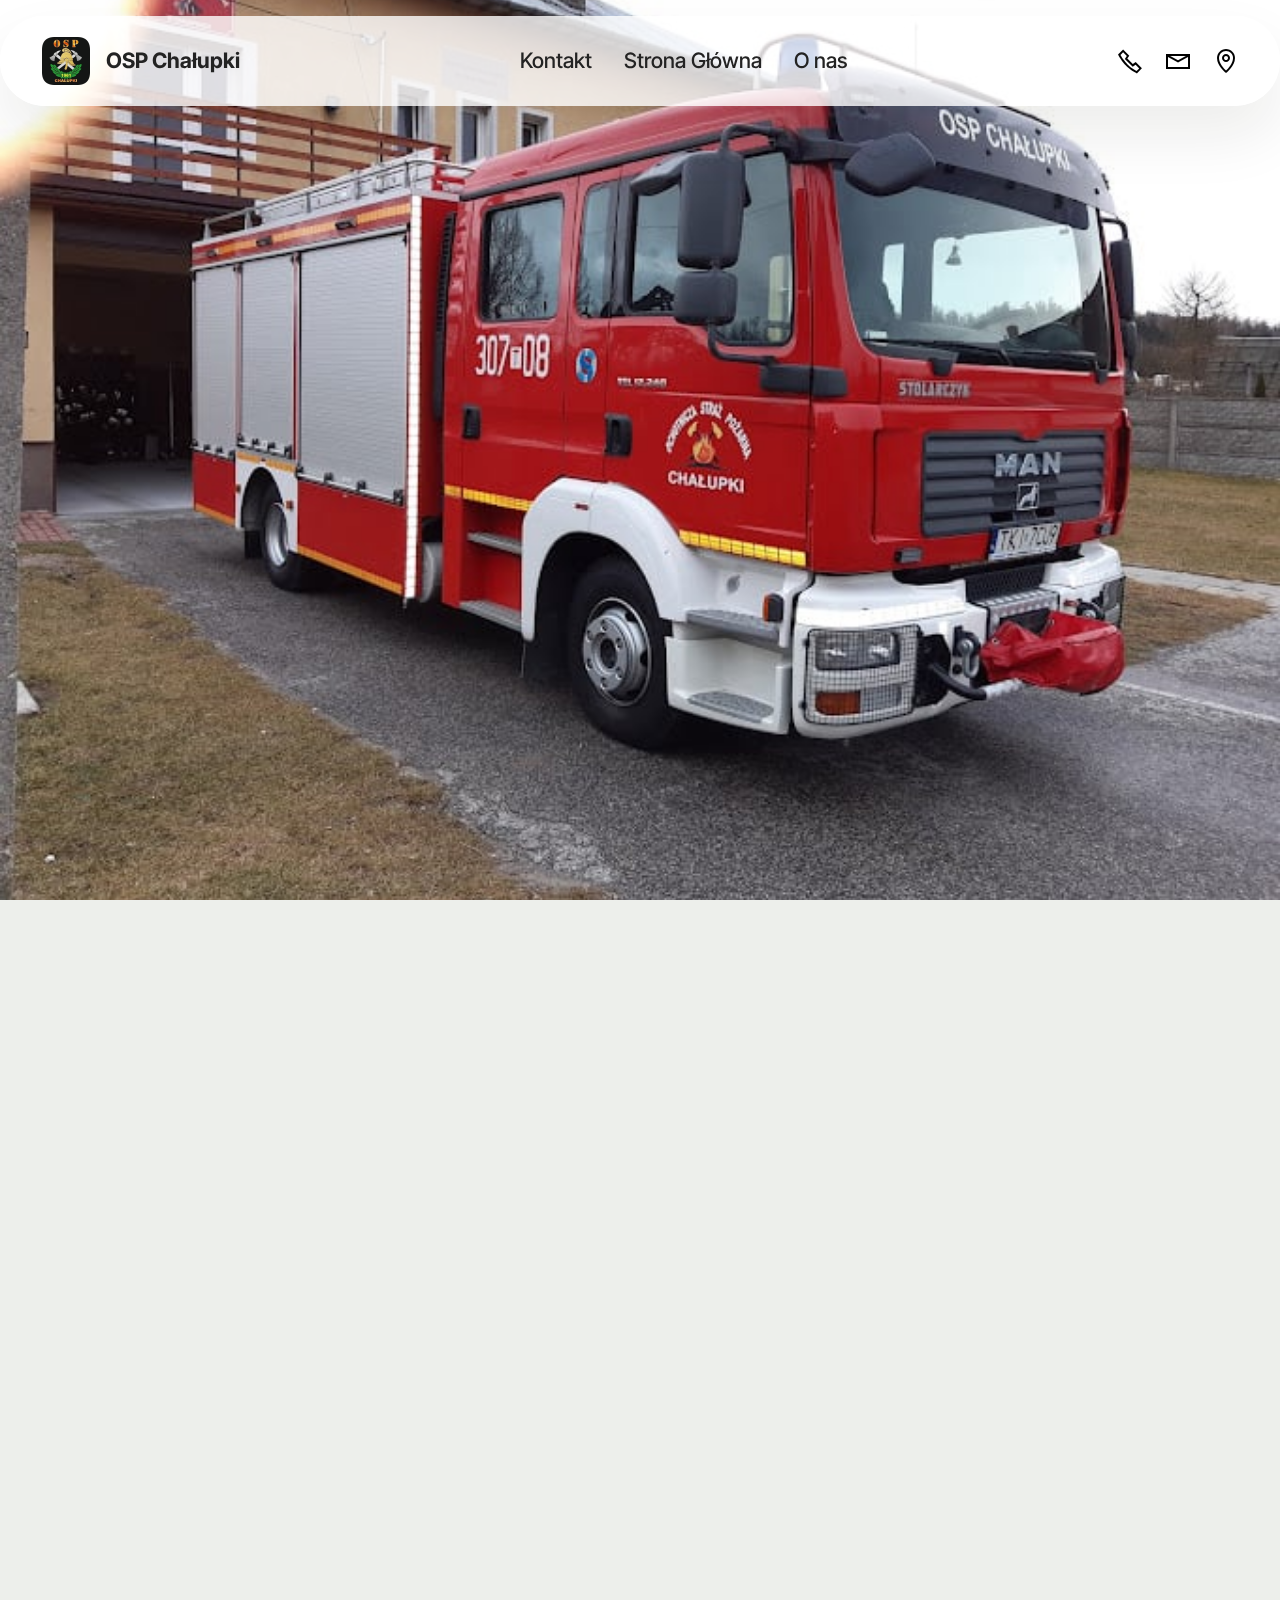
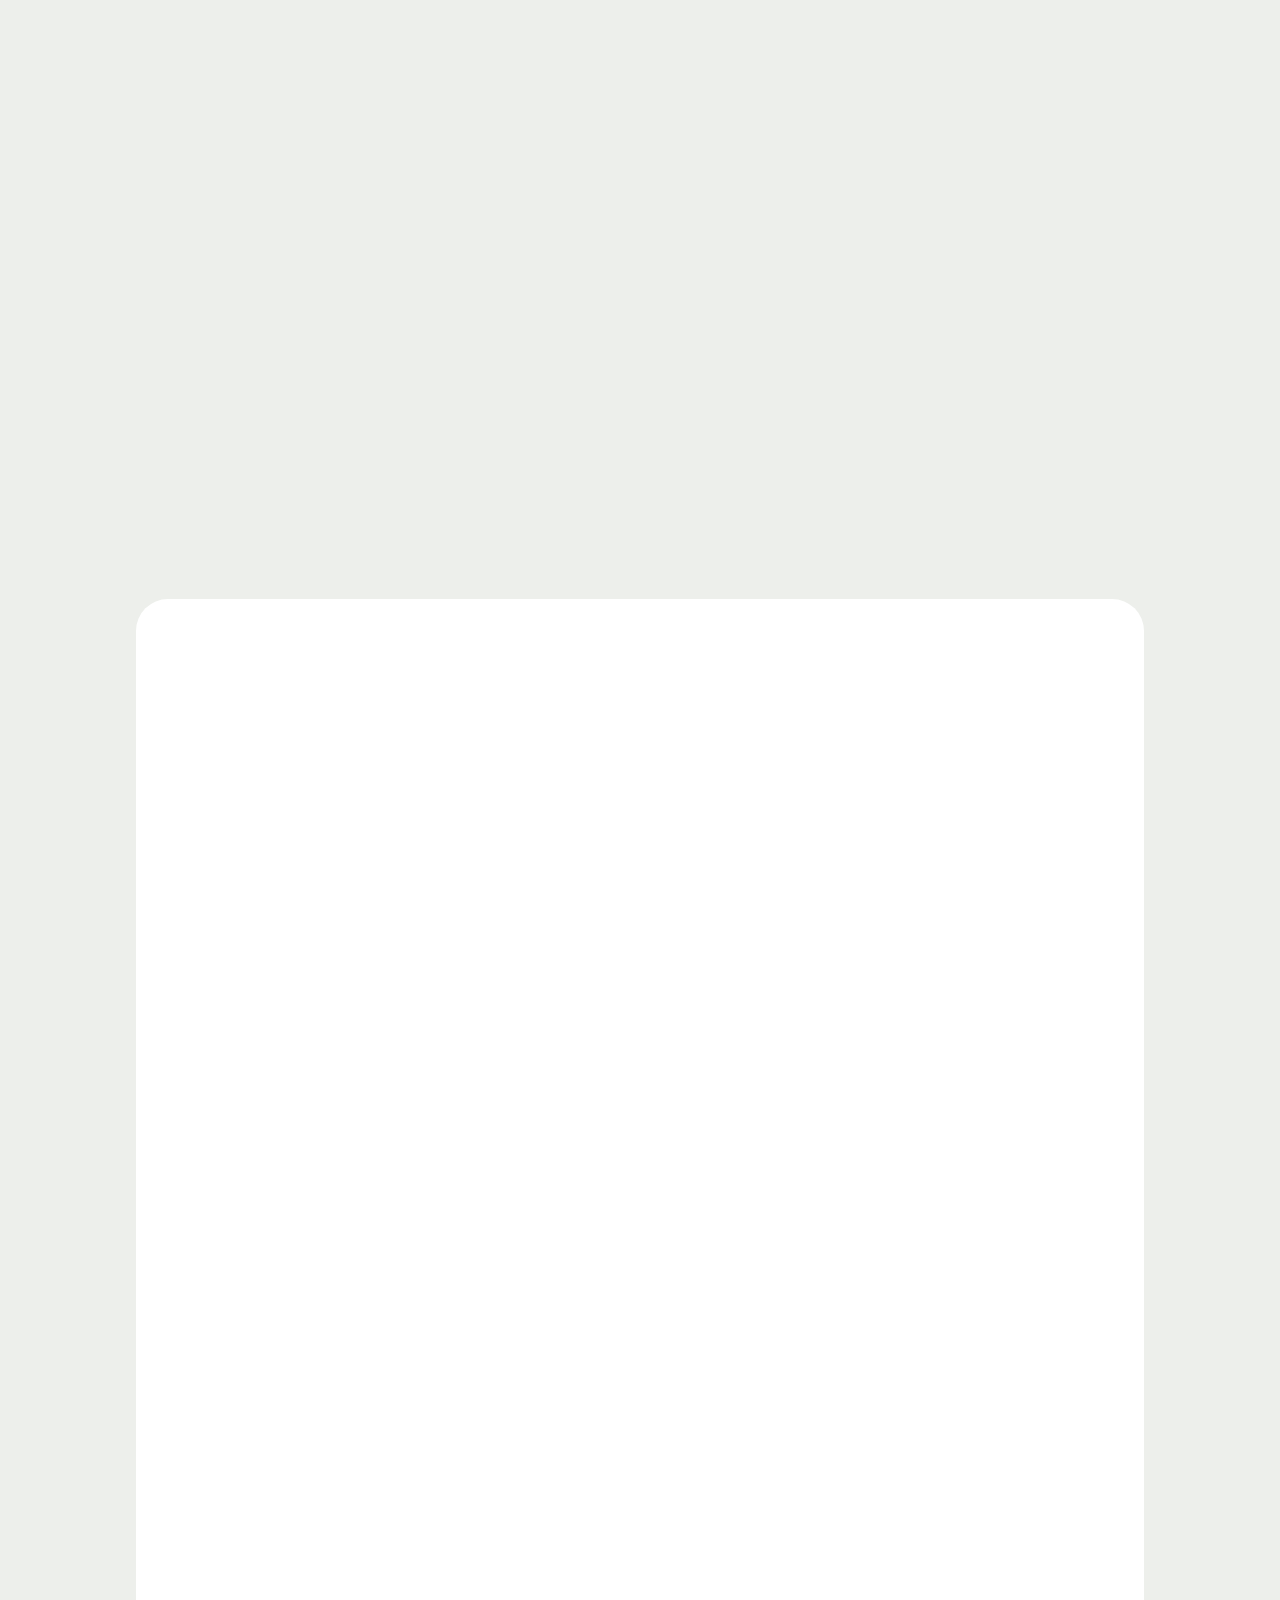
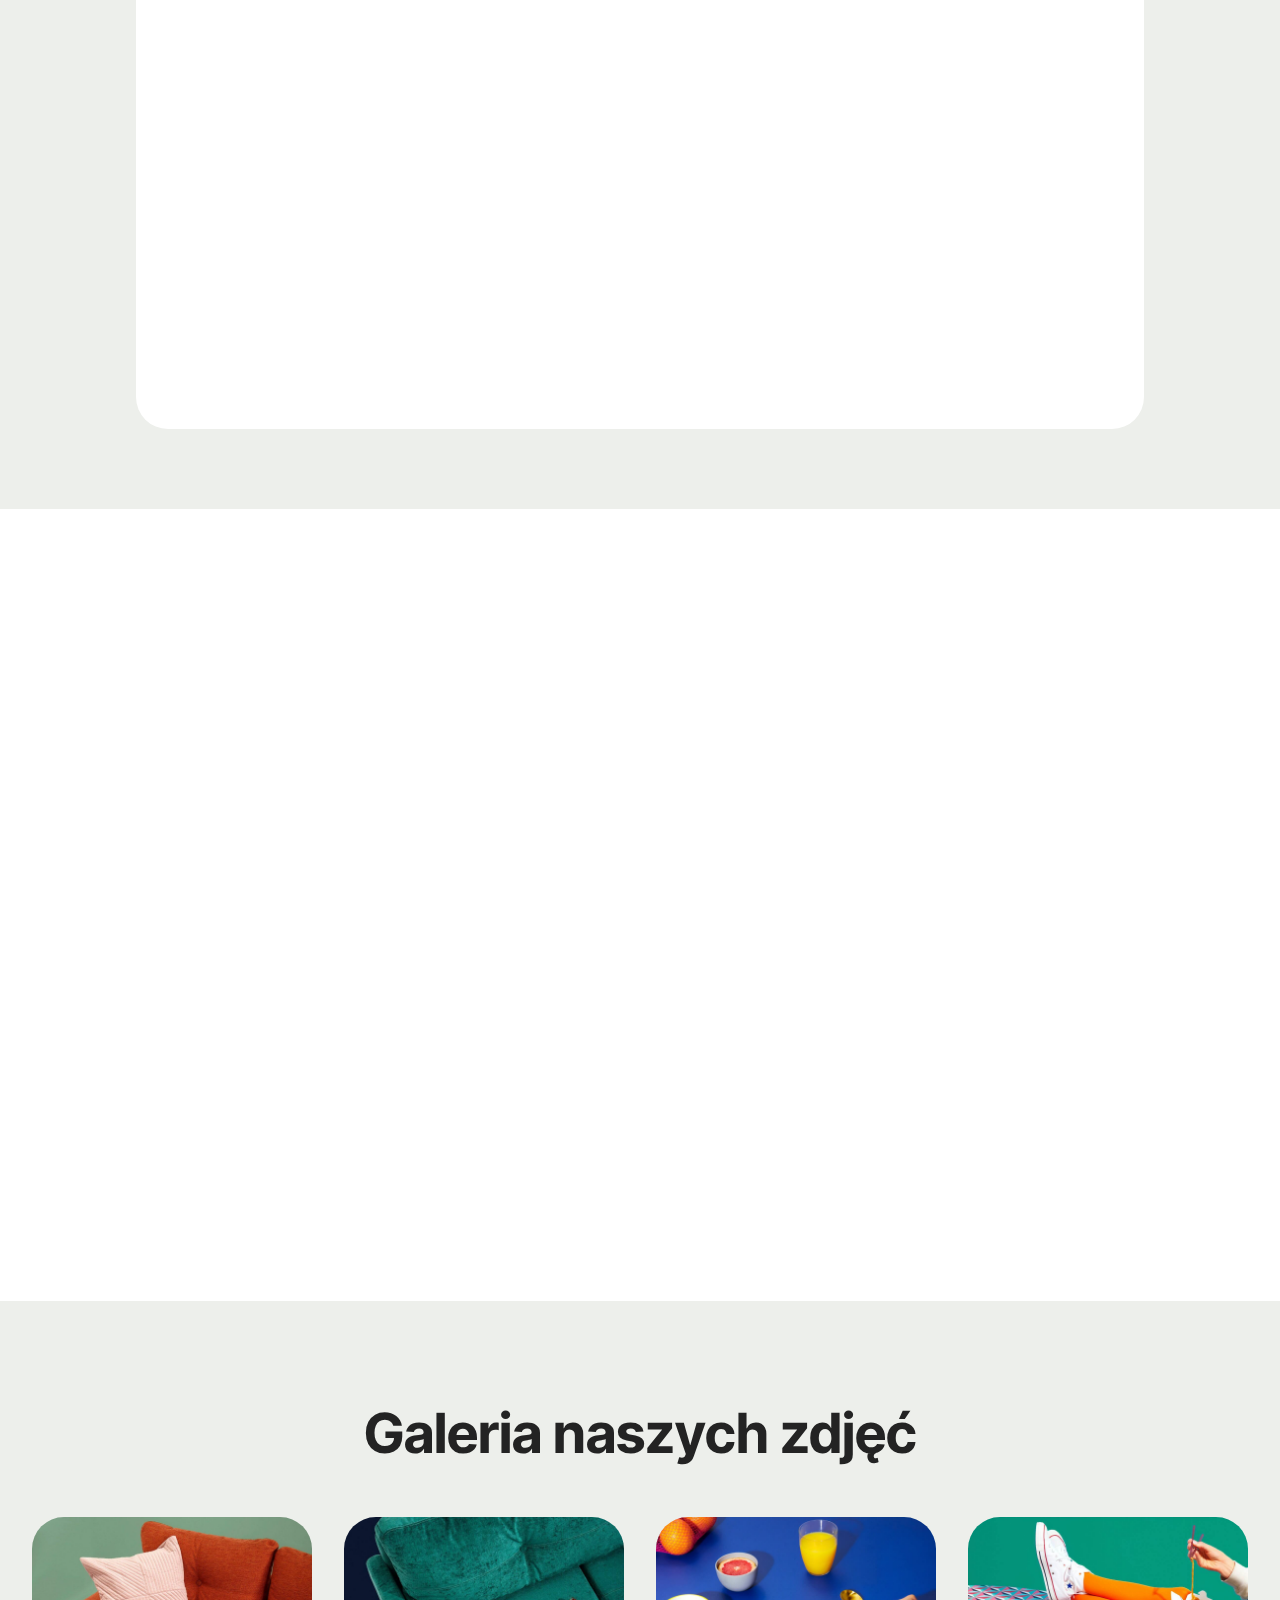
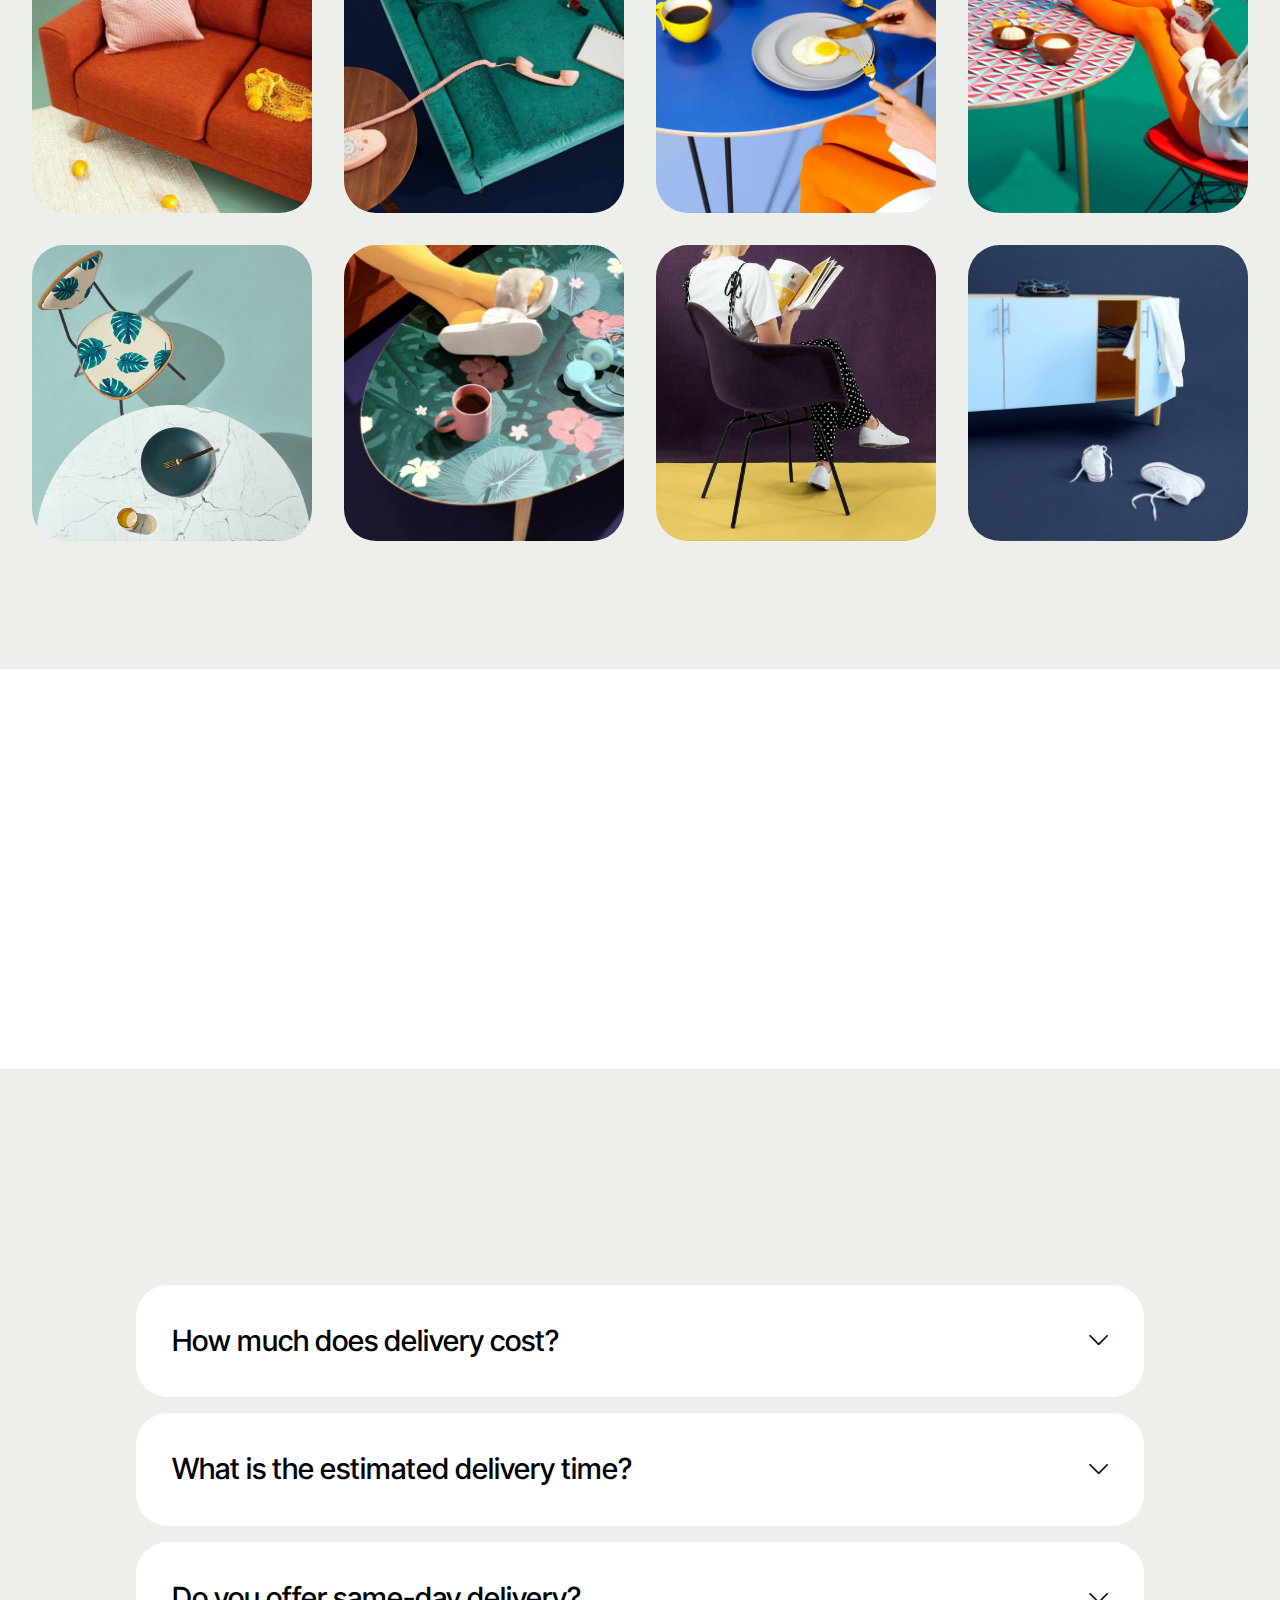
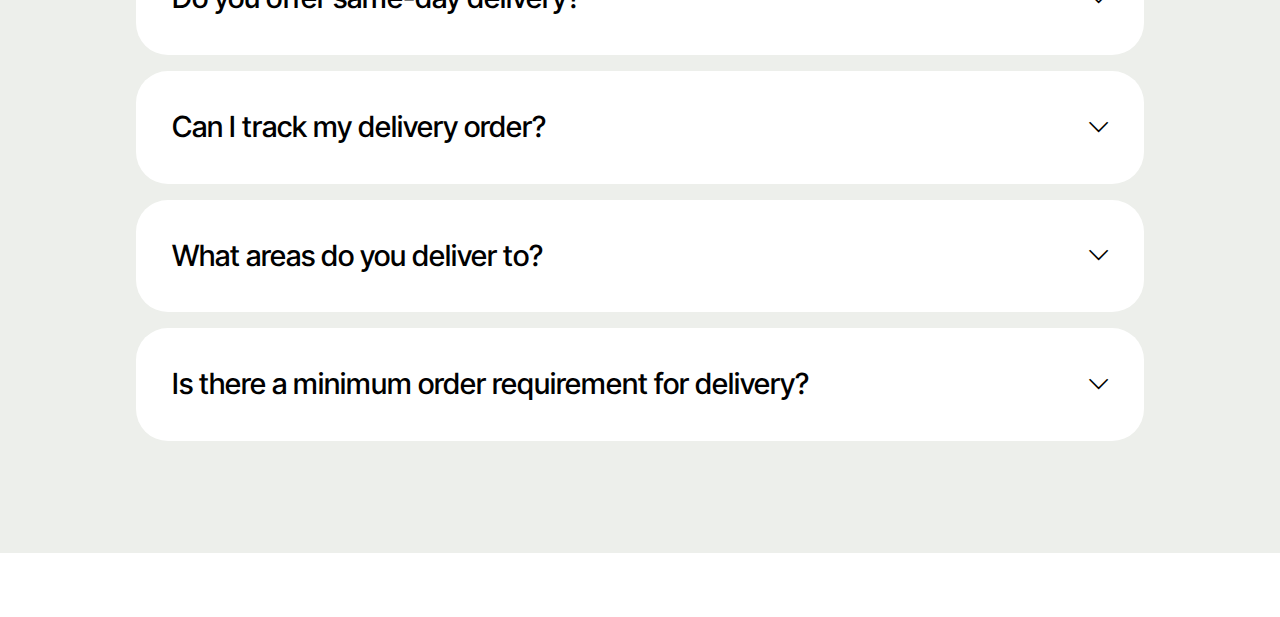
==== Index.html @ 0245e138 "Add files via upload" ====
<!DOCTYPE html>
<html  >
<head>
  <!-- Site made with Mobirise Website Builder v5.9.13, https://mobirise.com -->
  <meta charset="UTF-8">
  <meta http-equiv="X-UA-Compatible" content="IE=edge">
  <meta name="generator" content="Mobirise v5.9.13, mobirise.com">
  <meta name="viewport" content="width=device-width, initial-scale=1, minimum-scale=1">
  <link rel="shortcut icon" href="assets/images/rounded-in-photoretrica-1-96x96.png" type="image/x-icon">
  <meta name="description" content="">
  
  
  <title>Home</title>
  <link rel="stylesheet" href="assets/web/assets/mobirise-icons2/mobirise2.css">
  <link rel="stylesheet" href="assets/bootstrap/css/bootstrap.min.css">
  <link rel="stylesheet" href="assets/bootstrap/css/bootstrap-grid.min.css">
  <link rel="stylesheet" href="assets/bootstrap/css/bootstrap-reboot.min.css">
  <link rel="stylesheet" href="assets/animatecss/animate.css">
  <link rel="stylesheet" href="assets/dropdown/css/style.css">
  <link rel="stylesheet" href="assets/socicon/css/styles.css">
  <link rel="stylesheet" href="assets/theme/css/style.css">
  <link rel="preload" href="https://fonts.googleapis.com/css?family=Inter+Tight:100,200,300,400,500,600,700,800,900,100i,200i,300i,400i,500i,600i,700i,800i,900i&display=swap" as="style" onload="this.onload=null;this.rel='stylesheet'">
  <noscript><link rel="stylesheet" href="https://fonts.googleapis.com/css?family=Inter+Tight:100,200,300,400,500,600,700,800,900,100i,200i,300i,400i,500i,600i,700i,800i,900i&display=swap"></noscript>
  <link rel="preload" as="style" href="assets/mobirise/css/mbr-additional.css?v=OzE7kt"><link rel="stylesheet" href="assets/mobirise/css/mbr-additional.css?v=OzE7kt" type="text/css">

  
  
  
</head>
<body>
  
  <section data-bs-version="5.1" class="menu menu2 cid-u3rwY5pXwP" once="menu" id="menu02-1k">
	

	<nav class="navbar navbar-dropdown navbar-fixed-top navbar-expand-lg">
		<div class="container">
			<div class="navbar-brand">
				<span class="navbar-logo">
					<a href="https://mobiri.se">
						<img src="assets/images/rounded-in-photoretrica-1-96x96.png" alt="Mobirise Website Builder" style="height: 3rem;">
					</a>
				</span>
				<span class="navbar-caption-wrap"><a class="navbar-caption text-black display-4" href="https://mobiri.se">OSP Chałupki</a></span>
			</div>
			<button class="navbar-toggler" type="button" data-toggle="collapse" data-bs-toggle="collapse" data-target="#navbarSupportedContent" data-bs-target="#navbarSupportedContent" aria-controls="navbarNavAltMarkup" aria-expanded="false" aria-label="Toggle navigation">
				<div class="hamburger">
					<span></span>
					<span></span>
					<span></span>
					<span></span>
				</div>
			</button>
			<div class="collapse navbar-collapse" id="navbarSupportedContent">
				<ul class="navbar-nav nav-dropdown nav-right" data-app-modern-menu="true"><li class="nav-item">
						<a class="nav-link link text-black display-4" href="https://mobiri.se">Kontakt</a>
					</li><li class="nav-item">
						<a class="nav-link link text-black display-4" href="https://mobiri.se" aria-expanded="false">Strona Główna</a>
					</li><li class="nav-item">
						<a class="nav-link link text-black display-4" href="https://mobiri.se">O nas</a>
					</li></ul>
				<div class="icons-menu">
					<a class="iconfont-wrapper" href="https://mobiri.se">
						<span class="p-2 mbr-iconfont mobi-mbri-phone mobi-mbri"></span>
					</a>
					<a class="iconfont-wrapper" href="https://mobiri.se">
						<span class="p-2 mbr-iconfont mobi-mbri-letter mobi-mbri"></span>
					</a>
					<a class="iconfont-wrapper" href="https://mobiri.se">
						<span class="p-2 mbr-iconfont mobi-mbri-map-pin mobi-mbri"></span>
					</a>
					
				</div>
				
			</div>
		</div>
	</nav>
</section>

<section data-bs-version="5.1" class="header09 startm5 cid-u3rx1w6POd mbr-fullscreen" id="header09-1l">	
    
	
	
	<div class="container-fluid">
		<div class="row">
			<div class="content-wrap col-12 col-md-6">
				<h1 class="mbr-section-title mbr-fonts-style mbr-white mb-4 display-1"></h1>
				
				<p class="mbr-fonts-style mbr-text mbr-white mb-4 display-7"></p>
				
			</div>
		</div>
	</div>
</section>

<section data-bs-version="5.1" class="features017 mbr-embla cid-u3rx7IPnw7" id="features017-1m">
	
	
	<div class="position-relative">
		<div class="container-fluid">
			<div class="row justify-content-center">
				<div class="col-12 content-head">
					<div class="mbr-section-head mb-5">
						<h4 class="mbr-section-title mbr-fonts-style align-center mb-0 display-2"><strong>Wiadomości</strong></h4>
						<h5 class="mbr-section-subtitle mbr-fonts-style align-center mb-0 mt-4 display-7">Odkryj najświeższe wiadomości i bądź na bieżąco z najnowszymi wydarzeniami</h5>
					</div>
				</div>
			</div>
		</div>

		<div class="embla" data-skip-snaps="true" data-align="center" data-contain-scroll="trimSnaps" data-auto-play-interval="5" data-draggable="true">
			<div class="embla__viewport container-fluid">
				<div class="embla__container">
					<div class="embla__slide slider-image item active" style="margin-left: 1rem; margin-right: 1rem;">
						<div class="slide-content">
							<div class="item-img">
								<div class="item-wrapper">
									<img src="assets/images/zdejce-224x169.jpg" alt="Błyskawica Chałupki" title="" data-slide-to="0" data-bs-slide-to="0">
								</div>
							</div>
							<div class="item-content">
								<h5 class="item-title mbr-fonts-style display-5"><strong>LZDS Błyskawica</strong></h5>
								
								<p class="mbr-text mbr-fonts-style mt-3 display-7">Sprawdź, co nowego dzieje się w świecie naszych piłkarzy - nie przegap najświeższych aktualności i osiągnięć naszej drużyny!</p>
							</div>
							<div class="mbr-section-btn item-footer mt-2"><a href="" class="btn item-btn btn-primary display-7" target="_blank">Czytaj</a></div>
						</div>
					</div><div class="embla__slide slider-image item" style="margin-left: 1rem; margin-right: 1rem;">
						<div class="slide-content">
							<div class="item-img">
								<div class="item-wrapper">
									<img src="assets/images/shop1.jpg" alt="Mobirise Website Builder" title="" data-slide-to="1" data-bs-slide-to="1">
								</div>
							</div>
							<div class="item-content">
								<h5 class="item-title mbr-fonts-style display-5"><strong>Historia OSP</strong></h5>
								
								<p class="mbr-text mbr-fonts-style mt-3 display-7">Zapraszamy do odkrycia fascynującej historii naszej remizy w Chałupkach. Kliknij przycisk poniżej, aby zanurzyć się w opowieść pełną tradycji i dziedzictwa, która kształtowała naszą społeczność przez lata.</p>
							</div>

							<div class="mbr-section-btn item-footer mt-2">
								<a href="" class="btn item-btn btn-primary display-7" target="_blank">Start Now</a>
							</div>
						</div>
					</div>
					
					<div class="embla__slide slider-image item" style="margin-left: 1rem; margin-right: 1rem;">
						<div class="slide-content">
							<div class="item-img">
								<div class="item-wrapper">
									<img src="assets/images/bysakwica-361x700.png" alt="Mobirise Website Builder" title="" data-slide-to="3" data-bs-slide-to="3">
								</div>
							</div>
							<div class="item-content">
								<h5 class="item-title mbr-fonts-style display-5"><strong>Historia Błyskawicy</strong></h5>
								
								<p class="mbr-text mbr-fonts-style mt-3 display-7">Poznaj inspirującą historię założenia naszej drużyny LZDS Błyskawica - opowieść o pasji, determinacji i dążeniu do doskonałości.</p>
							</div>
							<div class="mbr-section-btn item-footer mt-2">
								<a href="" class="btn item-btn btn-primary display-7" target="_blank">Start Now</a>
							</div>
						</div>
					</div>
					<div class="embla__slide slider-image item" style="margin-left: 1rem; margin-right: 1rem;">
						<div class="slide-content">
							<div class="item-img">
								<div class="item-wrapper">
									<img src="assets/images/shop4.jpg" alt="Mobirise Website Builder" title="" data-slide-to="4" data-bs-slide-to="4">
								</div>
							</div>
							<div class="item-content">
								<h5 class="item-title mbr-fonts-style display-5"><strong>Co nowego ?</strong></h5>
								
								<p class="mbr-text mbr-fonts-style mt-3 display-7">
									Mobirise is an easy website builder. Just drop site elements to your page, add
									content and style it to look the way you like.
								</p>
							</div>
							<div class="mbr-section-btn item-footer mt-2">
								<a href="" class="btn item-btn btn-primary display-7" target="_blank">Start Now</a>
							</div>
						</div>
					</div>
					<div class="embla__slide slider-image item" style="margin-left: 1rem; margin-right: 1rem;">
						<div class="slide-content">
							<div class="item-img">
								<div class="item-wrapper">
									<img src="assets/images/shop5.jpg" alt="Mobirise Website Builder" title="" data-slide-to="5" data-bs-slide-to="5">
								</div>
							</div>
							<div class="item-content">
								<h5 class="item-title mbr-fonts-style display-5"><strong>Zdjęcia</strong></h5>
								
								<p class="mbr-text mbr-fonts-style mt-3 display-7">
									Mobirise is an easy website builder. Just drop site elements to your page, add
									content and style it to look the way you like.
								</p>
							</div>
							<div class="mbr-section-btn item-footer mt-2">
								<a href="" class="btn item-btn btn-primary display-7" target="_blank">Start Now</a>
							</div>
						</div>
					</div>
					<div class="embla__slide slider-image item" style="margin-left: 1rem; margin-right: 1rem;">
						<div class="slide-content">
							<div class="item-img">
								<div class="item-wrapper">
									<img src="assets/images/shop6.jpg" alt="Mobirise Website Builder" title="" data-slide-to="6" data-bs-slide-to="6">
								</div>
							</div>
							<div class="item-content">
								<h5 class="item-title mbr-fonts-style display-5">
									<strong>Design</strong>
								</h5>
								
								<p class="mbr-text mbr-fonts-style mt-3 display-7">
									Mobirise is an easy website builder. Just drop site elements to your page, add
									content and style it to look the way you like.
								</p>
							</div>
							<div class="mbr-section-btn item-footer mt-2">
								<a href="" class="btn item-btn btn-primary display-7" target="_blank">Start Now</a>
							</div>
						</div>
					</div>
					<div class="embla__slide slider-image item" style="margin-left: 1rem; margin-right: 1rem;">
						<div class="slide-content">
							<div class="item-img">
								<div class="item-wrapper">
									<img src="assets/images/shop7.jpg" alt="Mobirise Website Builder" title="" data-slide-to="7" data-bs-slide-to="7">
								</div>
							</div>
							<div class="item-content">
								<h5 class="item-title mbr-fonts-style display-5">
									<strong>Design</strong>
								</h5>
								
								<p class="mbr-text mbr-fonts-style mt-3 display-7">
									Mobirise is an easy website builder. Just drop site elements to your page, add
									content and style it to look the way you like.
								</p>
							</div>
							<div class="mbr-section-btn item-footer mt-2">
								<a href="" class="btn item-btn btn-primary display-7" target="_blank">Start Now</a>
							</div>
						</div>
					</div>
				</div>
			</div>
			<button class="embla__button embla__button--prev">
				<span class="mobi-mbri mobi-mbri-arrow-prev mbr-iconfont" aria-hidden="true"></span>
				<span class="sr-only visually-hidden visually-hidden visually-hidden">Previous</span>
			</button>
			<button class="embla__button embla__button--next">
				<span class="mobi-mbri mobi-mbri-arrow-next mbr-iconfont" aria-hidden="true"></span>
				<span class="sr-only visually-hidden visually-hidden visually-hidden">Next</span>
			</button>
		</div>
	</div>
</section>

<section data-bs-version="5.1" class="article8 cid-u3rxcDr4Dr" id="article08-1n">
  

  
  
  <div class="container">
    <div class="row justify-content-center">
      <div class="card col-md-12 col-lg-10">
        <div class="card-wrapper">
          <div class="image-wrapper d-flex justify-content-center mb-4">
            <img src="assets/images/drygfa-1578x888.jpg" alt="Mobirise Website Builder">
          </div>
          <div class="card-content-text">
            <h3 class="card-title mbr-fonts-style mbr-white mt-3 mb-4 display-2">Nasza Remiza OSP Chałupki
<div><br></div></h3>
          <div class="row card-box align-left">
            <div class="item features-without-image col-12">
              <div class="item-wrapper">
                <h4 class="mbr-section-subtitle mbr-fonts-style mb-3 display-5">
                  <strong>Eligibility for returns</strong>
                </h4>
                <p class="mbr-text mbr-fonts-style display-7">
                  To be eligible for a refund, the item must be unused,
                  undamaged, and in its original packaging. Custom-made or
                  personalized items may not be eligible for a refund unless
                  they are received in a damaged or defective condition.
                </p>
              </div>
            </div>
            <div class="item features-without-image col-12">
              <div class="item-wrapper">
                <h4 class="mbr-section-subtitle mbr-fonts-style display-5">
                  <strong>Return process</strong>
                </h4>
                <p class="mbr-text mbr-fonts-style display-7">
                  If you wish to return an item, please follow contact our
                  customer care team within the specified return window to
                  initiate the return request. Provide the necessary
                  information, including your order number, product details, and
                  reason for return. Our customer care team will guide you
                  through the return process, providing you with a return
                  authorization and any specific instructions for packaging and
                  shipping the item back to us.
                </p>
              </div>
            </div>
            <div class="item features-without-image col-12">
              <div class="item-wrapper">
                <h4 class="mbr-section-subtitle mbr-fonts-style display-5">
                  <strong>Return shipping</strong>
                </h4>
                <p class="mbr-text mbr-fonts-style display-7">
                  When returning an item, you may be responsible for the return
                  shipping costs unless the return is due to an error on our
                  part, such as a defective or incorrect item sent. We recommend
                  using a trackable shipping method and retaining the shipping
                  receipt as proof of shipment.
                </p>
              </div>
            </div>

            
          </div>
          </div>
        </div>
      </div>
    </div>
  </div>
</section>

<section data-bs-version="5.1" class="map1 cid-u3rVYmSDWD" id="map01-1r">
	
	
	
	<div class="container">
		<div class="row justify-content-center">
			<div class="col-12 content-head">
				<div class="mbr-section-head mb-5">
					<h3 class="mbr-section-title mbr-fonts-style align-center mb-0 display-2"><strong>Nasza lokalizacja</strong></h3>
					
				</div>
			</div>
		</div>
		<div class="google-map"><iframe frameborder="0" style="border:0" src="https://www.google.com/maps/embed?pb=!1m14!1m8!1m3!1d6045.3003145248895!2d-73.9884657!3d40.7477229!3m2!1i1024!2i768!4f13.1!3m3!1m2!1s0x89c259a9ac1f1b85%3A0x7e33d1c0e7af3be4!2zMzUwIDV0aCBBdmUsIE5ldyBZb3JrLCBOWSAxMDExOCwg0KHQqNCQ!5e0!3m2!1sru!2sru!4v1689597362021!5m2!1sen!2sen" allowfullscreen=""></iframe></div>
	</div>
</section>

<section data-bs-version="5.1" class="gallery1 mbr-gallery cid-u3rxm72Yda" id="gallery01-1o">
    
    

    <div class="container-fluid">
        <div class="row justify-content-center">
            <div class="col-12 content-head">
                <div class="mb-5">
                    <h3 class="mbr-section-title mbr-fonts-style align-center m-0 display-2"><strong>Galeria naszych zdjęć</strong></h3>
                    <h4 class="mbr-section-subtitle mbr-fonts-style align-center mb-0 mt-4 display-7"></h4>
                </div>
            </div>
        </div>
        
        <div class="row mbr-gallery">
            <div class="col-12 col-md-6 col-lg-3 item gallery-image">
                <div class="item-wrapper mb-3" data-toggle="modal" data-bs-toggle="modal" data-target="#u3rXwQKAe2-modal" data-bs-target="#u3rXwQKAe2-modal">
                    <img class="w-100" src="assets/images/gallery01.jpg" alt="Mobirise Website Builder" data-slide-to="0" data-bs-slide-to="0" data-target="#lb-u3rXwQKAe2" data-bs-target="#lb-u3rXwQKAe2">
                    <div class="icon-wrapper">
                        <span class="mobi-mbri mobi-mbri-search mbr-iconfont mbr-iconfont-btn"></span>
                    </div>
                </div>
                
            </div>
            <div class="col-12 col-md-6 col-lg-3 item gallery-image">
                <div class="item-wrapper mb-3" data-toggle="modal" data-bs-toggle="modal" data-target="#u3rXwQKAe2-modal" data-bs-target="#u3rXwQKAe2-modal">
                    <img class="w-100" src="assets/images/gallery02.jpg" alt="Mobirise Website Builder" data-slide-to="1" data-bs-slide-to="1" data-target="#lb-u3rXwQKAe2" data-bs-target="#lb-u3rXwQKAe2">
                    <div class="icon-wrapper">
                        <span class="mobi-mbri mobi-mbri-search mbr-iconfont mbr-iconfont-btn"></span>
                    </div>
                </div>
                
            </div>
            <div class="col-12 col-md-6 col-lg-3 item gallery-image">
                <div class="item-wrapper mb-3" data-toggle="modal" data-bs-toggle="modal" data-target="#u3rXwQKAe2-modal" data-bs-target="#u3rXwQKAe2-modal">
                    <img class="w-100" src="assets/images/gallery03.jpg" alt="Mobirise Website Builder" data-slide-to="2" data-bs-slide-to="2" data-target="#lb-u3rXwQKAe2" data-bs-target="#lb-u3rXwQKAe2">
                    <div class="icon-wrapper">
                        <span class="mobi-mbri mobi-mbri-search mbr-iconfont mbr-iconfont-btn"></span>
                    </div>
                </div>
                
            </div>
            <div class="col-12 col-md-6 col-lg-3 item gallery-image">
                <div class="item-wrapper mb-3" data-toggle="modal" data-bs-toggle="modal" data-target="#u3rXwQKAe2-modal" data-bs-target="#u3rXwQKAe2-modal">
                    <img class="w-100" src="assets/images/gallery04.jpg" alt="Mobirise Website Builder" data-slide-to="3" data-bs-slide-to="3" data-target="#lb-u3rXwQKAe2" data-bs-target="#lb-u3rXwQKAe2">
                    <div class="icon-wrapper">
                        <span class="mobi-mbri mobi-mbri-search mbr-iconfont mbr-iconfont-btn"></span>
                    </div>
                </div>
                
            </div>
            <div class="col-12 col-md-6 col-lg-3 item gallery-image">
                <div class="item-wrapper mb-3" data-toggle="modal" data-bs-toggle="modal" data-target="#u3rXwQKAe2-modal" data-bs-target="#u3rXwQKAe2-modal">
                    <img class="w-100" src="assets/images/gallery10.jpg" alt="Mobirise Website Builder" data-slide-to="4" data-bs-slide-to="4" data-target="#lb-u3rXwQKAe2" data-bs-target="#lb-u3rXwQKAe2">
                    <div class="icon-wrapper">
                        <span class="mobi-mbri mobi-mbri-search mbr-iconfont mbr-iconfont-btn"></span>
                    </div>
                </div>
                
            </div>
            <div class="col-12 col-md-6 col-lg-3 item gallery-image">
                <div class="item-wrapper mb-3" data-toggle="modal" data-bs-toggle="modal" data-target="#u3rXwQKAe2-modal" data-bs-target="#u3rXwQKAe2-modal">
                    <img class="w-100" src="assets/images/gallery05.jpg" alt="Mobirise Website Builder" data-slide-to="5" data-bs-slide-to="5" data-target="#lb-u3rXwQKAe2" data-bs-target="#lb-u3rXwQKAe2">
                    <div class="icon-wrapper">
                        <span class="mobi-mbri mobi-mbri-search mbr-iconfont mbr-iconfont-btn"></span>
                    </div>
                </div>
                
            </div>
            <div class="col-12 col-md-6 col-lg-3 item gallery-image">
                <div class="item-wrapper mb-3" data-toggle="modal" data-bs-toggle="modal" data-target="#u3rXwQKAe2-modal" data-bs-target="#u3rXwQKAe2-modal">
                    <img class="w-100" src="assets/images/gallery06.jpg" alt="Mobirise Website Builder" data-slide-to="6" data-bs-slide-to="6" data-target="#lb-u3rXwQKAe2" data-bs-target="#lb-u3rXwQKAe2">
                    <div class="icon-wrapper">
                        <span class="mobi-mbri mobi-mbri-search mbr-iconfont mbr-iconfont-btn"></span>
                    </div>
                </div>
                
            </div>
            <div class="col-12 col-md-6 col-lg-3 item gallery-image">
                <div class="item-wrapper mb-3" data-toggle="modal" data-bs-toggle="modal" data-target="#u3rXwQKAe2-modal" data-bs-target="#u3rXwQKAe2-modal">
                    <img class="w-100" src="assets/images/gallery07.jpg" alt="Mobirise Website Builder" data-slide-to="7" data-bs-slide-to="7" data-target="#lb-u3rXwQKAe2" data-bs-target="#lb-u3rXwQKAe2">
                    <div class="icon-wrapper">
                        <span class="mobi-mbri mobi-mbri-search mbr-iconfont mbr-iconfont-btn"></span>
                    </div>
                </div>
                
            </div>
        </div>

        <div class="modal mbr-slider" tabindex="-1" role="dialog" aria-hidden="true" id="u3rXwQKAe2-modal">
            <div class="modal-dialog" role="document">
                <div class="modal-content">
                    <div class="modal-body">
                        <div class="carousel slide" data-pause="false" data-bs-pause="false" id="lb-u3rXwQKAe2" data-interval="5000" data-bs-interval="5000">
                            <div class="carousel-inner">
                                <div class="carousel-item active">
                                    <img class="d-block w-100" src="assets/images/gallery01.jpg" alt="Mobirise Website Builder">
                                </div>
                                <div class="carousel-item">
                                    <img class="d-block w-100" src="assets/images/gallery02.jpg" alt="Mobirise Website Builder">
                                </div>
                                <div class="carousel-item">
                                    <img class="d-block w-100" src="assets/images/gallery03.jpg" alt="Mobirise Website Builder">
                                </div>
                                <div class="carousel-item">
                                    <img class="d-block w-100" src="assets/images/gallery04.jpg" alt="Mobirise Website Builder">
                                </div>
                                <div class="carousel-item">
                                    <img class="d-block w-100" src="assets/images/gallery10.jpg" alt="Mobirise Website Builder">
                                </div>
                                <div class="carousel-item">
                                    <img class="d-block w-100" src="assets/images/gallery05.jpg" alt="Mobirise Website Builder">
                                </div>
                                <div class="carousel-item">
                                    <img class="d-block w-100" src="assets/images/gallery06.jpg" alt="Mobirise Website Builder">
                                </div>
                                <div class="carousel-item">
                                    <img class="d-block w-100" src="assets/images/gallery07.jpg" alt="Mobirise Website Builder">
                                </div>
                            </div>
                            <ol class="carousel-indicators">
                                <li data-slide-to="0" data-bs-slide-to="0" class="active" data-target="#lb-u3rXwQKAe2" data-bs-target="#lb-u3rXwQKAe2"></li>
                                <li data-slide-to="1" data-bs-slide-to="1" data-target="#lb-u3rXwQKAe2" data-bs-target="#lb-u3rXwQKAe2"></li>
                                <li data-slide-to="2" data-bs-slide-to="2" data-target="#lb-u3rXwQKAe2" data-bs-target="#lb-u3rXwQKAe2"></li>
                                <li data-slide-to="3" data-bs-slide-to="3" data-target="#lb-u3rXwQKAe2" data-bs-target="#lb-u3rXwQKAe2"></li>
                                <li data-slide-to="4" data-bs-slide-to="4" data-target="#lb-u3rXwQKAe2" data-bs-target="#lb-u3rXwQKAe2"></li>
                                <li data-slide-to="5" data-bs-slide-to="5" data-target="#lb-u3rXwQKAe2" data-bs-target="#lb-u3rXwQKAe2"></li>
                                <li data-slide-to="6" data-bs-slide-to="6" data-target="#lb-u3rXwQKAe2" data-bs-target="#lb-u3rXwQKAe2"></li>
                                <li data-slide-to="7" data-bs-slide-to="7" data-target="#lb-u3rXwQKAe2" data-bs-target="#lb-u3rXwQKAe2"></li>
                            </ol>
                            <a role="button" href="" class="close" data-dismiss="modal" data-bs-dismiss="modal" aria-label="Close">
                            </a>
                            <a class="carousel-control-prev carousel-control" role="button" data-slide="prev" data-bs-slide="prev" href="#lb-u3rXwQKAe2">
                                <span class="mobi-mbri mobi-mbri-arrow-prev" aria-hidden="true"></span>
                                <span class="sr-only visually-hidden">Previous</span>
                            </a>
                            <a class="carousel-control-next carousel-control" role="button" data-slide="next" data-bs-slide="next" href="#lb-u3rXwQKAe2">
                                <span class="mobi-mbri mobi-mbri-arrow-next" aria-hidden="true"></span>
                                <span class="sr-only visually-hidden">Next</span>
                            </a>
                        </div>
                    </div>
                </div>
            </div>
        </div>
    </div>
</section>

<section data-bs-version="5.1" class="social05 cid-u3rxrkOxUO" id="social05-1p">
    

    

    <div class="container">
        <div class="row">
            <h3 class="mbr-section-title align-center mb-5 mbr-fonts-style display-2"><strong>Zaobserwuj nas na</strong></h3>
            <div class="col-12">
                <div class="social-row">
                    <div class="soc-item">
                        <a href="https://mobiri.se/" target="_blank">
                            <span class="mbr-iconfont socicon socicon-facebook"></span>
                        </a>
                    </div>
                    <div class="soc-item">
                        <a href="https://mobiri.se/" target="_blank">
                            <span class="mbr-iconfont socicon-twitter socicon"></span>
                        </a>
                    </div>
                    <div class="soc-item">
                        <a href="https://mobiri.se/" target="_blank">
                            <span class="mbr-iconfont socicon-instagram socicon"></span>
                        </a>
                    </div>
                    <div class="soc-item">
                        <a href="https://mobiri.se/" target="_blank">
                            <span class="mbr-iconfont socicon socicon-linkedin"></span>
                        </a>
                    </div>
                    <div class="soc-item">
                        <a href="https://mobiri.se/" target="_blank">
                            <span class="mbr-iconfont socicon socicon-twitch"></span>
                        </a>
                    </div>
                </div>
            </div>
        </div>
    </div>
</section>

<section data-bs-version="5.1" class="list1 cid-u3rxF5oLCE" id="list01-1q">	
    
	
	<div class="container">
		<div class="row justify-content-center">
			<div class="col-12 col-md-12 col-lg-10 m-auto">
				<div class="content">
					<div class="row justify-content-center mb-5">
						<div class="col-12 content-head">
							<div class="mbr-section-head">
								<h4 class="mbr-section-title mbr-fonts-style align-center mb-0 display-2"><strong>Masz jakieś pytania?</strong></h4>
								
							</div>
						</div>
					</div>
					<div id="bootstrap-accordion_19" class="panel-group accordionStyles accordion" role="tablist" aria-multiselectable="true">
						<div class="card">
							<div class="card-header" role="tab" id="headingOne">
								<a role="button" class="panel-title collapsed" data-toggle="collapse" data-bs-toggle="collapse" data-core="" href="#collapse1_19" aria-expanded="false" aria-controls="collapse1">
									<h6 class="panel-title-edit mbr-semibold mbr-fonts-style mb-0 display-5">
										How much does delivery cost?
									</h6>
									<span class="sign mbr-iconfont mobi-mbri-arrow-down"></span>
								</a>
							</div>
							<div id="collapse1_19" class="panel-collapse noScroll collapse" role="tabpanel" aria-labelledby="headingOne" data-parent="#accordion" data-bs-parent="#bootstrap-accordion_19">
								<div class="panel-body">
									<p class="mbr-fonts-style panel-text display-7">
										Lorem ipsum dolor sit amet, consectetur adipiscing elit. Fusce vestibulum
										laoreet tincidunt. Proin et sapien scelerisque, ornare lectus eget, iaculis
										lectus. Pellentesque viverra molestie tortor. Nunc sed interdum est, in maximus
										diam. Donec eu tellus dictum, gravida velit et, sagittis arcu. Proin et lectus
										dapibus. Cras fringilla elit velit placerat tortor mollis cursus.
									</p>
								</div>
							</div>
						</div>
						<div class="card">
							<div class="card-header" role="tab" id="headingOne">
								<a role="button" class="panel-title collapsed" data-toggle="collapse" data-bs-toggle="collapse" data-core="" href="#collapse2_19" aria-expanded="false" aria-controls="collapse2">
									<h6 class="panel-title-edit mbr-semibold mbr-fonts-style mb-0 display-5">
										What is the estimated delivery time?
									</h6>
									<span class="sign mbr-iconfont mobi-mbri-arrow-down"></span>
								</a>
							</div>
							<div id="collapse2_19" class="panel-collapse noScroll collapse" role="tabpanel" aria-labelledby="headingOne" data-parent="#accordion" data-bs-parent="#bootstrap-accordion_19">
								<div class="panel-body">
									<p class="mbr-fonts-style panel-text display-7">
										Lorem ipsum dolor sit amet, consectetur adipiscing elit. Fusce vestibulum
										laoreet tincidunt. Proin et sapien scelerisque, ornare lectus eget, iaculis
										lectus. Pellentesque viverra molestie tortor. Nunc sed interdum est, in maximus
										diam. Donec eu tellus dictum, gravida velit et, sagittis arcu. Proin et lectus
										dapibus. Cras fringilla elit velit placerat tortor mollis cursus.
									</p>
								</div>
							</div>
						</div>
						<div class="card">
							<div class="card-header" role="tab" id="headingOne">
								<a role="button" class="panel-title collapsed" data-toggle="collapse" data-bs-toggle="collapse" data-core="" href="#collapse3_19" aria-expanded="false" aria-controls="collapse3">
									<h6 class="panel-title-edit mbr-semibold mbr-fonts-style mb-0 display-5">
										Do you offer same-day delivery?
									</h6>
									<span class="sign mbr-iconfont mobi-mbri-arrow-down"></span>
								</a>
							</div>
							<div id="collapse3_19" class="panel-collapse noScroll collapse" role="tabpanel" aria-labelledby="headingOne" data-parent="#accordion" data-bs-parent="#bootstrap-accordion_19">
								<div class="panel-body">
									<p class="mbr-fonts-style panel-text display-7">
										Lorem ipsum dolor sit amet, consectetur adipiscing elit. Fusce vestibulum
										laoreet tincidunt. Proin et sapien scelerisque, ornare lectus eget, iaculis
										lectus. Pellentesque viverra molestie tortor. Nunc sed interdum est, in maximus
										diam. Donec eu tellus dictum, gravida velit et, sagittis arcu. Proin et lectus
										dapibus. Cras fringilla elit velit placerat tortor mollis cursus.
									</p>
								</div>
							</div>
						</div>
						<div class="card">
							<div class="card-header" role="tab" id="headingOne">
								<a role="button" class="panel-title collapsed" data-toggle="collapse" data-bs-toggle="collapse" data-core="" href="#collapse4_19" aria-expanded="false" aria-controls="collapse4">
									<h6 class="panel-title-edit mbr-semibold mbr-fonts-style mb-0 display-5">
										Can I track my delivery order?
									</h6>
									<span class="sign mbr-iconfont mobi-mbri-arrow-down"></span>
								</a>
							</div>
							<div id="collapse4_19" class="panel-collapse noScroll collapse" role="tabpanel" aria-labelledby="headingOne" data-parent="#accordion" data-bs-parent="#bootstrap-accordion_19">
								<div class="panel-body">
									<p class="mbr-fonts-style panel-text display-7">
										Lorem ipsum dolor sit amet, consectetur adipiscing elit. Fusce vestibulum
										laoreet tincidunt. Proin et sapien scelerisque, ornare lectus eget, iaculis
										lectus. Pellentesque viverra molestie tortor. Nunc sed interdum est, in maximus
										diam. Donec eu tellus dictum, gravida velit et, sagittis arcu. Proin et lectus
										dapibus. Cras fringilla elit velit placerat tortor mollis cursus.
									</p>
								</div>
							</div>
						</div>
						<div class="card">
							<div class="card-header" role="tab" id="headingOne">
								<a role="button" class="panel-title collapsed" data-toggle="collapse" data-bs-toggle="collapse" data-core="" href="#collapse5_19" aria-expanded="false" aria-controls="collapse5">
									<h6 class="panel-title-edit mbr-semibold mbr-fonts-style mb-0 display-5">
										What areas do you deliver to?
									</h6>
									<span class="sign mbr-iconfont mobi-mbri-arrow-down"></span>
								</a>
							</div>
							<div id="collapse5_19" class="panel-collapse noScroll collapse" role="tabpanel" aria-labelledby="headingOne" data-parent="#accordion" data-bs-parent="#bootstrap-accordion_19">
								<div class="panel-body">
									<p class="mbr-fonts-style panel-text display-7">
										Lorem ipsum dolor sit amet, consectetur adipiscing elit. Fusce vestibulum
										laoreet tincidunt. Proin et sapien scelerisque, ornare lectus eget, iaculis
										lectus. Pellentesque viverra molestie tortor. Nunc sed interdum est, in maximus
										diam. Donec eu tellus dictum, gravida velit et, sagittis arcu. Proin et lectus
										dapibus. Cras fringilla elit velit placerat tortor mollis cursus.
									</p>
								</div>
							</div>
						</div>
						<div class="card">
							<div class="card-header" role="tab" id="headingOne">
								<a role="button" class="panel-title collapsed" data-toggle="collapse" data-bs-toggle="collapse" data-core="" href="#collapse6_19" aria-expanded="false" aria-controls="collapse6">
									<h6 class="panel-title-edit mbr-semibold mbr-fonts-style mb-0 display-5">
										Is there a minimum order requirement for delivery?
									</h6>
									<span class="sign mbr-iconfont mobi-mbri-arrow-down"></span>
								</a>
							</div>
							<div id="collapse6_19" class="panel-collapse noScroll collapse" role="tabpanel" aria-labelledby="headingOne" data-parent="#accordion" data-bs-parent="#bootstrap-accordion_19">
								<div class="panel-body">
									<p class="mbr-fonts-style panel-text display-7">
										Lorem ipsum dolor sit amet, consectetur adipiscing elit. Fusce vestibulum
										laoreet tincidunt. Proin et sapien scelerisque, ornare lectus eget, iaculis
										lectus. Pellentesque viverra molestie tortor. Nunc sed interdum est, in maximus
										diam. Donec eu tellus dictum, gravida velit et, sagittis arcu. Proin et lectus
										dapibus. Cras fringilla elit velit placerat tortor mollis cursus.
									</p>
								</div>
							</div>
						</div>
					</div>
				</div>
			</div>
		</div>
	</div>
</section><section class="display-7" style="padding: 0;align-items: center;justify-content: center;flex-wrap: wrap;    align-content: center;display: flex;position: relative;height: 4rem;"><a href="https://mobiri.se/3142831" style="flex: 1 1;height: 4rem;position: absolute;width: 100%;z-index: 1;"><img alt="" style="height: 4rem;" src="[data-uri]"></a><p style="margin: 0;text-align: center;" class="display-7">&#8204;</p><a style="z-index:1" href="https://mobirise.com/builder/no-code-website-builder.html">No Code Website Builder</a></section><script src="assets/bootstrap/js/bootstrap.bundle.min.js"></script>  <script src="assets/smoothscroll/smooth-scroll.js"></script>  <script src="assets/ytplayer/index.js"></script>  <script src="assets/dropdown/js/navbar-dropdown.js"></script>  <script src="assets/embla/embla.min.js"></script>  <script src="assets/embla/script.js"></script>  <script src="assets/mbr-switch-arrow/mbr-switch-arrow.js"></script>  <script src="assets/theme/js/script.js"></script>  
  
  
  <input name="animation" type="hidden">
  </body>
</html>
---- assets/web/assets/mobirise-icons2/mobirise2.css ----
@font-face {
  font-family: 'Moririse2';
  font-display: swap;
  src:  url('mobirise2.eot?f2bix4');
  src:  url('mobirise2.eot?f2bix4#iefix') format('embedded-opentype'),
    url('mobirise2.ttf?f2bix4') format('truetype'),
    url('mobirise2.woff?f2bix4') format('woff'),
    url('mobirise2.svg?f2bix4#mobirise2') format('svg');
  font-weight: normal;
  font-style: normal;
}

[class^="mobi-"], [class*=" mobi-"] {
  /* use !important to prevent issues with browser extensions that change fonts */
  font-family: 'Moririse2' !important;
  speak: none;
  font-style: normal;
  font-weight: normal;
  font-variant: normal;
  text-transform: none;
  line-height: 1;

  /* Better Font Rendering =========== */
  -webkit-font-smoothing: antialiased;
  -moz-osx-font-smoothing: grayscale;
}

.mobi-mbri-add-submenu:before {
  content: "\e900";
}
.mobi-mbri-alert:before {
  content: "\e901";
}
.mobi-mbri-align-center:before {
  content: "\e902";
}
.mobi-mbri-align-justify:before {
  content: "\e903";
}
.mobi-mbri-align-left:before {
  content: "\e904";
}
.mobi-mbri-align-right:before {
  content: "\e905";
}
.mobi-mbri-android:before {
  content: "\e906";
}
.mobi-mbri-apple:before {
  content: "\e907";
}
.mobi-mbri-arrow-down:before {
  content: "\e908";
}
.mobi-mbri-arrow-next:before {
  content: "\e909";
}
.mobi-mbri-arrow-prev:before {
  content: "\e90a";
}
.mobi-mbri-arrow-up:before {
  content: "\e90b";
}
.mobi-mbri-bold:before {
  content: "\e90c";
}
.mobi-mbri-bookmark:before {
  content: "\e90d";
}
.mobi-mbri-bootstrap:before {
  content: "\e90e";
}
.mobi-mbri-briefcase:before {
  content: "\e90f";
}
.mobi-mbri-browse:before {
  content: "\e910";
}
.mobi-mbri-bulleted-list:before {
  content: "\e911";
}
.mobi-mbri-calendar:before {
  content: "\e912";
}
.mobi-mbri-camera:before {
  content: "\e913";
}
.mobi-mbri-cart-add:before {
  content: "\e914";
}
.mobi-mbri-cart-full:before {
  content: "\e915";
}
.mobi-mbri-cash:before {
  content: "\e916";
}
.mobi-mbri-change-style:before {
  content: "\e917";
}
.mobi-mbri-chat:before {
  content: "\e918";
}
.mobi-mbri-clock:before {
  content: "\e919";
}
.mobi-mbri-close:before {
  content: "\e91a";
}
.mobi-mbri-cloud:before {
  content: "\e91b";
}
.mobi-mbri-code:before {
  content: "\e91c";
}
.mobi-mbri-contact-form:before {
  content: "\e91d";
}
.mobi-mbri-credit-card:before {
  content: "\e91e";
}
.mobi-mbri-cursor-click:before {
  content: "\e91f";
}
.mobi-mbri-cust-feedback:before {
  content: "\e920";
}
.mobi-mbri-database:before {
  content: "\e921";
}
.mobi-mbri-delivery:before {
  content: "\e922";
}
.mobi-mbri-desktop:before {
  content: "\e923";
}
.mobi-mbri-devices:before {
  content: "\e924";
}
.mobi-mbri-down:before {
  content: "\e925";
}
.mobi-mbri-download-2:before {
  content: "\e926";
}
.mobi-mbri-download:before {
  content: "\e927";
}
.mobi-mbri-drag-n-drop-2:before {
  content: "\e928";
}
.mobi-mbri-drag-n-drop:before {
  content: "\e929";
}
.mobi-mbri-edit-2:before {
  content: "\e92a";
}
.mobi-mbri-edit:before {
  content: "\e92b";
}
.mobi-mbri-error:before {
  content: "\e92c";
}
.mobi-mbri-extension:before {
  content: "\e92d";
}
.mobi-mbri-features:before {
  content: "\e92e";
}
.mobi-mbri-file:before {
  content: "\e92f";
}
.mobi-mbri-flag:before {
  content: "\e930";
}
.mobi-mbri-folder:before {
  content: "\e931";
}
.mobi-mbri-gift:before {
  content: "\e932";
}
.mobi-mbri-github:before {
  content: "\e933";
}
.mobi-mbri-globe-2:before {
  content: "\e934";
}
.mobi-mbri-globe:before {
  content: "\e935";
}
.mobi-mbri-growing-chart:before {
  content: "\e936";
}
.mobi-mbri-hearth:before {
  content: "\e937";
}
.mobi-mbri-help:before {
  content: "\e938";
}
.mobi-mbri-home:before {
  content: "\e939";
}
.mobi-mbri-hot-cup:before {
  content: "\e93a";
}
.mobi-mbri-idea:before {
  content: "\e93b";
}
.mobi-mbri-image-gallery:before {
  content: "\e93c";
}
.mobi-mbri-image-slider:before {
  content: "\e93d";
}
.mobi-mbri-info:before {
  content: "\e93e";
}
.mobi-mbri-italic:before {
  content: "\e93f";
}
.mobi-mbri-key:before {
  content: "\e940";
}
.mobi-mbri-laptop:before {
  content: "\e941";
}
.mobi-mbri-layers:before {
  content: "\e942";
}
.mobi-mbri-left-right:before {
  content: "\e943";
}
.mobi-mbri-left:before {
  content: "\e944";
}
.mobi-mbri-letter:before {
  content: "\e945";
}
.mobi-mbri-like:before {
  content: "\e946";
}
.mobi-mbri-link:before {
  content: "\e947";
}
.mobi-mbri-lock:before {
  content: "\e948";
}
.mobi-mbri-login:before {
  content: "\e949";
}
.mobi-mbri-logout:before {
  content: "\e94a";
}
.mobi-mbri-magic-stick:before {
  content: "\e94b";
}
.mobi-mbri-map-pin:before {
  content: "\e94c";
}
.mobi-mbri-menu:before {
  content: "\e94d";
}
.mobi-mbri-mobile-2:before {
  content: "\e94e";
}
.mobi-mbri-mobile-horizontal:before {
  content: "\e94f";
}
.mobi-mbri-mobile:before {
  content: "\e950";
}
.mobi-mbri-mobirise:before {
  content: "\e951";
}
.mobi-mbri-more-horizontal:before {
  content: "\e952";
}
.mobi-mbri-more-vertical:before {
  content: "\e953";
}
.mobi-mbri-music:before {
  content: "\e954";
}
.mobi-mbri-new-file:before {
  content: "\e955";
}
.mobi-mbri-numbered-list:before {
  content: "\e956";
}
.mobi-mbri-opened-folder:before {
  content: "\e957";
}
.mobi-mbri-pages:before {
  content: "\e958";
}
.mobi-mbri-paper-plane:before {
  content: "\e959";
}
.mobi-mbri-paperclip:before {
  content: "\e95a";
}
.mobi-mbri-phone:before {
  content: "\e95b";
}
.mobi-mbri-photo:before {
  content: "\e95c";
}
.mobi-mbri-photos:before {
  content: "\e95d";
}
.mobi-mbri-pin:before {
  content: "\e95e";
}
.mobi-mbri-play:before {
  content: "\e95f";
}
.mobi-mbri-plus:before {
  content: "\e960";
}
.mobi-mbri-preview:before {
  content: "\e961";
}
.mobi-mbri-print:before {
  content: "\e962";
}
.mobi-mbri-protect:before {
  content: "\e963";
}
.mobi-mbri-question:before {
  content: "\e964";
}
.mobi-mbri-quote-left:before {
  content: "\e965";
}
.mobi-mbri-quote-right:before {
  content: "\e966";
}
.mobi-mbri-redo:before {
  content: "\e967";
}
.mobi-mbri-refresh:before {
  content: "\e968";
}
.mobi-mbri-responsive-2:before {
  content: "\e969";
}
.mobi-mbri-responsive:before {
  content: "\e96a";
}
.mobi-mbri-right:before {
  content: "\e96b";
}
.mobi-mbri-rocket:before {
  content: "\e96c";
}
.mobi-mbri-sad-face:before {
  content: "\e96d";
}
.mobi-mbri-sale:before {
  content: "\e96e";
}
.mobi-mbri-save:before {
  content: "\e96f";
}
.mobi-mbri-search:before {
  content: "\e970";
}
.mobi-mbri-setting-2:before {
  content: "\e971";
}
.mobi-mbri-setting-3:before {
  content: "\e972";
}
.mobi-mbri-setting:before {
  content: "\e973";
}
.mobi-mbri-share:before {
  content: "\e974";
}
.mobi-mbri-shopping-bag:before {
  content: "\e975";
}
.mobi-mbri-shopping-basket:before {
  content: "\e976";
}
.mobi-mbri-shopping-cart:before {
  content: "\e977";
}
.mobi-mbri-sites:before {
  content: "\e978";
}
.mobi-mbri-smile-face:before {
  content: "\e979";
}
.mobi-mbri-speed:before {
  content: "\e97a";
}
.mobi-mbri-star:before {
  content: "\e97b";
}
.mobi-mbri-success:before {
  content: "\e97c";
}
.mobi-mbri-sun:before {
  content: "\e97d";
}
.mobi-mbri-sun2:before {
  content: "\e97e";
}
.mobi-mbri-tablet-vertical:before {
  content: "\e97f";
}
.mobi-mbri-tablet:before {
  content: "\e980";
}
.mobi-mbri-target:before {
  content: "\e981";
}
.mobi-mbri-timer:before {
  content: "\e982";
}
.mobi-mbri-to-ftp:before {
  content: "\e983";
}
.mobi-mbri-to-local-drive:before {
  content: "\e984";
}
.mobi-mbri-touch-swipe:before {
  content: "\e985";
}
.mobi-mbri-touch:before {
  content: "\e986";
}
.mobi-mbri-trash:before {
  content: "\e987";
}
.mobi-mbri-underline:before {
  content: "\e988";
}
.mobi-mbri-undo:before {
  content: "\e989";
}
.mobi-mbri-unlink:before {
  content: "\e98a";
}
.mobi-mbri-unlock:before {
  content: "\e98b";
}
.mobi-mbri-up-down:before {
  content: "\e98c";
}
.mobi-mbri-up:before {
  content: "\e98d";
}
.mobi-mbri-update:before {
  content: "\e98e";
}
.mobi-mbri-upload-2:before {
  content: "\e98f";
}
.mobi-mbri-upload:before {
  content: "\e990";
}
.mobi-mbri-user-2:before {
  content: "\e991";
}
.mobi-mbri-user:before {
  content: "\e992";
}
.mobi-mbri-users:before {
  content: "\e993";
}
.mobi-mbri-video-play:before {
  content: "\e994";
}
.mobi-mbri-video:before {
  content: "\e995";
}
.mobi-mbri-watch:before {
  content: "\e996";
}
.mobi-mbri-website-theme-2:before {
  content: "\e997";
}
.mobi-mbri-website-theme:before {
  content: "\e998";
}
.mobi-mbri-wifi:before {
  content: "\e999";
}
.mobi-mbri-windows:before {
  content: "\e99a";
}
.mobi-mbri-zoom-in:before {
  content: "\e99b";
}
.mobi-mbri-zoom-out:before {
  content: "\e99c";
}
---- assets/dropdown/css/style.css ----
.navbar-dropdown {
  left: 0;
  padding: 0;
  position: absolute;
  right: 0;
  top: 0;
  transition: all 0.45s ease;
  z-index: 1030;
  background: #282828; }
  .navbar-dropdown .navbar-logo {
    margin-right: 0.8rem;
    transition: margin 0.3s ease-in-out;
    vertical-align: middle; }
    .navbar-dropdown .navbar-logo img {
      height: 3.125rem;
      transition: all 0.3s ease-in-out; }
    .navbar-dropdown .navbar-logo.mbr-iconfont {
      font-size: 3.125rem;
      line-height: 3.125rem; }
  .navbar-dropdown .navbar-caption {
    font-weight: 700;
    white-space: normal;
    vertical-align: -4px;
    line-height: 3.125rem !important; }
    .navbar-dropdown .navbar-caption, .navbar-dropdown .navbar-caption:hover {
      color: inherit;
      text-decoration: none; }
  .navbar-dropdown .mbr-iconfont + .navbar-caption {
    vertical-align: -1px; }
  .navbar-dropdown.navbar-fixed-top {
    position: fixed; }
  .navbar-dropdown .navbar-brand span {
    vertical-align: -4px; }
  .navbar-dropdown.bg-color.transparent {
    background: none; }
  .navbar-dropdown.navbar-short .navbar-brand {
    padding: 0.625rem 0; }
    .navbar-dropdown.navbar-short .navbar-brand span {
      vertical-align: -1px; }
  .navbar-dropdown.navbar-short .navbar-caption {
    line-height: 2.375rem !important;
    vertical-align: -2px; }
  .navbar-dropdown.navbar-short .navbar-logo {
    margin-right: 0.5rem; }
    .navbar-dropdown.navbar-short .navbar-logo img {
      height: 2.375rem; }
    .navbar-dropdown.navbar-short .navbar-logo.mbr-iconfont {
      font-size: 2.375rem;
      line-height: 2.375rem; }
  .navbar-dropdown.navbar-short .mbr-table-cell {
    height: 3.625rem; }
  .navbar-dropdown .navbar-close {
    left: 0.6875rem;
    position: fixed;
    top: 0.75rem;
    z-index: 1000; }
  .navbar-dropdown .hamburger-icon {
    content: "";
    display: inline-block;
    vertical-align: middle;
    width: 16px;
    -webkit-box-shadow: 0 -6px 0 1px #282828,0 0 0 1px #282828,0 6px 0 1px #282828;
    -moz-box-shadow: 0 -6px 0 1px #282828,0 0 0 1px #282828,0 6px 0 1px #282828;
    box-shadow: 0 -6px 0 1px #282828,0 0 0 1px #282828,0 6px 0 1px #282828; }

.dropdown-menu .dropdown-toggle[data-toggle="dropdown-submenu"]::after {
  border-bottom: 0.35em solid transparent;
  border-left: 0.35em solid;
  border-right: 0;
  border-top: 0.35em solid transparent;
  margin-left: 0.3rem; }

.dropdown-menu .dropdown-item:focus {
  outline: 0; }

.nav-dropdown {
  font-size: 0.75rem;
  font-weight: 500;
  height: auto !important; }
  .nav-dropdown .nav-btn {
    padding-left: 1rem; }
  .nav-dropdown .link {
    margin: .667em 1.667em;
    font-weight: 500;
    padding: 0;
    transition: color .2s ease-in-out; }
    .nav-dropdown .link.dropdown-toggle {
      margin-right: 2.583em; }
      .nav-dropdown .link.dropdown-toggle::after {
        margin-left: .25rem;
        border-top: 0.35em solid;
        border-right: 0.35em solid transparent;
        border-left: 0.35em solid transparent;
        border-bottom: 0; }
      .nav-dropdown .link.dropdown-toggle[aria-expanded="true"] {
        margin: 0;
        padding: 0.667em 3.263em  0.667em 1.667em; }
  .nav-dropdown .link::after,
  .nav-dropdown .dropdown-item::after {
    color: inherit; }
  .nav-dropdown .btn {
    font-size: 0.75rem;
    font-weight: 700;
    letter-spacing: 0;
    margin-bottom: 0;
    padding-left: 1.25rem;
    padding-right: 1.25rem; }
  .nav-dropdown .dropdown-menu {
    border-radius: 0;
    border: 0;
    left: 0;
    margin: 0;
    padding-bottom: 1.25rem;
    padding-top: 1.25rem;
    position: relative; }
  .nav-dropdown .dropdown-submenu {
    margin-left: 0.125rem;
    top: 0; }
  .nav-dropdown .dropdown-item {
    font-weight: 500;
    line-height: 2;
    padding: 0.3846em 4.615em 0.3846em 1.5385em;
    position: relative;
    transition: color .2s ease-in-out, background-color .2s ease-in-out; }
    .nav-dropdown .dropdown-item::after {
      margin-top: -0.3077em;
      position: absolute;
      right: 1.1538em;
      top: 50%; }
    .nav-dropdown .dropdown-item:focus, .nav-dropdown .dropdown-item:hover {
      background: none; }

@media (max-width: 767px) {
  .nav-dropdown.navbar-toggleable-sm {
    bottom: 0;
    display: none;
    left: 0;
    overflow-x: hidden;
    position: fixed;
    top: 0;
    transform: translateX(-100%);
    -ms-transform: translateX(-100%);
    -webkit-transform: translateX(-100%);
    width: 18.75rem;
    z-index: 999; } }
.nav-dropdown.navbar-toggleable-xl {
  bottom: 0;
  display: none;
  left: 0;
  overflow-x: hidden;
  position: fixed;
  top: 0;
  transform: translateX(-100%);
  -ms-transform: translateX(-100%);
  -webkit-transform: translateX(-100%);
  width: 18.75rem;
  z-index: 999; }

.nav-dropdown-sm {
  display: block !important;
  overflow-x: hidden;
  overflow: auto;
  padding-top: 3.875rem; }
  .nav-dropdown-sm::after {
    content: "";
    display: block;
    height: 3rem;
    width: 100%; }
  .nav-dropdown-sm.collapse.in ~ .navbar-close {
    display: block !important; }
  .nav-dropdown-sm.collapsing, .nav-dropdown-sm.collapse.in {
    transform: translateX(0);
    -ms-transform: translateX(0);
    -webkit-transform: translateX(0);
    transition: all 0.25s ease-out;
    -webkit-transition: all 0.25s ease-out;
    background: #282828; }
  .nav-dropdown-sm.collapsing[aria-expanded="false"] {
    transform: translateX(-100%);
    -ms-transform: translateX(-100%);
    -webkit-transform: translateX(-100%); }
  .nav-dropdown-sm .nav-item {
    display: block;
    margin-left: 0 !important;
    padding-left: 0; }
  .nav-dropdown-sm .link,
  .nav-dropdown-sm .dropdown-item {
    border-top: 1px dotted rgba(255, 255, 255, 0.1);
    font-size: 0.8125rem;
    line-height: 1.6;
    margin: 0 !important;
    padding: 0.875rem 2.4rem 0.875rem 1.5625rem !important;
    position: relative;
    white-space: normal; }
    .nav-dropdown-sm .link:focus, .nav-dropdown-sm .link:hover,
    .nav-dropdown-sm .dropdown-item:focus,
    .nav-dropdown-sm .dropdown-item:hover {
      background: rgba(0, 0, 0, 0.2) !important;
      color: #c0a375; }
  .nav-dropdown-sm .nav-btn {
    position: relative;
    padding: 1.5625rem 1.5625rem 0 1.5625rem; }
    .nav-dropdown-sm .nav-btn::before {
      border-top: 1px dotted rgba(255, 255, 255, 0.1);
      content: "";
      left: 0;
      position: absolute;
      top: 0;
      width: 100%; }
    .nav-dropdown-sm .nav-btn + .nav-btn {
      padding-top: 0.625rem; }
      .nav-dropdown-sm .nav-btn + .nav-btn::before {
        display: none; }
  .nav-dropdown-sm .btn {
    padding: 0.625rem 0; }
  .nav-dropdown-sm .dropdown-toggle[data-toggle="dropdown-submenu"]::after {
    margin-left: .25rem;
    border-top: 0.35em solid;
    border-right: 0.35em solid transparent;
    border-left: 0.35em solid transparent;
    border-bottom: 0; }
  .nav-dropdown-sm .dropdown-toggle[data-toggle="dropdown-submenu"][aria-expanded="true"]::after {
    border-top: 0;
    border-right: 0.35em solid transparent;
    border-left: 0.35em solid transparent;
    border-bottom: 0.35em solid; }
  .nav-dropdown-sm .dropdown-menu {
    margin: 0;
    padding: 0;
    position: relative;
    top: 0;
    left: 0;
    width: 100%;
    border: 0;
    float: none;
    border-radius: 0;
    background: none; }
  .nav-dropdown-sm .dropdown-submenu {
    left: 100%;
    margin-left: 0.125rem;
    margin-top: -1.25rem;
    top: 0; }

.navbar-toggleable-sm .nav-dropdown .dropdown-menu {
  position: absolute; }

.navbar-toggleable-sm .nav-dropdown .dropdown-submenu {
  left: 100%;
  margin-left: 0.125rem;
  margin-top: -1.25rem;
  top: 0; }

.navbar-toggleable-sm.opened .nav-dropdown .dropdown-menu {
  position: relative; }

.navbar-toggleable-sm.opened .nav-dropdown .dropdown-submenu {
  left: 0;
  margin-left: 00rem;
  margin-top: 0rem;
  top: 0; }

.is-builder .nav-dropdown.collapsing {
  transition: none !important; }
---- assets/socicon/css/styles.css ----
@charset "UTF-8";

@font-face {
  font-family: 'Socicon';
  src:  url('../fonts/socicon.eot');
  src:  url('../fonts/socicon.eot?#iefix') format('embedded-opentype'),
    url('../fonts/socicon.woff2') format('woff2'),
    url('../fonts/socicon.ttf') format('truetype'),
    url('../fonts/socicon.woff') format('woff'),
    url('../fonts/socicon.svg#socicon') format('svg');
  font-weight: normal;
  font-style: normal;
  font-display: swap;
}

[data-icon]:before {
  font-family: "socicon" !important;
  content: attr(data-icon);
  font-style: normal !important;
  font-weight: normal !important;
  font-variant: normal !important;
  text-transform: none !important;
  speak: none;
  line-height: 1;
  -webkit-font-smoothing: antialiased;
  -moz-osx-font-smoothing: grayscale;
}

[class^="socicon-"], [class*=" socicon-"] {
  /* use !important to prevent issues with browser extensions that change fonts */
  font-family: 'Socicon' !important;
  speak: none;
  font-style: normal;
  font-weight: normal;
  font-variant: normal;
  text-transform: none;
  line-height: 1;

  /* Better Font Rendering =========== */
  -webkit-font-smoothing: antialiased;
  -moz-osx-font-smoothing: grayscale;
}

.socicon-eitaa:before {
  content: "\e97c";
}
.socicon-soroush:before {
  content: "\e97d";
}
.socicon-bale:before {
  content: "\e97e";
}
.socicon-zazzle:before {
  content: "\e97b";
}
.socicon-society6:before {
  content: "\e97a";
}
.socicon-redbubble:before {
  content: "\e979";
}
.socicon-avvo:before {
  content: "\e978";
}
.socicon-stitcher:before {
  content: "\e977";
}
.socicon-googlehangouts:before {
  content: "\e974";
}
.socicon-dlive:before {
  content: "\e975";
}
.socicon-vsco:before {
  content: "\e976";
}
.socicon-flipboard:before {
  content: "\e973";
}
.socicon-ubuntu:before {
  content: "\e958";
}
.socicon-artstation:before {
  content: "\e959";
}
.socicon-invision:before {
  content: "\e95a";
}
.socicon-torial:before {
  content: "\e95b";
}
.socicon-collectorz:before {
  content: "\e95c";
}
.socicon-seenthis:before {
  content: "\e95d";
}
.socicon-googleplaymusic:before {
  content: "\e95e";
}
.socicon-debian:before {
  content: "\e95f";
}
.socicon-filmfreeway:before {
  content: "\e960";
}
.socicon-gnome:before {
  content: "\e961";
}
.socicon-itchio:before {
  content: "\e962";
}
.socicon-jamendo:before {
  content: "\e963";
}
.socicon-mix:before {
  content: "\e964";
}
.socicon-sharepoint:before {
  content: "\e965";
}
.socicon-tinder:before {
  content: "\e966";
}
.socicon-windguru:before {
  content: "\e967";
}
.socicon-cdbaby:before {
  content: "\e968";
}
.socicon-elementaryos:before {
  content: "\e969";
}
.socicon-stage32:before {
  content: "\e96a";
}
.socicon-tiktok:before {
  content: "\e96b";
}
.socicon-gitter:before {
  content: "\e96c";
}
.socicon-letterboxd:before {
  content: "\e96d";
}
.socicon-threema:before {
  content: "\e96e";
}
.socicon-splice:before {
  content: "\e96f";
}
.socicon-metapop:before {
  content: "\e970";
}
.socicon-naver:before {
  content: "\e971";
}
.socicon-remote:before {
  content: "\e972";
}
.socicon-internet:before {
  content: "\e957";
}
.socicon-moddb:before {
  content: "\e94b";
}
.socicon-indiedb:before {
  content: "\e94c";
}
.socicon-traxsource:before {
  content: "\e94d";
}
.socicon-gamefor:before {
  content: "\e94e";
}
.socicon-pixiv:before {
  content: "\e94f";
}
.socicon-myanimelist:before {
  content: "\e950";
}
.socicon-blackberry:before {
  content: "\e951";
}
.socicon-wickr:before {
  content: "\e952";
}
.socicon-spip:before {
  content: "\e953";
}
.socicon-napster:before {
  content: "\e954";
}
.socicon-beatport:before {
  content: "\e955";
}
.socicon-hackerone:before {
  content: "\e956";
}
.socicon-hackernews:before {
  content: "\e946";
}
.socicon-smashwords:before {
  content: "\e947";
}
.socicon-kobo:before {
  content: "\e948";
}
.socicon-bookbub:before {
  content: "\e949";
}
.socicon-mailru:before {
  content: "\e94a";
}
.socicon-gitlab:before {
  content: "\e945";
}
.socicon-instructables:before {
  content: "\e944";
}
.socicon-portfolio:before {
  content: "\e943";
}
.socicon-codered:before {
  content: "\e940";
}
.socicon-origin:before {
  content: "\e941";
}
.socicon-nextdoor:before {
  content: "\e942";
}
.socicon-udemy:before {
  content: "\e93f";
}
.socicon-livemaster:before {
  content: "\e93e";
}
.socicon-crunchbase:before {
  content: "\e93b";
}
.socicon-homefy:before {
  content: "\e93c";
}
.socicon-calendly:before {
  content: "\e93d";
}
.socicon-realtor:before {
  content: "\e90f";
}
.socicon-tidal:before {
  content: "\e910";
}
.socicon-qobuz:before {
  content: "\e911";
}
.socicon-natgeo:before {
  content: "\e912";
}
.socicon-mastodon:before {
  content: "\e913";
}
.socicon-unsplash:before {
  content: "\e914";
}
.socicon-homeadvisor:before {
  content: "\e915";
}
.socicon-angieslist:before {
  content: "\e916";
}
.socicon-codepen:before {
  content: "\e917";
}
.socicon-slack:before {
  content: "\e918";
}
.socicon-openaigym:before {
  content: "\e919";
}
.socicon-logmein:before {
  content: "\e91a";
}
.socicon-fiverr:before {
  content: "\e91b";
}
.socicon-gotomeeting:before {
  content: "\e91c";
}
.socicon-aliexpress:before {
  content: "\e91d";
}
.socicon-guru:before {
  content: "\e91e";
}
.socicon-appstore:before {
  content: "\e91f";
}
.socicon-homes:before {
  content: "\e920";
}
.socicon-zoom:before {
  content: "\e921";
}
.socicon-alibaba:before {
  content: "\e922";
}
.socicon-craigslist:before {
  content: "\e923";
}
.socicon-wix:before {
  content: "\e924";
}
.socicon-redfin:before {
  content: "\e925";
}
.socicon-googlecalendar:before {
  content: "\e926";
}
.socicon-shopify:before {
  content: "\e927";
}
.socicon-freelancer:before {
  content: "\e928";
}
.socicon-seedrs:before {
  content: "\e929";
}
.socicon-bing:before {
  content: "\e92a";
}
.socicon-doodle:before {
  content: "\e92b";
}
.socicon-bonanza:before {
  content: "\e92c";
}
.socicon-squarespace:before {
  content: "\e92d";
}
.socicon-toptal:before {
  content: "\e92e";
}
.socicon-gust:before {
  content: "\e92f";
}
.socicon-ask:before {
  content: "\e930";
}
.socicon-trulia:before {
  content: "\e931";
}
.socicon-loomly:before {
  content: "\e932";
}
.socicon-ghost:before {
  content: "\e933";
}
.socicon-upwork:before {
  content: "\e934";
}
.socicon-fundable:before {
  content: "\e935";
}
.socicon-booking:before {
  content: "\e936";
}
.socicon-googlemaps:before {
  content: "\e937";
}
.socicon-zillow:before {
  content: "\e938";
}
.socicon-niconico:before {
  content: "\e939";
}
.socicon-toneden:before {
  content: "\e93a";
}
.socicon-augment:before {
  content: "\e908";
}
.socicon-bitbucket:before {
  content: "\e909";
}
.socicon-fyuse:before {
  content: "\e90a";
}
.socicon-yt-gaming:before {
  content: "\e90b";
}
.socicon-sketchfab:before {
  content: "\e90c";
}
.socicon-mobcrush:before {
  content: "\e90d";
}
.socicon-microsoft:before {
  content: "\e90e";
}
.socicon-pandora:before {
  content: "\e907";
}
.socicon-messenger:before {
  content: "\e906";
}
.socicon-gamewisp:before {
  content: "\e905";
}
.socicon-bloglovin:before {
  content: "\e904";
}
.socicon-tunein:before {
  content: "\e903";
}
.socicon-gamejolt:before {
  content: "\e901";
}
.socicon-trello:before {
  content: "\e902";
}
.socicon-spreadshirt:before {
  content: "\e900";
}
.socicon-500px:before {
  content: "\e000";
}
.socicon-8tracks:before {
  content: "\e001";
}
.socicon-airbnb:before {
  content: "\e002";
}
.socicon-alliance:before {
  content: "\e003";
}
.socicon-amazon:before {
  content: "\e004";
}
.socicon-amplement:before {
  content: "\e005";
}
.socicon-android:before {
  content: "\e006";
}
.socicon-angellist:before {
  content: "\e007";
}
.socicon-apple:before {
  content: "\e008";
}
.socicon-appnet:before {
  content: "\e009";
}
.socicon-baidu:before {
  content: "\e00a";
}
.socicon-bandcamp:before {
  content: "\e00b";
}
.socicon-battlenet:before {
  content: "\e00c";
}
.socicon-mixer:before {
  content: "\e00d";
}
.socicon-bebee:before {
  content: "\e00e";
}
.socicon-bebo:before {
  content: "\e00f";
}
.socicon-behance:before {
  content: "\e010";
}
.socicon-blizzard:before {
  content: "\e011";
}
.socicon-blogger:before {
  content: "\e012";
}
.socicon-buffer:before {
  content: "\e013";
}
.socicon-chrome:before {
  content: "\e014";
}
.socicon-coderwall:before {
  content: "\e015";
}
.socicon-curse:before {
  content: "\e016";
}
.socicon-dailymotion:before {
  content: "\e017";
}
.socicon-deezer:before {
  content: "\e018";
}
.socicon-delicious:before {
  content: "\e019";
}
.socicon-deviantart:before {
  content: "\e01a";
}
.socicon-diablo:before {
  content: "\e01b";
}
.socicon-digg:before {
  content: "\e01c";
}
.socicon-discord:before {
  content: "\e01d";
}
.socicon-disqus:before {
  content: "\e01e";
}
.socicon-douban:before {
  content: "\e01f";
}
.socicon-draugiem:before {
  content: "\e020";
}
.socicon-dribbble:before {
  content: "\e021";
}
.socicon-drupal:before {
  content: "\e022";
}
.socicon-ebay:before {
  content: "\e023";
}
.socicon-ello:before {
  content: "\e024";
}
.socicon-endomodo:before {
  content: "\e025";
}
.socicon-envato:before {
  content: "\e026";
}
.socicon-etsy:before {
  content: "\e027";
}
.socicon-facebook:before {
  content: "\e028";
}
.socicon-feedburner:before {
  content: "\e029";
}
.socicon-filmweb:before {
  content: "\e02a";
}
.socicon-firefox:before {
  content: "\e02b";
}
.socicon-flattr:before {
  content: "\e02c";
}
.socicon-flickr:before {
  content: "\e02d";
}
.socicon-formulr:before {
  content: "\e02e";
}
.socicon-forrst:before {
  content: "\e02f";
}
.socicon-foursquare:before {
  content: "\e030";
}
.socicon-friendfeed:before {
  content: "\e031";
}
.socicon-github:before {
  content: "\e032";
}
.socicon-goodreads:before {
  content: "\e033";
}
.socicon-google:before {
  content: "\e034";
}
.socicon-googlescholar:before {
  content: "\e035";
}
.socicon-googlegroups:before {
  content: "\e036";
}
.socicon-googlephotos:before {
  content: "\e037";
}
.socicon-googleplus:before {
  content: "\e038";
}
.socicon-grooveshark:before {
  content: "\e039";
}
.socicon-hackerrank:before {
  content: "\e03a";
}
.socicon-hearthstone:before {
  content: "\e03b";
}
.socicon-hellocoton:before {
  content: "\e03c";
}
.socicon-heroes:before {
  content: "\e03d";
}
.socicon-smashcast:before {
  content: "\e03e";
}
.socicon-horde:before {
  content: "\e03f";
}
.socicon-houzz:before {
  content: "\e040";
}
.socicon-icq:before {
  content: "\e041";
}
.socicon-identica:before {
  content: "\e042";
}
.socicon-imdb:before {
  content: "\e043";
}
.socicon-instagram:before {
  content: "\e044";
}
.socicon-issuu:before {
  content: "\e045";
}
.socicon-istock:before {
  content: "\e046";
}
.socicon-itunes:before {
  content: "\e047";
}
.socicon-keybase:before {
  content: "\e048";
}
.socicon-lanyrd:before {
  content: "\e049";
}
.socicon-lastfm:before {
  content: "\e04a";
}
.socicon-line:before {
  content: "\e04b";
}
.socicon-linkedin:before {
  content: "\e04c";
}
.socicon-livejournal:before {
  content: "\e04d";
}
.socicon-lyft:before {
  content: "\e04e";
}
.socicon-macos:before {
  content: "\e04f";
}
.socicon-mail:before {
  content: "\e050";
}
.socicon-medium:before {
  content: "\e051";
}
.socicon-meetup:before {
  content: "\e052";
}
.socicon-mixcloud:before {
  content: "\e053";
}
.socicon-modelmayhem:before {
  content: "\e054";
}
.socicon-mumble:before {
  content: "\e055";
}
.socicon-myspace:before {
  content: "\e056";
}
.socicon-newsvine:before {
  content: "\e057";
}
.socicon-nintendo:before {
  content: "\e058";
}
.socicon-npm:before {
  content: "\e059";
}
.socicon-odnoklassniki:before {
  content: "\e05a";
}
.socicon-openid:before {
  content: "\e05b";
}
.socicon-opera:before {
  content: "\e05c";
}
.socicon-outlook:before {
  content: "\e05d";
}
.socicon-overwatch:before {
  content: "\e05e";
}
.socicon-patreon:before {
  content: "\e05f";
}
.socicon-paypal:before {
  content: "\e060";
}
.socicon-periscope:before {
  content: "\e061";
}
.socicon-persona:before {
  content: "\e062";
}
.socicon-pinterest:before {
  content: "\e063";
}
.socicon-play:before {
  content: "\e064";
}
.socicon-player:before {
  content: "\e065";
}
.socicon-playstation:before {
  content: "\e066";
}
.socicon-pocket:before {
  content: "\e067";
}
.socicon-qq:before {
  content: "\e068";
}
.socicon-quora:before {
  content: "\e069";
}
.socicon-raidcall:before {
  content: "\e06a";
}
.socicon-ravelry:before {
  content: "\e06b";
}
.socicon-reddit:before {
  content: "\e06c";
}
.socicon-renren:before {
  content: "\e06d";
}
.socicon-researchgate:before {
  content: "\e06e";
}
.socicon-residentadvisor:before {
  content: "\e06f";
}
.socicon-reverbnation:before {
  content: "\e070";
}
.socicon-rss:before {
  content: "\e071";
}
.socicon-sharethis:before {
  content: "\e072";
}
.socicon-skype:before {
  content: "\e073";
}
.socicon-slideshare:before {
  content: "\e074";
}
.socicon-smugmug:before {
  content: "\e075";
}
.socicon-snapchat:before {
  content: "\e076";
}
.socicon-songkick:before {
  content: "\e077";
}
.socicon-soundcloud:before {
  content: "\e078";
}
.socicon-spotify:before {
  content: "\e079";
}
.socicon-stackexchange:before {
  content: "\e07a";
}
.socicon-stackoverflow:before {
  content: "\e07b";
}
.socicon-starcraft:before {
  content: "\e07c";
}
.socicon-stayfriends:before {
  content: "\e07d";
}
.socicon-steam:before {
  content: "\e07e";
}
.socicon-storehouse:before {
  content: "\e07f";
}
.socicon-strava:before {
  content: "\e080";
}
.socicon-streamjar:before {
  content: "\e081";
}
.socicon-stumbleupon:before {
  content: "\e082";
}
.socicon-swarm:before {
  content: "\e083";
}
.socicon-teamspeak:before {
  content: "\e084";
}
.socicon-teamviewer:before {
  content: "\e085";
}
.socicon-technorati:before {
  content: "\e086";
}
.socicon-telegram:before {
  content: "\e087";
}
.socicon-tripadvisor:before {
  content: "\e088";
}
.socicon-tripit:before {
  content: "\e089";
}
.socicon-triplej:before {
  content: "\e08a";
}
.socicon-tumblr:before {
  content: "\e08b";
}
.socicon-twitch:before {
  content: "\e08c";
}
.socicon-twitter:before {
  content: "\e08d";
}
.socicon-uber:before {
  content: "\e08e";
}
.socicon-ventrilo:before {
  content: "\e08f";
}
.socicon-viadeo:before {
  content: "\e090";
}
.socicon-viber:before {
  content: "\e091";
}
.socicon-viewbug:before {
  content: "\e092";
}
.socicon-vimeo:before {
  content: "\e093";
}
.socicon-vine:before {
  content: "\e094";
}
.socicon-vkontakte:before {
  content: "\e095";
}
.socicon-warcraft:before {
  content: "\e096";
}
.socicon-wechat:before {
  content: "\e097";
}
.socicon-weibo:before {
  content: "\e098";
}
.socicon-whatsapp:before {
  content: "\e099";
}
.socicon-wikipedia:before {
  content: "\e09a";
}
.socicon-windows:before {
  content: "\e09b";
}
.socicon-wordpress:before {
  content: "\e09c";
}
.socicon-wykop:before {
  content: "\e09d";
}
.socicon-xbox:before {
  content: "\e09e";
}
.socicon-xing:before {
  content: "\e09f";
}
.socicon-yahoo:before {
  content: "\e0a0";
}
.socicon-yammer:before {
  content: "\e0a1";
}
.socicon-yandex:before {
  content: "\e0a2";
}
.socicon-yelp:before {
  content: "\e0a3";
}
.socicon-younow:before {
  content: "\e0a4";
}
.socicon-youtube:before {
  content: "\e0a5";
}
.socicon-zapier:before {
  content: "\e0a6";
}
.socicon-zerply:before {
  content: "\e0a7";
}
.socicon-zomato:before {
  content: "\e0a8";
}
.socicon-zynga:before {
  content: "\e0a9";
}
---- assets/theme/css/style.css ----
@charset "UTF-8";
section {
  background-color: #ffffff;
}

body {
  font-style: normal;
  line-height: 1.5;
  font-weight: 400;
  color: #232323;
  position: relative;
}

button {
  background-color: transparent;
  border-color: transparent;
}

.embla__button,
.carousel-control {
  background-color: #edefea !important;
  opacity: 0.8 !important;
  color: #464845 !important;
  border-color: #edefea !important;
}

.carousel .close,
.modalWindow .close {
  background-color: #edefea !important;
  color: #464845 !important;
  border-color: #edefea !important;
  opacity: 0.8 !important;
}

.carousel .close:hover,
.modalWindow .close:hover {
  opacity: 1 !important;
}

.carousel-indicators li {
  background-color: #edefea !important;
  border: 2px solid #464845 !important;
}

.carousel-indicators li:hover,
.carousel-indicators li:active {
  opacity: 0.8 !important;
}

.embla__button:hover,
.carousel-control:hover {
  background-color: #edefea !important;
  opacity: 1 !important;
}

.modalWindow-video-container {
  height: 80%;
}

section,
.container,
.container-fluid {
  position: relative;
  word-wrap: break-word;
}

a.mbr-iconfont:hover {
  text-decoration: none;
}

.article .lead p,
.article .lead ul,
.article .lead ol,
.article .lead pre,
.article .lead blockquote {
  margin-bottom: 0;
}

a {
  font-style: normal;
  font-weight: 400;
  cursor: pointer;
}
a, a:hover {
  text-decoration: none;
}

.mbr-section-title {
  font-style: normal;
  line-height: 1.3;
}

.mbr-section-subtitle {
  line-height: 1.3;
}

.mbr-text {
  font-style: normal;
  line-height: 1.7;
}

h1,
h2,
h3,
h4,
h5,
h6,
.display-1,
.display-2,
.display-4,
.display-5,
.display-7,
span,
p,
a {
  line-height: 1;
  word-break: break-word;
  word-wrap: break-word;
  font-weight: 400;
}

b,
strong {
  font-weight: bold;
}

input:-webkit-autofill, input:-webkit-autofill:hover, input:-webkit-autofill:focus, input:-webkit-autofill:active {
  transition-delay: 9999s;
  -webkit-transition-property: background-color, color;
  transition-property: background-color, color;
}

textarea[type=hidden] {
  display: none;
}

section {
  background-position: 50% 50%;
  background-repeat: no-repeat;
  background-size: cover;
}
section .mbr-background-video,
section .mbr-background-video-preview {
  position: absolute;
  bottom: 0;
  left: 0;
  right: 0;
  top: 0;
}

.hidden {
  visibility: hidden;
}

.mbr-z-index20 {
  z-index: 20;
}

/*! Base colors */
.mbr-white {
  color: #ffffff;
}

.mbr-black {
  color: #111111;
}

.mbr-bg-white {
  background-color: #ffffff;
}

.mbr-bg-black {
  background-color: #000000;
}

/*! Text-aligns */
.align-left {
  text-align: left;
}

.align-center {
  text-align: center;
}

.align-right {
  text-align: right;
}

/*! Font-weight  */
.mbr-light {
  font-weight: 300;
}

.mbr-regular {
  font-weight: 400;
}

.mbr-semibold {
  font-weight: 500;
}

.mbr-bold {
  font-weight: 700;
}

/*! Media  */
.media-content {
  flex-basis: 100%;
}

.media-container-row {
  display: flex;
  flex-direction: row;
  flex-wrap: wrap;
  justify-content: center;
  align-content: center;
  align-items: start;
}
.media-container-row .media-size-item {
  width: 400px;
}

.media-container-column {
  display: flex;
  flex-direction: column;
  flex-wrap: wrap;
  justify-content: center;
  align-content: center;
  align-items: stretch;
}
.media-container-column > * {
  width: 100%;
}

@media (min-width: 992px) {
  .media-container-row {
    flex-wrap: nowrap;
  }
}
figure {
  margin-bottom: 0;
  overflow: hidden;
}

figure[mbr-media-size] {
  transition: width 0.1s;
}

img,
iframe {
  display: block;
  width: 100%;
}

.card {
  background-color: transparent;
  border: none;
}

.card-box {
  width: 100%;
}

.card-img {
  text-align: center;
  flex-shrink: 0;
  -webkit-flex-shrink: 0;
}

.media {
  max-width: 100%;
  margin: 0 auto;
}

.mbr-figure {
  align-self: center;
}

.media-container > div {
  max-width: 100%;
}

.mbr-figure img,
.card-img img {
  width: 100%;
}

@media (max-width: 991px) {
  .media-size-item {
    width: auto !important;
  }
  .media {
    width: auto;
  }
  .mbr-figure {
    width: 100% !important;
  }
}
/*! Buttons */
.mbr-section-btn {
  margin-left: -0.6rem;
  margin-right: -0.6rem;
  font-size: 0;
}

.btn {
  font-weight: 600;
  border-width: 1px;
  font-style: normal;
  margin: 0.6rem 0.6rem;
  white-space: normal;
  transition: all 0.2s ease-in-out;
  display: inline-flex;
  align-items: center;
  justify-content: center;
  word-break: break-word;
}

.btn-sm {
  font-weight: 600;
  letter-spacing: 0px;
  transition: all 0.3s ease-in-out;
}

.btn-md {
  font-weight: 600;
  letter-spacing: 0px;
  transition: all 0.3s ease-in-out;
}

.btn-lg {
  font-weight: 600;
  letter-spacing: 0px;
  transition: all 0.3s ease-in-out;
}

.btn-form {
  margin: 0;
}
.btn-form:hover {
  cursor: pointer;
}

nav .mbr-section-btn {
  margin-left: 0rem;
  margin-right: 0rem;
}

/*! Btn icon margin */
.btn .mbr-iconfont,
.btn.btn-sm .mbr-iconfont {
  order: 1;
  cursor: pointer;
  margin-left: 0.5rem;
  vertical-align: sub;
}

.btn.btn-md .mbr-iconfont,
.btn.btn-md .mbr-iconfont {
  margin-left: 0.8rem;
}

.mbr-regular {
  font-weight: 400;
}

.mbr-semibold {
  font-weight: 500;
}

.mbr-bold {
  font-weight: 700;
}

[type=submit] {
  -webkit-appearance: none;
}

/*! Full-screen */
.mbr-fullscreen .mbr-overlay {
  min-height: 100vh;
}

.mbr-fullscreen {
  display: flex;
  display: -moz-flex;
  display: -ms-flex;
  display: -o-flex;
  align-items: center;
  min-height: 100vh;
  padding-top: 3rem;
  padding-bottom: 3rem;
}

/*! Map */
.map {
  height: 25rem;
  position: relative;
}
.map iframe {
  width: 100%;
  height: 100%;
}

/*! Scroll to top arrow */
.mbr-arrow-up {
  bottom: 25px;
  right: 90px;
  position: fixed;
  text-align: right;
  z-index: 5000;
  color: #ffffff;
  font-size: 22px;
}

.mbr-arrow-up a {
  background: rgba(0, 0, 0, 0.2);
  border-radius: 50%;
  color: #fff;
  display: inline-block;
  height: 60px;
  width: 60px;
  border: 2px solid #fff;
  outline-style: none !important;
  position: relative;
  text-decoration: none;
  transition: all 0.3s ease-in-out;
  cursor: pointer;
  text-align: center;
}
.mbr-arrow-up a:hover {
  background-color: rgba(0, 0, 0, 0.4);
}
.mbr-arrow-up a i {
  line-height: 60px;
}

.mbr-arrow-up-icon {
  display: block;
  color: #fff;
}

.mbr-arrow-up-icon::before {
  content: "›";
  display: inline-block;
  font-family: serif;
  font-size: 22px;
  line-height: 1;
  font-style: normal;
  position: relative;
  top: 6px;
  left: -4px;
  transform: rotate(-90deg);
}

/*! Arrow Down */
.mbr-arrow {
  position: absolute;
  bottom: 45px;
  left: 50%;
  width: 60px;
  height: 60px;
  cursor: pointer;
  background-color: rgba(80, 80, 80, 0.5);
  border-radius: 50%;
  transform: translateX(-50%);
}
@media (max-width: 767px) {
  .mbr-arrow {
    display: none;
  }
}
.mbr-arrow > a {
  display: inline-block;
  text-decoration: none;
  outline-style: none;
  animation: arrowdown 1.7s ease-in-out infinite;
  color: #ffffff;
}
.mbr-arrow > a > i {
  position: absolute;
  top: -2px;
  left: 15px;
  font-size: 2rem;
}

#scrollToTop a i::before {
  content: "";
  position: absolute;
  display: block;
  border-bottom: 2.5px solid #fff;
  border-left: 2.5px solid #fff;
  width: 27.8%;
  height: 27.8%;
  left: 50%;
  top: 51%;
  transform: translateY(-30%) translateX(-50%) rotate(135deg);
}

@keyframes arrowdown {
  0% {
    transform: translateY(0px);
  }
  50% {
    transform: translateY(-5px);
  }
  100% {
    transform: translateY(0px);
  }
}
@media (max-width: 500px) {
  .mbr-arrow-up {
    left: 0;
    right: 0;
    text-align: center;
  }
}
/*Gradients animation*/
@keyframes gradient-animation {
  from {
    background-position: 0% 100%;
    animation-timing-function: ease-in-out;
  }
  to {
    background-position: 100% 0%;
    animation-timing-function: ease-in-out;
  }
}
.bg-gradient {
  background-size: 200% 200%;
  animation: gradient-animation 5s infinite alternate;
  -webkit-animation: gradient-animation 5s infinite alternate;
}

.menu .navbar-brand {
  display: -webkit-flex;
}
.menu .navbar-brand span {
  display: flex;
  display: -webkit-flex;
}
.menu .navbar-brand .navbar-caption-wrap {
  display: -webkit-flex;
}
.menu .navbar-brand .navbar-logo img {
  display: -webkit-flex;
  width: auto;
}
@media (min-width: 768px) and (max-width: 991px) {
  .menu .navbar-toggleable-sm .navbar-nav {
    display: -ms-flexbox;
  }
}
@media (max-width: 991px) {
  .menu .navbar-collapse {
    max-height: 93.5vh;
  }
  .menu .navbar-collapse.show {
    overflow: auto;
  }
}
@media (min-width: 992px) {
  .menu .navbar-nav.nav-dropdown {
    display: -webkit-flex;
  }
  .menu .navbar-toggleable-sm .navbar-collapse {
    display: -webkit-flex !important;
  }
  .menu .collapsed .navbar-collapse {
    max-height: 93.5vh;
  }
  .menu .collapsed .navbar-collapse.show {
    overflow: auto;
  }
}
@media (max-width: 767px) {
  .menu .navbar-collapse {
    max-height: 80vh;
  }
}

.nav-link .mbr-iconfont {
  margin-right: 0.5rem;
}

.navbar {
  display: -webkit-flex;
  -webkit-flex-wrap: wrap;
  -webkit-align-items: center;
  -webkit-justify-content: space-between;
}

.navbar-collapse {
  -webkit-flex-basis: 100%;
  -webkit-flex-grow: 1;
  -webkit-align-items: center;
}

.nav-dropdown .link {
  padding: 0.667em 1.667em !important;
  margin: 0 !important;
}

.nav {
  display: -webkit-flex;
  -webkit-flex-wrap: wrap;
}

.row {
  display: -webkit-flex;
  -webkit-flex-wrap: wrap;
}

.justify-content-center {
  -webkit-justify-content: center;
}

.form-inline {
  display: -webkit-flex;
}

.card-wrapper {
  -webkit-flex: 1;
}

.carousel-control {
  z-index: 10;
  display: -webkit-flex;
}

.carousel-controls {
  display: -webkit-flex;
}

.media {
  display: -webkit-flex;
}

.form-group:focus {
  outline: none;
}

.jq-selectbox__select {
  padding: 7px 0;
  position: relative;
}

.jq-selectbox__dropdown {
  overflow: hidden;
  border-radius: 10px;
  position: absolute;
  top: 100%;
  left: 0 !important;
  width: 100% !important;
}

.jq-selectbox__trigger-arrow {
  right: 0;
  transform: translateY(-50%);
}

.jq-selectbox li {
  padding: 1.07em 0.5em;
}

input[type=range] {
  padding-left: 0 !important;
  padding-right: 0 !important;
}

.modal-dialog,
.modal-content {
  height: 100%;
}

.modal-dialog .carousel-inner {
  height: calc(100vh - 1.75rem);
}
@media (max-width: 575px) {
  .modal-dialog .carousel-inner {
    height: calc(100vh - 1rem);
  }
}

.carousel-item {
  text-align: center;
}

.carousel-item img {
  margin: auto;
}

.navbar-toggler {
  align-self: flex-start;
  padding: 0.25rem 0.75rem;
  font-size: 1.25rem;
  line-height: 1;
  background: transparent;
  border: 1px solid transparent;
  border-radius: 0.25rem;
}

.navbar-toggler:focus,
.navbar-toggler:hover {
  text-decoration: none;
  box-shadow: none;
}

.navbar-toggler-icon {
  display: inline-block;
  width: 1.5em;
  height: 1.5em;
  vertical-align: middle;
  content: "";
  background: no-repeat center center;
  background-size: 100% 100%;
}

.navbar-toggler-left {
  position: absolute;
  left: 1rem;
}

.navbar-toggler-right {
  position: absolute;
  right: 1rem;
}

.card-img {
  width: auto;
}

.menu .navbar.collapsed:not(.beta-menu) {
  flex-direction: column;
}

.carousel-item.active,
.carousel-item-next,
.carousel-item-prev {
  display: flex;
}

.note-air-layout .dropup .dropdown-menu,
.note-air-layout .navbar-fixed-bottom .dropdown .dropdown-menu {
  bottom: initial !important;
}

html,
body {
  height: auto;
  min-height: 100vh;
}

.dropup .dropdown-toggle::after {
  display: none;
}

.form-asterisk {
  font-family: initial;
  position: absolute;
  top: -2px;
  font-weight: normal;
}

.form-control-label {
  position: relative;
  cursor: pointer;
  margin-bottom: 0.357em;
  padding: 0;
}

.alert {
  color: #ffffff;
  border-radius: 0;
  border: 0;
  font-size: 1.1rem;
  line-height: 1.5;
  margin-bottom: 1.875rem;
  padding: 1.25rem;
  position: relative;
  text-align: center;
}
.alert.alert-form::after {
  background-color: inherit;
  bottom: -7px;
  content: "";
  display: block;
  height: 14px;
  left: 50%;
  margin-left: -7px;
  position: absolute;
  transform: rotate(45deg);
  width: 14px;
}

.form-control {
  background-color: #ffffff;
  background-clip: border-box;
  color: #232323;
  line-height: 1rem !important;
  height: auto;
  padding: 1.2rem 2rem;
  transition: border-color 0.25s ease 0s;
  border: 1px solid transparent !important;
  border-radius: 4px;
  box-shadow: rgba(0, 0, 0, 0.07) 0px 1px 1px 0px, rgba(0, 0, 0, 0.07) 0px 1px 3px 0px, rgba(0, 0, 0, 0.03) 0px 0px 0px 1px;
}
.form-active .form-control:invalid {
  border-color: red;
}

.row > * {
  padding-right: 1rem;
  padding-left: 1rem;
}

form .row {
  margin-left: -0.6rem;
  margin-right: -0.6rem;
}
form .row [class*=col] {
  padding-left: 0.6rem;
  padding-right: 0.6rem;
}

form .mbr-section-btn {
  padding-left: 0.6rem;
  padding-right: 0.6rem;
}

form .form-check-input {
  margin-top: 0.5;
}

textarea.form-control {
  line-height: 1.5rem !important;
}

.form-group {
  margin-bottom: 1.2rem;
}

.form-control,
form .btn {
  min-height: 48px;
}

.gdpr-block label span.textGDPR input[name=gdpr] {
  top: 7px;
}

.form-control:focus {
  box-shadow: none;
}

:focus {
  outline: none;
}

.mbr-overlay {
  background-color: #000;
  bottom: 0;
  left: 0;
  opacity: 0.5;
  position: absolute;
  right: 0;
  top: 0;
  z-index: 0;
  pointer-events: none;
}

blockquote {
  font-style: italic;
  padding: 3rem;
  font-size: 1.09rem;
  position: relative;
  border-left: 3px solid;
}

ul,
ol,
pre,
blockquote {
  margin-bottom: 2.3125rem;
}

.mt-4 {
  margin-top: 2rem !important;
}

.mb-4 {
  margin-bottom: 2rem !important;
}

.container,
.container-fluid {
  padding-left: 16px;
  padding-right: 16px;
}

.row {
  margin-left: -16px;
  margin-right: -16px;
}
.row > [class*=col] {
  padding-left: 16px;
  padding-right: 16px;
}

@media (min-width: 992px) {
  .container-fluid {
    padding-left: 32px;
    padding-right: 32px;
  }
}
@media (max-width: 991px) {
  .mbr-container {
    padding-left: 16px;
    padding-right: 16px;
  }
}
.app-video-wrapper > img {
  opacity: 1;
}

.app-video-wrapper {
  background: transparent;
}

.item {
  position: relative;
}

.dropdown-menu .dropdown-menu {
  left: 100%;
}

.dropdown-item + .dropdown-menu {
  display: none;
}

.dropdown-item:hover + .dropdown-menu,
.dropdown-menu:hover {
  display: block;
}

@media (min-aspect-ratio: 16/9) {
  .mbr-video-foreground {
    height: 300% !important;
    top: -100% !important;
  }
}
@media (max-aspect-ratio: 16/9) {
  .mbr-video-foreground {
    width: 300% !important;
    left: -100% !important;
  }
}.engine {
	position: absolute;
	text-indent: -2400px;
	text-align: center;
	padding: 0;
	top: 0;
	left: -2400px;
}
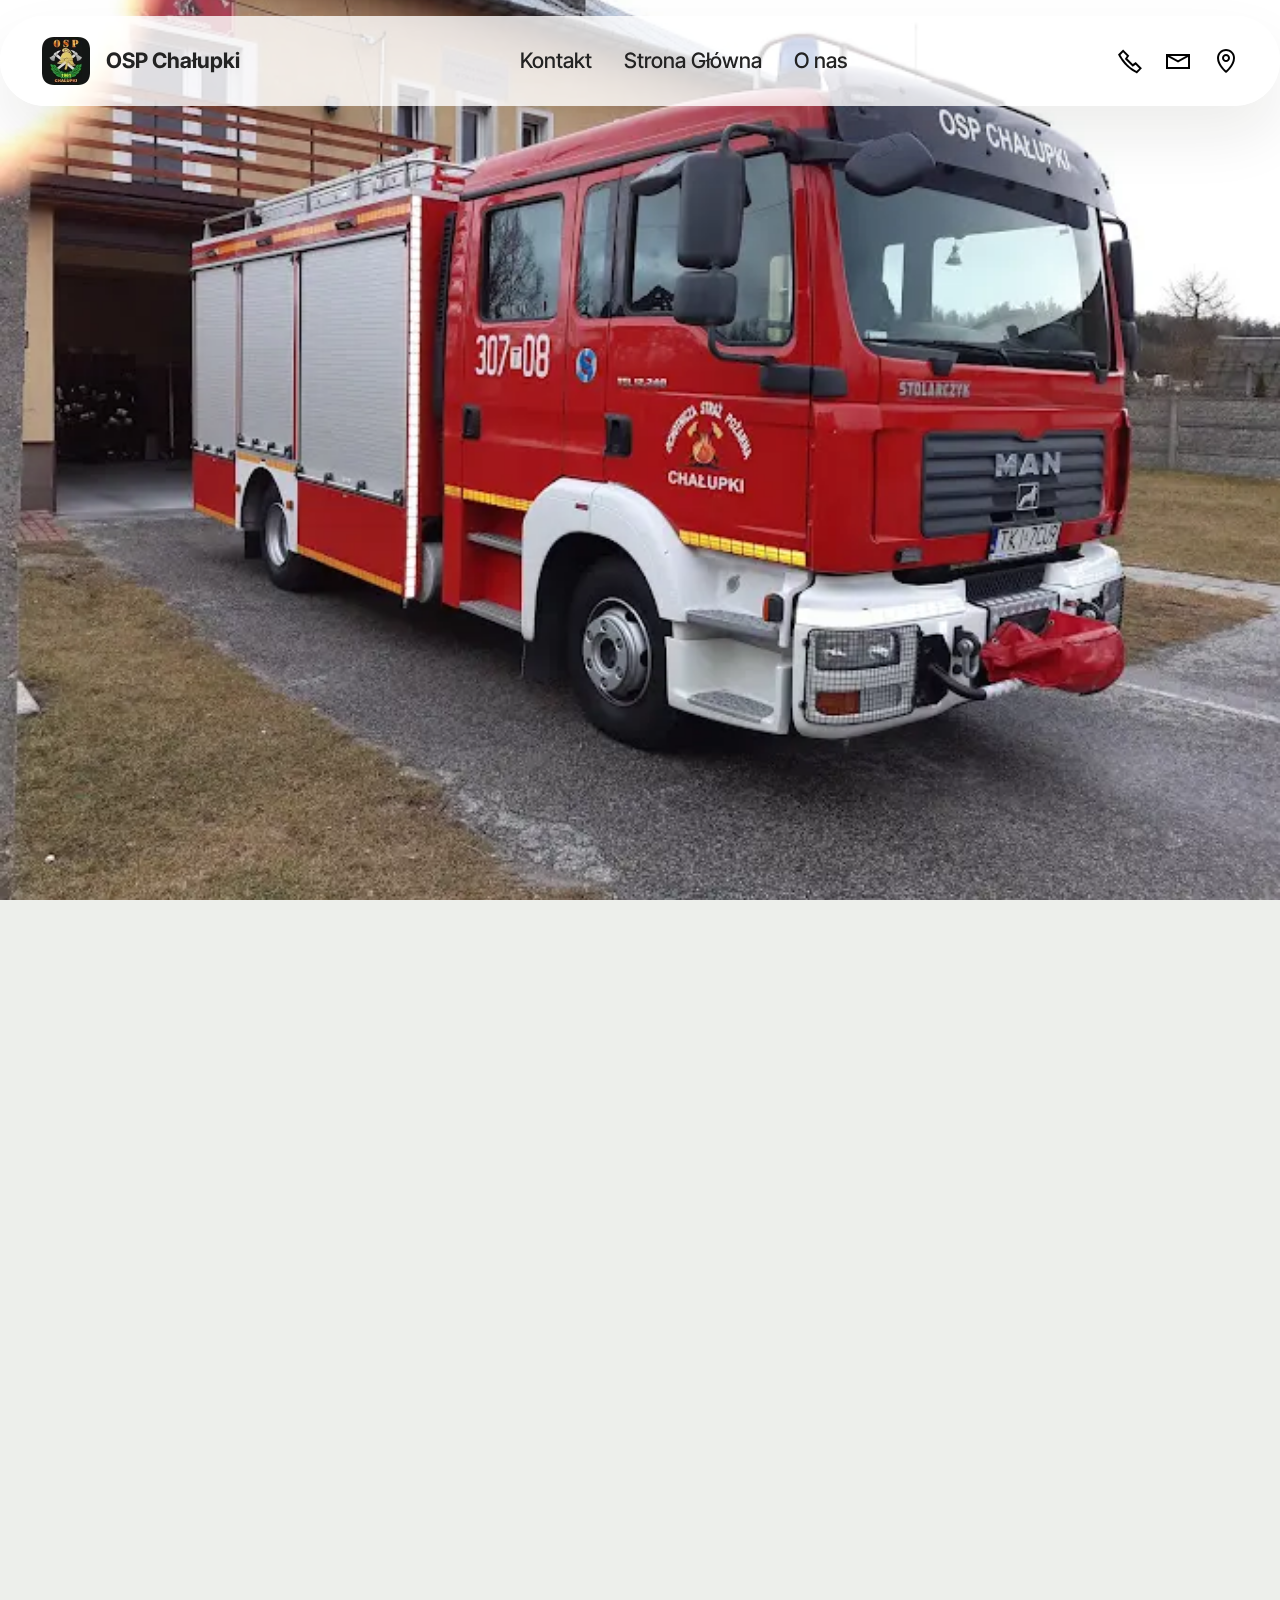
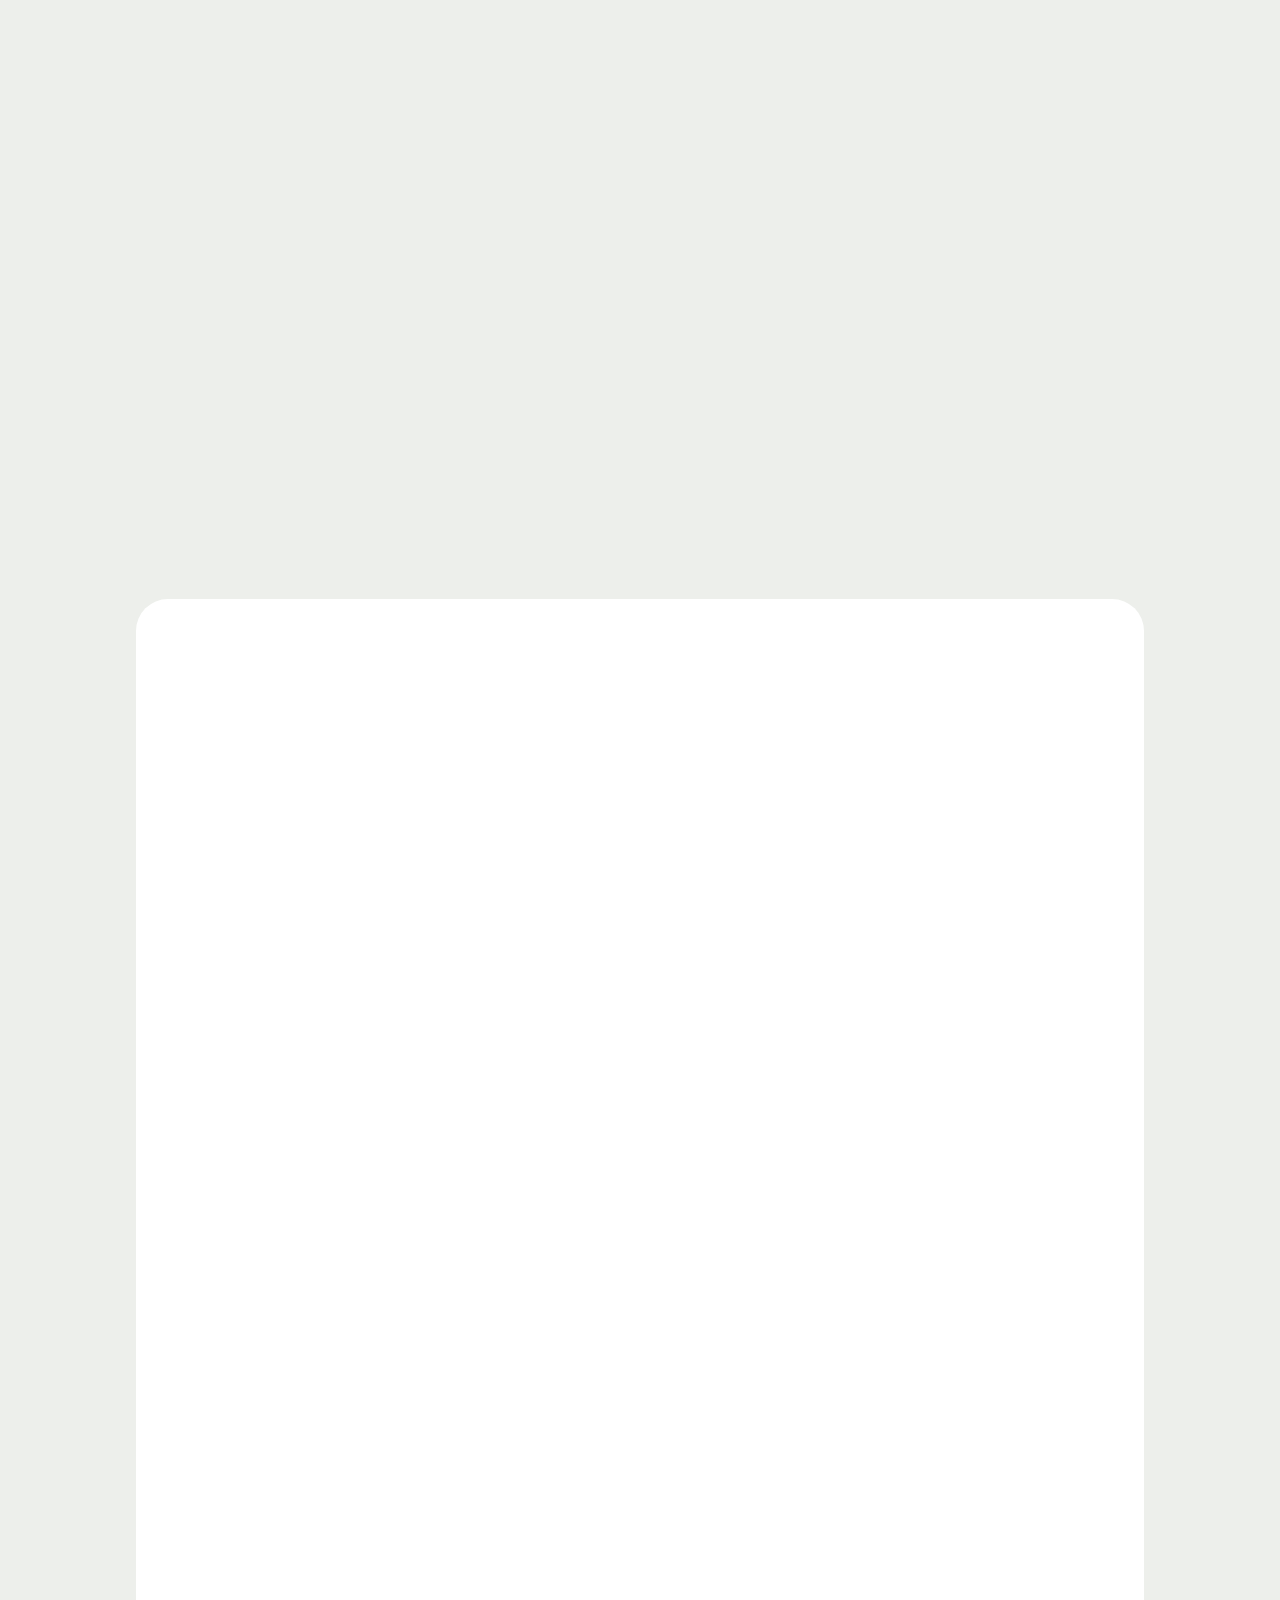
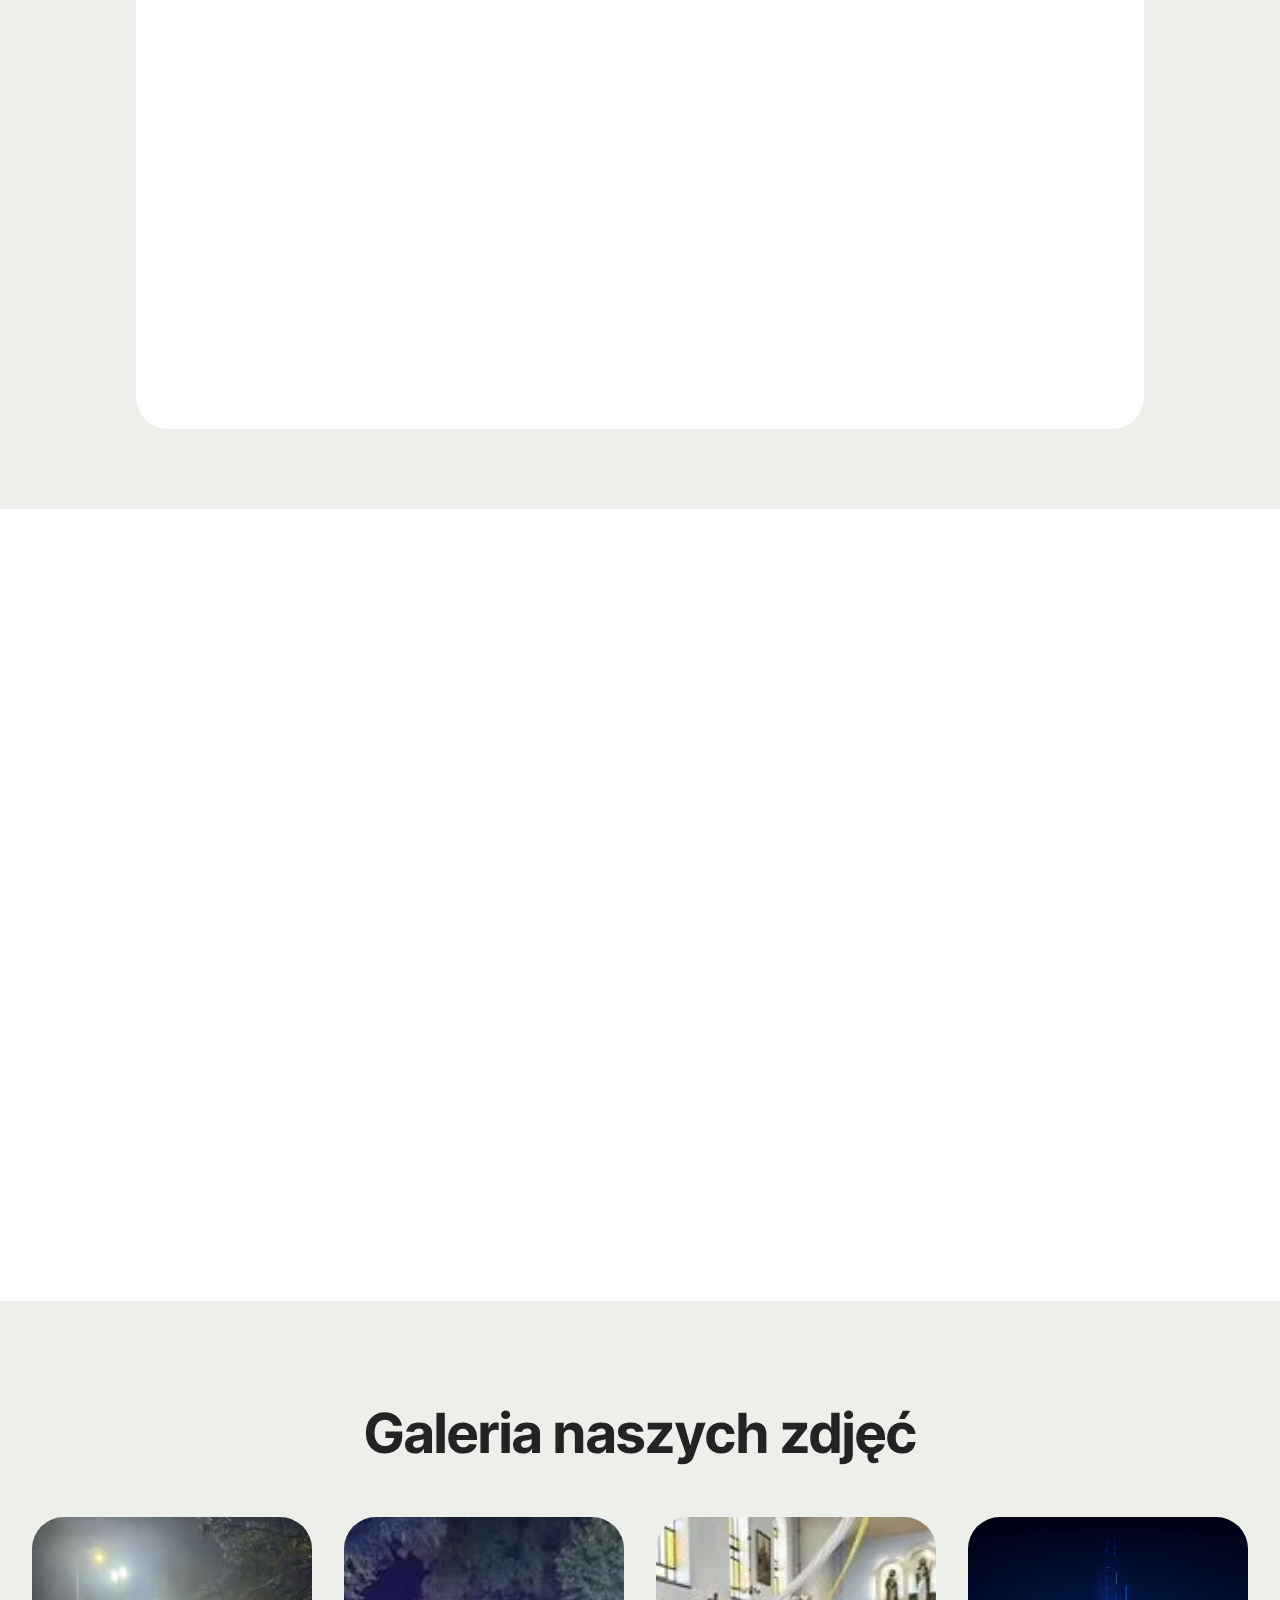
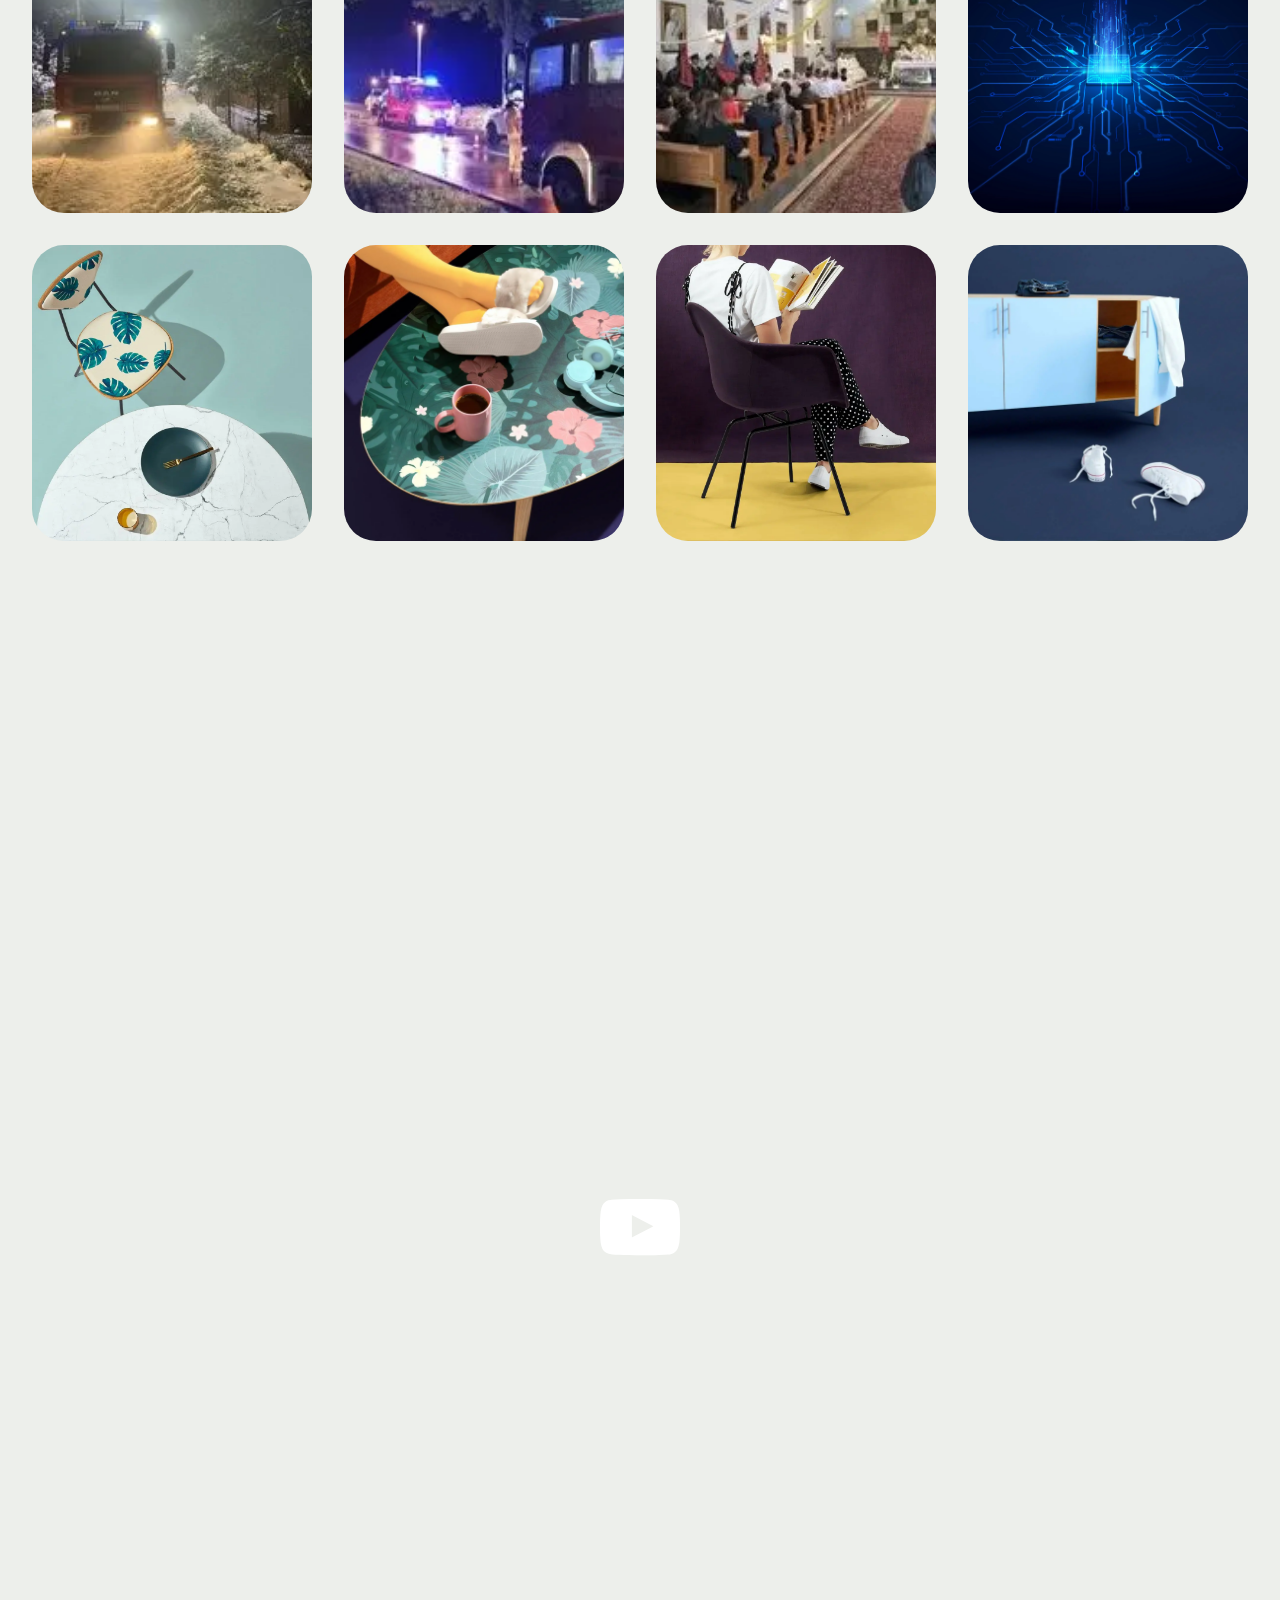
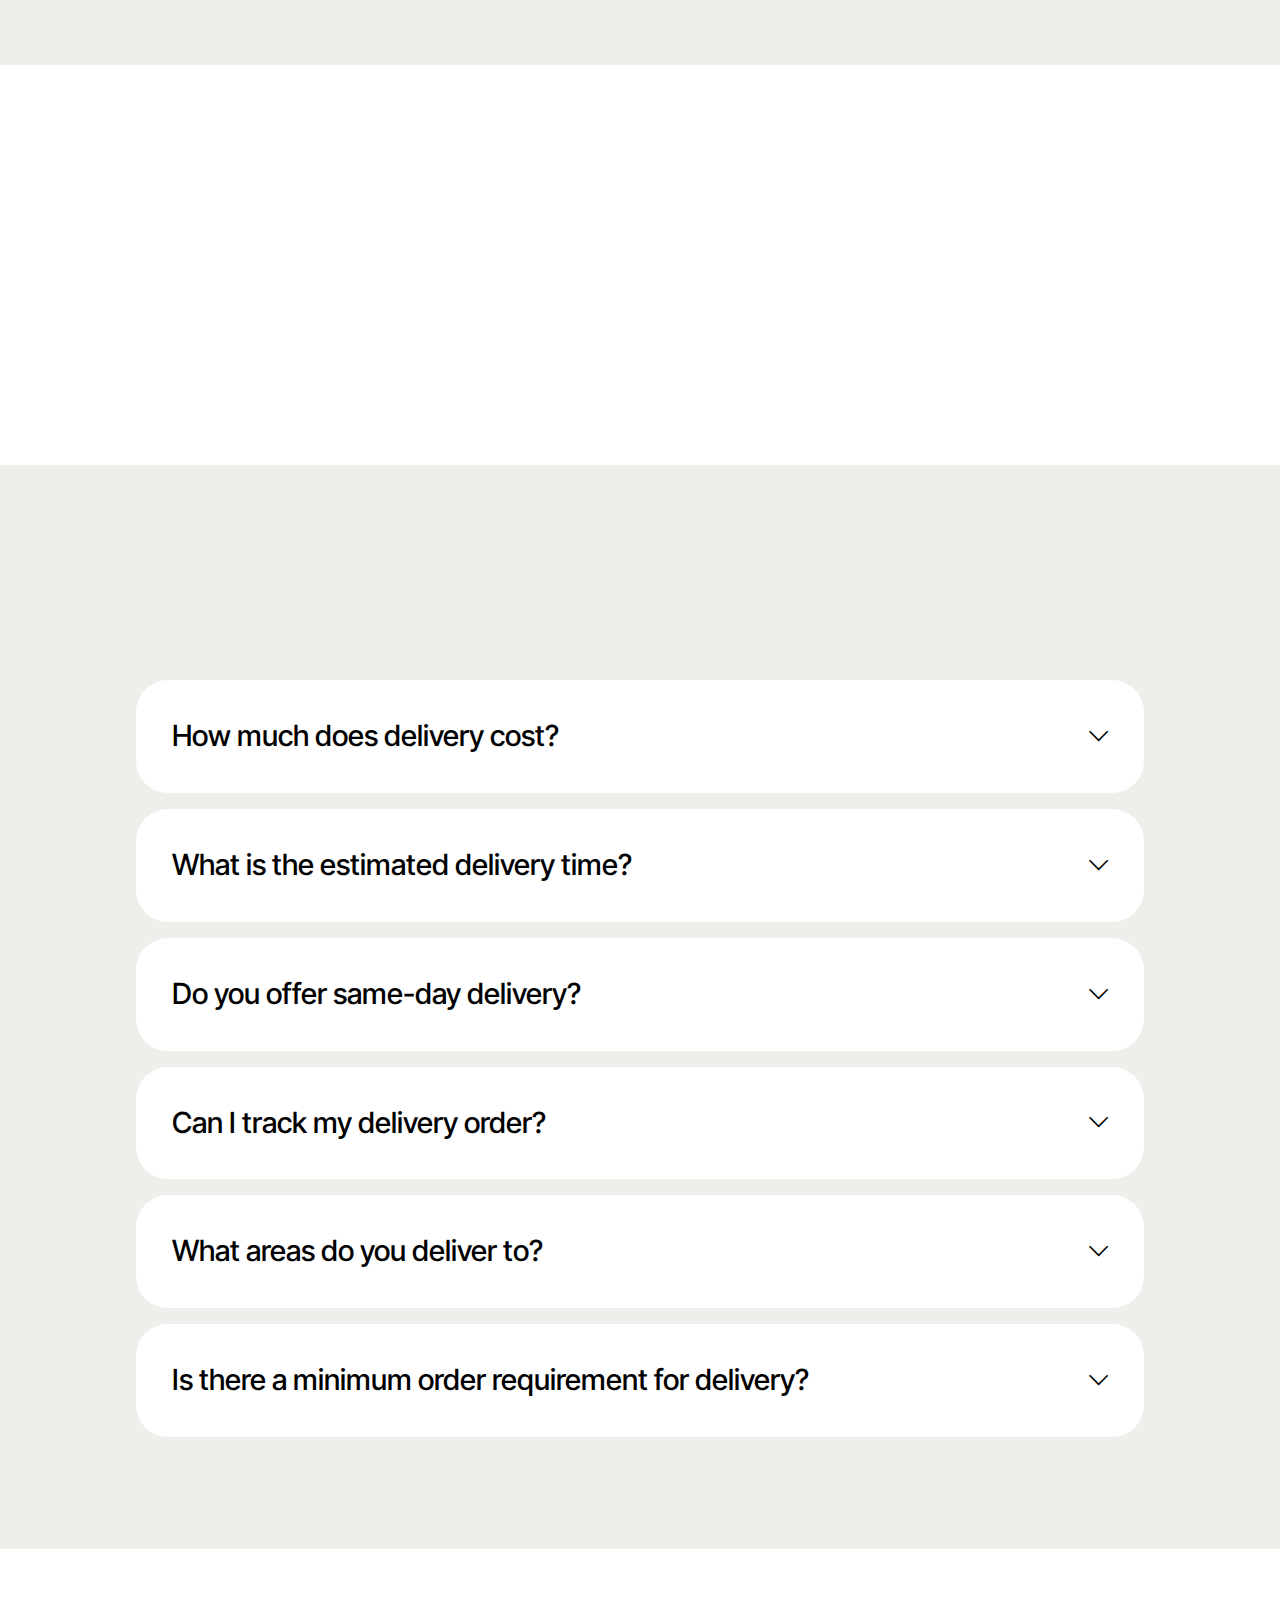
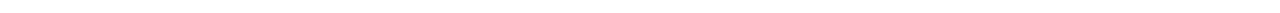
==== commit c198be45: "Add files via upload" ====
--- a/Index.html
+++ b/Index.html
@@ -21,7 +21,7 @@
   <link rel="stylesheet" href="assets/theme/css/style.css">
   <link rel="preload" href="https://fonts.googleapis.com/css?family=Inter+Tight:100,200,300,400,500,600,700,800,900,100i,200i,300i,400i,500i,600i,700i,800i,900i&display=swap" as="style" onload="this.onload=null;this.rel='stylesheet'">
   <noscript><link rel="stylesheet" href="https://fonts.googleapis.com/css?family=Inter+Tight:100,200,300,400,500,600,700,800,900,100i,200i,300i,400i,500i,600i,700i,800i,900i&display=swap"></noscript>
-  <link rel="preload" as="style" href="assets/mobirise/css/mbr-additional.css?v=OzE7kt"><link rel="stylesheet" href="assets/mobirise/css/mbr-additional.css?v=OzE7kt" type="text/css">
+  <link rel="preload" as="style" href="assets/mobirise/css/mbr-additional.css?v=pjhcFW"><link rel="stylesheet" href="assets/mobirise/css/mbr-additional.css?v=pjhcFW" type="text/css">
 
   
   
@@ -37,7 +37,7 @@
 			<div class="navbar-brand">
 				<span class="navbar-logo">
 					<a href="https://mobiri.se">
-						<img src="assets/images/rounded-in-photoretrica-1-96x96.png" alt="Mobirise Website Builder" style="height: 3rem;">
+						<img src="assets/images/rounded-in-photoretrica-1-96x96.webp" alt="Mobirise Website Builder" style="height: 3rem;">
 					</a>
 				</span>
 				<span class="navbar-caption-wrap"><a class="navbar-caption text-black display-4" href="https://mobiri.se">OSP Chałupki</a></span>
@@ -114,7 +114,7 @@
 						<div class="slide-content">
 							<div class="item-img">
 								<div class="item-wrapper">
-									<img src="assets/images/zdejce-224x169.jpg" alt="Błyskawica Chałupki" title="" data-slide-to="0" data-bs-slide-to="0">
+									<img src="assets/images/123.webp" alt="Błyskawica Chałupki" title="" data-slide-to="1" data-bs-slide-to="2">
 								</div>
 							</div>
 							<div class="item-content">
@@ -122,13 +122,13 @@
 								
 								<p class="mbr-text mbr-fonts-style mt-3 display-7">Sprawdź, co nowego dzieje się w świecie naszych piłkarzy - nie przegap najświeższych aktualności i osiągnięć naszej drużyny!</p>
 							</div>
-							<div class="mbr-section-btn item-footer mt-2"><a href="" class="btn item-btn btn-primary display-7" target="_blank">Czytaj</a></div>
+							<div class="mbr-section-btn item-footer mt-2"><a href="błyskawica.html" class="btn item-btn btn-primary display-7" target="_blank">Czytaj</a></div>
 						</div>
 					</div><div class="embla__slide slider-image item" style="margin-left: 1rem; margin-right: 1rem;">
 						<div class="slide-content">
 							<div class="item-img">
 								<div class="item-wrapper">
-									<img src="assets/images/shop1.jpg" alt="Mobirise Website Builder" title="" data-slide-to="1" data-bs-slide-to="1">
+									<img src="assets/images/shop1.webp" alt="Mobirise Website Builder" title="" data-slide-to="2" data-bs-slide-to="1">
 								</div>
 							</div>
 							<div class="item-content">
@@ -147,7 +147,7 @@
 						<div class="slide-content">
 							<div class="item-img">
 								<div class="item-wrapper">
-									<img src="assets/images/bysakwica-361x700.png" alt="Mobirise Website Builder" title="" data-slide-to="3" data-bs-slide-to="3">
+									<img src="assets/images/bysakwica-361x700.webp" alt="Mobirise Website Builder" title="" data-slide-to="3" data-bs-slide-to="3">
 								</div>
 							</div>
 							<div class="item-content">
@@ -164,7 +164,7 @@
 						<div class="slide-content">
 							<div class="item-img">
 								<div class="item-wrapper">
-									<img src="assets/images/shop4.jpg" alt="Mobirise Website Builder" title="" data-slide-to="4" data-bs-slide-to="4">
+									<img src="assets/images/shop4.webp" alt="Mobirise Website Builder" title="" data-slide-to="4" data-bs-slide-to="4">
 								</div>
 							</div>
 							<div class="item-content">
@@ -184,7 +184,7 @@
 						<div class="slide-content">
 							<div class="item-img">
 								<div class="item-wrapper">
-									<img src="assets/images/shop5.jpg" alt="Mobirise Website Builder" title="" data-slide-to="5" data-bs-slide-to="5">
+									<img src="assets/images/shop5.webp" alt="Mobirise Website Builder" title="" data-slide-to="5" data-bs-slide-to="5">
 								</div>
 							</div>
 							<div class="item-content">
@@ -204,7 +204,7 @@
 						<div class="slide-content">
 							<div class="item-img">
 								<div class="item-wrapper">
-									<img src="assets/images/shop6.jpg" alt="Mobirise Website Builder" title="" data-slide-to="6" data-bs-slide-to="6">
+									<img src="assets/images/shop6.webp" alt="Mobirise Website Builder" title="" data-slide-to="6" data-bs-slide-to="6">
 								</div>
 							</div>
 							<div class="item-content">
@@ -226,7 +226,7 @@
 						<div class="slide-content">
 							<div class="item-img">
 								<div class="item-wrapper">
-									<img src="assets/images/shop7.jpg" alt="Mobirise Website Builder" title="" data-slide-to="7" data-bs-slide-to="7">
+									<img src="assets/images/shop7.webp" alt="Mobirise Website Builder" title="" data-slide-to="7" data-bs-slide-to="7">
 								</div>
 							</div>
 							<div class="item-content">
@@ -268,7 +268,7 @@
       <div class="card col-md-12 col-lg-10">
         <div class="card-wrapper">
           <div class="image-wrapper d-flex justify-content-center mb-4">
-            <img src="assets/images/drygfa-1578x888.jpg" alt="Mobirise Website Builder">
+            <img src="assets/images/drygfa-1578x888.webp" alt="Mobirise Website Builder">
           </div>
           <div class="card-content-text">
             <h3 class="card-title mbr-fonts-style mbr-white mt-3 mb-4 display-2">Nasza Remiza OSP Chałupki
@@ -341,7 +341,7 @@
 				</div>
 			</div>
 		</div>
-		<div class="google-map"><iframe frameborder="0" style="border:0" src="https://www.google.com/maps/embed?pb=!1m14!1m8!1m3!1d6045.3003145248895!2d-73.9884657!3d40.7477229!3m2!1i1024!2i768!4f13.1!3m3!1m2!1s0x89c259a9ac1f1b85%3A0x7e33d1c0e7af3be4!2zMzUwIDV0aCBBdmUsIE5ldyBZb3JrLCBOWSAxMDExOCwg0KHQqNCQ!5e0!3m2!1sru!2sru!4v1689597362021!5m2!1sen!2sen" allowfullscreen=""></iframe></div>
+		<div class="google-map"><iframe frameborder="0" style="border:0" src="https://www.google.com/maps/embed?pb=!1m18!1m12!1m3!1d2526.845912565154!2d20.607249999999997!3d50.704243899999994!2m3!1f0!2f0!3f0!3m2!1i1024!2i768!4f13.1!3m3!1m2!1s0x47178defd8351807%3A0x4a3dd4e6e778c1a7!2sOchotnicza%20Stra%C5%BC%20Po%C5%BCarna!5e0!3m2!1spl!2spl!4v1707255114475!5m2!1spl!2spl" allowfullscreen=""></iframe></div>
 	</div>
 </section>
 
@@ -361,8 +361,8 @@
         
         <div class="row mbr-gallery">
             <div class="col-12 col-md-6 col-lg-3 item gallery-image">
-                <div class="item-wrapper mb-3" data-toggle="modal" data-bs-toggle="modal" data-target="#u3rXwQKAe2-modal" data-bs-target="#u3rXwQKAe2-modal">
-                    <img class="w-100" src="assets/images/gallery01.jpg" alt="Mobirise Website Builder" data-slide-to="0" data-bs-slide-to="0" data-target="#lb-u3rXwQKAe2" data-bs-target="#lb-u3rXwQKAe2">
+                <div class="item-wrapper mb-3" data-toggle="modal" data-bs-toggle="modal" data-target="#u3xTS8vxt3-modal" data-bs-target="#u3xTS8vxt3-modal">
+                    <img class="w-100" src="assets/images/straz1.webp" alt="Mobirise Website Builder" data-slide-to="0" data-bs-slide-to="0" data-target="#lb-u3xTS8vxt3" data-bs-target="#lb-u3xTS8vxt3">
                     <div class="icon-wrapper">
                         <span class="mobi-mbri mobi-mbri-search mbr-iconfont mbr-iconfont-btn"></span>
                     </div>
@@ -370,8 +370,8 @@
                 
             </div>
             <div class="col-12 col-md-6 col-lg-3 item gallery-image">
-                <div class="item-wrapper mb-3" data-toggle="modal" data-bs-toggle="modal" data-target="#u3rXwQKAe2-modal" data-bs-target="#u3rXwQKAe2-modal">
-                    <img class="w-100" src="assets/images/gallery02.jpg" alt="Mobirise Website Builder" data-slide-to="1" data-bs-slide-to="1" data-target="#lb-u3rXwQKAe2" data-bs-target="#lb-u3rXwQKAe2">
+                <div class="item-wrapper mb-3" data-toggle="modal" data-bs-toggle="modal" data-target="#u3xTS8vxt3-modal" data-bs-target="#u3xTS8vxt3-modal">
+                    <img class="w-100" src="assets/images/straz2.webp" alt="Mobirise Website Builder" data-slide-to="1" data-bs-slide-to="1" data-target="#lb-u3xTS8vxt3" data-bs-target="#lb-u3xTS8vxt3">
                     <div class="icon-wrapper">
                         <span class="mobi-mbri mobi-mbri-search mbr-iconfont mbr-iconfont-btn"></span>
                     </div>
@@ -379,8 +379,8 @@
                 
             </div>
             <div class="col-12 col-md-6 col-lg-3 item gallery-image">
-                <div class="item-wrapper mb-3" data-toggle="modal" data-bs-toggle="modal" data-target="#u3rXwQKAe2-modal" data-bs-target="#u3rXwQKAe2-modal">
-                    <img class="w-100" src="assets/images/gallery03.jpg" alt="Mobirise Website Builder" data-slide-to="2" data-bs-slide-to="2" data-target="#lb-u3rXwQKAe2" data-bs-target="#lb-u3rXwQKAe2">
+                <div class="item-wrapper mb-3" data-toggle="modal" data-bs-toggle="modal" data-target="#u3xTS8vxt3-modal" data-bs-target="#u3xTS8vxt3-modal">
+                    <img class="w-100" src="assets/images/straz3.webp" alt="Mobirise Website Builder" data-slide-to="2" data-bs-slide-to="2" data-target="#lb-u3xTS8vxt3" data-bs-target="#lb-u3xTS8vxt3">
                     <div class="icon-wrapper">
                         <span class="mobi-mbri mobi-mbri-search mbr-iconfont mbr-iconfont-btn"></span>
                     </div>
@@ -388,8 +388,8 @@
                 
             </div>
             <div class="col-12 col-md-6 col-lg-3 item gallery-image">
-                <div class="item-wrapper mb-3" data-toggle="modal" data-bs-toggle="modal" data-target="#u3rXwQKAe2-modal" data-bs-target="#u3rXwQKAe2-modal">
-                    <img class="w-100" src="assets/images/gallery04.jpg" alt="Mobirise Website Builder" data-slide-to="3" data-bs-slide-to="3" data-target="#lb-u3rXwQKAe2" data-bs-target="#lb-u3rXwQKAe2">
+                <div class="item-wrapper mb-3" data-toggle="modal" data-bs-toggle="modal" data-target="#u3xTS8vxt3-modal" data-bs-target="#u3xTS8vxt3-modal">
+                    <img class="w-100" src="assets/images/istock-1596218688.webp" alt="Mobirise Website Builder" data-slide-to="3" data-bs-slide-to="3" data-target="#lb-u3xTS8vxt3" data-bs-target="#lb-u3xTS8vxt3">
                     <div class="icon-wrapper">
                         <span class="mobi-mbri mobi-mbri-search mbr-iconfont mbr-iconfont-btn"></span>
                     </div>
@@ -397,8 +397,8 @@
                 
             </div>
             <div class="col-12 col-md-6 col-lg-3 item gallery-image">
-                <div class="item-wrapper mb-3" data-toggle="modal" data-bs-toggle="modal" data-target="#u3rXwQKAe2-modal" data-bs-target="#u3rXwQKAe2-modal">
-                    <img class="w-100" src="assets/images/gallery10.jpg" alt="Mobirise Website Builder" data-slide-to="4" data-bs-slide-to="4" data-target="#lb-u3rXwQKAe2" data-bs-target="#lb-u3rXwQKAe2">
+                <div class="item-wrapper mb-3" data-toggle="modal" data-bs-toggle="modal" data-target="#u3xTS8vxt3-modal" data-bs-target="#u3xTS8vxt3-modal">
+                    <img class="w-100" src="assets/images/gallery10.webp" alt="Mobirise Website Builder" data-slide-to="4" data-bs-slide-to="4" data-target="#lb-u3xTS8vxt3" data-bs-target="#lb-u3xTS8vxt3">
                     <div class="icon-wrapper">
                         <span class="mobi-mbri mobi-mbri-search mbr-iconfont mbr-iconfont-btn"></span>
                     </div>
@@ -406,8 +406,8 @@
                 
             </div>
             <div class="col-12 col-md-6 col-lg-3 item gallery-image">
-                <div class="item-wrapper mb-3" data-toggle="modal" data-bs-toggle="modal" data-target="#u3rXwQKAe2-modal" data-bs-target="#u3rXwQKAe2-modal">
-                    <img class="w-100" src="assets/images/gallery05.jpg" alt="Mobirise Website Builder" data-slide-to="5" data-bs-slide-to="5" data-target="#lb-u3rXwQKAe2" data-bs-target="#lb-u3rXwQKAe2">
+                <div class="item-wrapper mb-3" data-toggle="modal" data-bs-toggle="modal" data-target="#u3xTS8vxt3-modal" data-bs-target="#u3xTS8vxt3-modal">
+                    <img class="w-100" src="assets/images/gallery05.webp" alt="Mobirise Website Builder" data-slide-to="5" data-bs-slide-to="5" data-target="#lb-u3xTS8vxt3" data-bs-target="#lb-u3xTS8vxt3">
                     <div class="icon-wrapper">
                         <span class="mobi-mbri mobi-mbri-search mbr-iconfont mbr-iconfont-btn"></span>
                     </div>
@@ -415,8 +415,8 @@
                 
             </div>
             <div class="col-12 col-md-6 col-lg-3 item gallery-image">
-                <div class="item-wrapper mb-3" data-toggle="modal" data-bs-toggle="modal" data-target="#u3rXwQKAe2-modal" data-bs-target="#u3rXwQKAe2-modal">
-                    <img class="w-100" src="assets/images/gallery06.jpg" alt="Mobirise Website Builder" data-slide-to="6" data-bs-slide-to="6" data-target="#lb-u3rXwQKAe2" data-bs-target="#lb-u3rXwQKAe2">
+                <div class="item-wrapper mb-3" data-toggle="modal" data-bs-toggle="modal" data-target="#u3xTS8vxt3-modal" data-bs-target="#u3xTS8vxt3-modal">
+                    <img class="w-100" src="assets/images/gallery06.webp" alt="Mobirise Website Builder" data-slide-to="6" data-bs-slide-to="6" data-target="#lb-u3xTS8vxt3" data-bs-target="#lb-u3xTS8vxt3">
                     <div class="icon-wrapper">
                         <span class="mobi-mbri mobi-mbri-search mbr-iconfont mbr-iconfont-btn"></span>
                     </div>
@@ -424,8 +424,8 @@
                 
             </div>
             <div class="col-12 col-md-6 col-lg-3 item gallery-image">
-                <div class="item-wrapper mb-3" data-toggle="modal" data-bs-toggle="modal" data-target="#u3rXwQKAe2-modal" data-bs-target="#u3rXwQKAe2-modal">
-                    <img class="w-100" src="assets/images/gallery07.jpg" alt="Mobirise Website Builder" data-slide-to="7" data-bs-slide-to="7" data-target="#lb-u3rXwQKAe2" data-bs-target="#lb-u3rXwQKAe2">
+                <div class="item-wrapper mb-3" data-toggle="modal" data-bs-toggle="modal" data-target="#u3xTS8vxt3-modal" data-bs-target="#u3xTS8vxt3-modal">
+                    <img class="w-100" src="assets/images/gallery07.webp" alt="Mobirise Website Builder" data-slide-to="7" data-bs-slide-to="7" data-target="#lb-u3xTS8vxt3" data-bs-target="#lb-u3xTS8vxt3">
                     <div class="icon-wrapper">
                         <span class="mobi-mbri mobi-mbri-search mbr-iconfont mbr-iconfont-btn"></span>
                     </div>
@@ -434,54 +434,54 @@
             </div>
         </div>
 
-        <div class="modal mbr-slider" tabindex="-1" role="dialog" aria-hidden="true" id="u3rXwQKAe2-modal">
+        <div class="modal mbr-slider" tabindex="-1" role="dialog" aria-hidden="true" id="u3xTS8vxt3-modal">
             <div class="modal-dialog" role="document">
                 <div class="modal-content">
                     <div class="modal-body">
-                        <div class="carousel slide" data-pause="false" data-bs-pause="false" id="lb-u3rXwQKAe2" data-interval="5000" data-bs-interval="5000">
+                        <div class="carousel slide" data-pause="false" data-bs-pause="false" id="lb-u3xTS8vxt3" data-interval="5000" data-bs-interval="5000">
                             <div class="carousel-inner">
                                 <div class="carousel-item active">
-                                    <img class="d-block w-100" src="assets/images/gallery01.jpg" alt="Mobirise Website Builder">
+                                    <img class="d-block w-100" src="assets/images/straz1.webp" alt="Mobirise Website Builder">
                                 </div>
                                 <div class="carousel-item">
-                                    <img class="d-block w-100" src="assets/images/gallery02.jpg" alt="Mobirise Website Builder">
+                                    <img class="d-block w-100" src="assets/images/straz2.webp" alt="Mobirise Website Builder">
                                 </div>
                                 <div class="carousel-item">
-                                    <img class="d-block w-100" src="assets/images/gallery03.jpg" alt="Mobirise Website Builder">
+                                    <img class="d-block w-100" src="assets/images/straz3.webp" alt="Mobirise Website Builder">
                                 </div>
                                 <div class="carousel-item">
-                                    <img class="d-block w-100" src="assets/images/gallery04.jpg" alt="Mobirise Website Builder">
+                                    <img class="d-block w-100" src="assets/images/istock-1596218688.webp" alt="Mobirise Website Builder">
                                 </div>
                                 <div class="carousel-item">
-                                    <img class="d-block w-100" src="assets/images/gallery10.jpg" alt="Mobirise Website Builder">
+                                    <img class="d-block w-100" src="assets/images/gallery10.webp" alt="Mobirise Website Builder">
                                 </div>
                                 <div class="carousel-item">
-                                    <img class="d-block w-100" src="assets/images/gallery05.jpg" alt="Mobirise Website Builder">
+                                    <img class="d-block w-100" src="assets/images/gallery05.webp" alt="Mobirise Website Builder">
                                 </div>
                                 <div class="carousel-item">
-                                    <img class="d-block w-100" src="assets/images/gallery06.jpg" alt="Mobirise Website Builder">
+                                    <img class="d-block w-100" src="assets/images/gallery06.webp" alt="Mobirise Website Builder">
                                 </div>
                                 <div class="carousel-item">
-                                    <img class="d-block w-100" src="assets/images/gallery07.jpg" alt="Mobirise Website Builder">
+                                    <img class="d-block w-100" src="assets/images/gallery07.webp" alt="Mobirise Website Builder">
                                 </div>
                             </div>
                             <ol class="carousel-indicators">
-                                <li data-slide-to="0" data-bs-slide-to="0" class="active" data-target="#lb-u3rXwQKAe2" data-bs-target="#lb-u3rXwQKAe2"></li>
-                                <li data-slide-to="1" data-bs-slide-to="1" data-target="#lb-u3rXwQKAe2" data-bs-target="#lb-u3rXwQKAe2"></li>
-                                <li data-slide-to="2" data-bs-slide-to="2" data-target="#lb-u3rXwQKAe2" data-bs-target="#lb-u3rXwQKAe2"></li>
-                                <li data-slide-to="3" data-bs-slide-to="3" data-target="#lb-u3rXwQKAe2" data-bs-target="#lb-u3rXwQKAe2"></li>
-                                <li data-slide-to="4" data-bs-slide-to="4" data-target="#lb-u3rXwQKAe2" data-bs-target="#lb-u3rXwQKAe2"></li>
-                                <li data-slide-to="5" data-bs-slide-to="5" data-target="#lb-u3rXwQKAe2" data-bs-target="#lb-u3rXwQKAe2"></li>
-                                <li data-slide-to="6" data-bs-slide-to="6" data-target="#lb-u3rXwQKAe2" data-bs-target="#lb-u3rXwQKAe2"></li>
-                                <li data-slide-to="7" data-bs-slide-to="7" data-target="#lb-u3rXwQKAe2" data-bs-target="#lb-u3rXwQKAe2"></li>
+                                <li data-slide-to="0" data-bs-slide-to="0" class="active" data-target="#lb-u3xTS8vxt3" data-bs-target="#lb-u3xTS8vxt3"></li>
+                                <li data-slide-to="1" data-bs-slide-to="1" data-target="#lb-u3xTS8vxt3" data-bs-target="#lb-u3xTS8vxt3"></li>
+                                <li data-slide-to="2" data-bs-slide-to="2" data-target="#lb-u3xTS8vxt3" data-bs-target="#lb-u3xTS8vxt3"></li>
+                                <li data-slide-to="3" data-bs-slide-to="3" data-target="#lb-u3xTS8vxt3" data-bs-target="#lb-u3xTS8vxt3"></li>
+                                <li data-slide-to="4" data-bs-slide-to="4" data-target="#lb-u3xTS8vxt3" data-bs-target="#lb-u3xTS8vxt3"></li>
+                                <li data-slide-to="5" data-bs-slide-to="5" data-target="#lb-u3xTS8vxt3" data-bs-target="#lb-u3xTS8vxt3"></li>
+                                <li data-slide-to="6" data-bs-slide-to="6" data-target="#lb-u3xTS8vxt3" data-bs-target="#lb-u3xTS8vxt3"></li>
+                                <li data-slide-to="7" data-bs-slide-to="7" data-target="#lb-u3xTS8vxt3" data-bs-target="#lb-u3xTS8vxt3"></li>
                             </ol>
                             <a role="button" href="" class="close" data-dismiss="modal" data-bs-dismiss="modal" aria-label="Close">
                             </a>
-                            <a class="carousel-control-prev carousel-control" role="button" data-slide="prev" data-bs-slide="prev" href="#lb-u3rXwQKAe2">
+                            <a class="carousel-control-prev carousel-control" role="button" data-slide="prev" data-bs-slide="prev" href="#lb-u3xTS8vxt3">
                                 <span class="mobi-mbri mobi-mbri-arrow-prev" aria-hidden="true"></span>
                                 <span class="sr-only visually-hidden">Previous</span>
                             </a>
-                            <a class="carousel-control-next carousel-control" role="button" data-slide="next" data-bs-slide="next" href="#lb-u3rXwQKAe2">
+                            <a class="carousel-control-next carousel-control" role="button" data-slide="next" data-bs-slide="next" href="#lb-u3xTS8vxt3">
                                 <span class="mobi-mbri mobi-mbri-arrow-next" aria-hidden="true"></span>
                                 <span class="sr-only visually-hidden">Next</span>
                             </a>
@@ -491,6 +491,53 @@
             </div>
         </div>
     </div>
+</section>
+
+<section data-bs-version="5.1" class="video01 cid-u3xMU25igA" id="video01-21">
+	
+	
+
+	
+	<div class="align-center container">
+		<div class="row justify-content-center">
+			<div class="col-12 content-head">
+				<div class="mbr-section-head mb-5">
+					<h4 class="mbr-section-title mbr-fonts-style mb-0 display-2">
+						<strong>Watch Video</strong>
+					</h4>
+					
+				</div>
+			</div>
+		</div>
+
+		<div class="row justify-content-center">
+			<div class="col-12 col-lg-12">
+				<div class="box">
+					<div class="mbr-media show-modal align-center" data-modal=".modalWindow">
+						<img src="assets/images/video1.webp" alt="Mobirise">
+						<div class="icon-wrap">
+							<span class="mbr-iconfont socicon-youtube socicon" style="color: rgb(255, 255, 255); fill: rgb(255, 255, 255);"></span>
+						</div>
+					</div>
+				</div>
+			</div>
+		</div>
+	</div>
+	<div>
+		<div class="modalWindow" style="display: none">
+			<div class="modalWindow-container">
+				<div class="modalWindow-video-container">
+					<div class="modalWindow-video">
+						<iframe width="100%" height="100%" frameborder="0" allowfullscreen="1" data-src="https://www.youtube.com/watch?v=VA8PzkQa8d8"></iframe>
+					</div>
+					<a class="close" role="button" data-dismiss="modal" data-bs-dismiss="modal">
+						<span aria-hidden="true" class="mbr-iconfont mobi-mbri-close mobi-mbri closeModal"></span>
+						<span class="sr-only visually-hidden visually-hidden">Close</span>
+					</a>
+				</div>
+			</div>
+		</div>
+	</div>
 </section>
 
 <section data-bs-version="5.1" class="social05 cid-u3rxrkOxUO" id="social05-1p">
@@ -549,17 +596,17 @@
 							</div>
 						</div>
 					</div>
-					<div id="bootstrap-accordion_19" class="panel-group accordionStyles accordion" role="tablist" aria-multiselectable="true">
+					<div id="bootstrap-accordion_8" class="panel-group accordionStyles accordion" role="tablist" aria-multiselectable="true">
 						<div class="card">
 							<div class="card-header" role="tab" id="headingOne">
-								<a role="button" class="panel-title collapsed" data-toggle="collapse" data-bs-toggle="collapse" data-core="" href="#collapse1_19" aria-expanded="false" aria-controls="collapse1">
+								<a role="button" class="panel-title collapsed" data-toggle="collapse" data-bs-toggle="collapse" data-core="" href="#collapse1_8" aria-expanded="false" aria-controls="collapse1">
 									<h6 class="panel-title-edit mbr-semibold mbr-fonts-style mb-0 display-5">
 										How much does delivery cost?
 									</h6>
 									<span class="sign mbr-iconfont mobi-mbri-arrow-down"></span>
 								</a>
 							</div>
-							<div id="collapse1_19" class="panel-collapse noScroll collapse" role="tabpanel" aria-labelledby="headingOne" data-parent="#accordion" data-bs-parent="#bootstrap-accordion_19">
+							<div id="collapse1_8" class="panel-collapse noScroll collapse" role="tabpanel" aria-labelledby="headingOne" data-parent="#accordion" data-bs-parent="#bootstrap-accordion_8">
 								<div class="panel-body">
 									<p class="mbr-fonts-style panel-text display-7">
 										Lorem ipsum dolor sit amet, consectetur adipiscing elit. Fusce vestibulum
@@ -573,14 +620,14 @@
 						</div>
 						<div class="card">
 							<div class="card-header" role="tab" id="headingOne">
-								<a role="button" class="panel-title collapsed" data-toggle="collapse" data-bs-toggle="collapse" data-core="" href="#collapse2_19" aria-expanded="false" aria-controls="collapse2">
+								<a role="button" class="panel-title collapsed" data-toggle="collapse" data-bs-toggle="collapse" data-core="" href="#collapse2_8" aria-expanded="false" aria-controls="collapse2">
 									<h6 class="panel-title-edit mbr-semibold mbr-fonts-style mb-0 display-5">
 										What is the estimated delivery time?
 									</h6>
 									<span class="sign mbr-iconfont mobi-mbri-arrow-down"></span>
 								</a>
 							</div>
-							<div id="collapse2_19" class="panel-collapse noScroll collapse" role="tabpanel" aria-labelledby="headingOne" data-parent="#accordion" data-bs-parent="#bootstrap-accordion_19">
+							<div id="collapse2_8" class="panel-collapse noScroll collapse" role="tabpanel" aria-labelledby="headingOne" data-parent="#accordion" data-bs-parent="#bootstrap-accordion_8">
 								<div class="panel-body">
 									<p class="mbr-fonts-style panel-text display-7">
 										Lorem ipsum dolor sit amet, consectetur adipiscing elit. Fusce vestibulum
@@ -594,14 +641,14 @@
 						</div>
 						<div class="card">
 							<div class="card-header" role="tab" id="headingOne">
-								<a role="button" class="panel-title collapsed" data-toggle="collapse" data-bs-toggle="collapse" data-core="" href="#collapse3_19" aria-expanded="false" aria-controls="collapse3">
+								<a role="button" class="panel-title collapsed" data-toggle="collapse" data-bs-toggle="collapse" data-core="" href="#collapse3_8" aria-expanded="false" aria-controls="collapse3">
 									<h6 class="panel-title-edit mbr-semibold mbr-fonts-style mb-0 display-5">
 										Do you offer same-day delivery?
 									</h6>
 									<span class="sign mbr-iconfont mobi-mbri-arrow-down"></span>
 								</a>
 							</div>
-							<div id="collapse3_19" class="panel-collapse noScroll collapse" role="tabpanel" aria-labelledby="headingOne" data-parent="#accordion" data-bs-parent="#bootstrap-accordion_19">
+							<div id="collapse3_8" class="panel-collapse noScroll collapse" role="tabpanel" aria-labelledby="headingOne" data-parent="#accordion" data-bs-parent="#bootstrap-accordion_8">
 								<div class="panel-body">
 									<p class="mbr-fonts-style panel-text display-7">
 										Lorem ipsum dolor sit amet, consectetur adipiscing elit. Fusce vestibulum
@@ -615,14 +662,14 @@
 						</div>
 						<div class="card">
 							<div class="card-header" role="tab" id="headingOne">
-								<a role="button" class="panel-title collapsed" data-toggle="collapse" data-bs-toggle="collapse" data-core="" href="#collapse4_19" aria-expanded="false" aria-controls="collapse4">
+								<a role="button" class="panel-title collapsed" data-toggle="collapse" data-bs-toggle="collapse" data-core="" href="#collapse4_8" aria-expanded="false" aria-controls="collapse4">
 									<h6 class="panel-title-edit mbr-semibold mbr-fonts-style mb-0 display-5">
 										Can I track my delivery order?
 									</h6>
 									<span class="sign mbr-iconfont mobi-mbri-arrow-down"></span>
 								</a>
 							</div>
-							<div id="collapse4_19" class="panel-collapse noScroll collapse" role="tabpanel" aria-labelledby="headingOne" data-parent="#accordion" data-bs-parent="#bootstrap-accordion_19">
+							<div id="collapse4_8" class="panel-collapse noScroll collapse" role="tabpanel" aria-labelledby="headingOne" data-parent="#accordion" data-bs-parent="#bootstrap-accordion_8">
 								<div class="panel-body">
 									<p class="mbr-fonts-style panel-text display-7">
 										Lorem ipsum dolor sit amet, consectetur adipiscing elit. Fusce vestibulum
@@ -636,14 +683,14 @@
 						</div>
 						<div class="card">
 							<div class="card-header" role="tab" id="headingOne">
-								<a role="button" class="panel-title collapsed" data-toggle="collapse" data-bs-toggle="collapse" data-core="" href="#collapse5_19" aria-expanded="false" aria-controls="collapse5">
+								<a role="button" class="panel-title collapsed" data-toggle="collapse" data-bs-toggle="collapse" data-core="" href="#collapse5_8" aria-expanded="false" aria-controls="collapse5">
 									<h6 class="panel-title-edit mbr-semibold mbr-fonts-style mb-0 display-5">
 										What areas do you deliver to?
 									</h6>
 									<span class="sign mbr-iconfont mobi-mbri-arrow-down"></span>
 								</a>
 							</div>
-							<div id="collapse5_19" class="panel-collapse noScroll collapse" role="tabpanel" aria-labelledby="headingOne" data-parent="#accordion" data-bs-parent="#bootstrap-accordion_19">
+							<div id="collapse5_8" class="panel-collapse noScroll collapse" role="tabpanel" aria-labelledby="headingOne" data-parent="#accordion" data-bs-parent="#bootstrap-accordion_8">
 								<div class="panel-body">
 									<p class="mbr-fonts-style panel-text display-7">
 										Lorem ipsum dolor sit amet, consectetur adipiscing elit. Fusce vestibulum
@@ -657,14 +704,14 @@
 						</div>
 						<div class="card">
 							<div class="card-header" role="tab" id="headingOne">
-								<a role="button" class="panel-title collapsed" data-toggle="collapse" data-bs-toggle="collapse" data-core="" href="#collapse6_19" aria-expanded="false" aria-controls="collapse6">
+								<a role="button" class="panel-title collapsed" data-toggle="collapse" data-bs-toggle="collapse" data-core="" href="#collapse6_8" aria-expanded="false" aria-controls="collapse6">
 									<h6 class="panel-title-edit mbr-semibold mbr-fonts-style mb-0 display-5">
 										Is there a minimum order requirement for delivery?
 									</h6>
 									<span class="sign mbr-iconfont mobi-mbri-arrow-down"></span>
 								</a>
 							</div>
-							<div id="collapse6_19" class="panel-collapse noScroll collapse" role="tabpanel" aria-labelledby="headingOne" data-parent="#accordion" data-bs-parent="#bootstrap-accordion_19">
+							<div id="collapse6_8" class="panel-collapse noScroll collapse" role="tabpanel" aria-labelledby="headingOne" data-parent="#accordion" data-bs-parent="#bootstrap-accordion_8">
 								<div class="panel-body">
 									<p class="mbr-fonts-style panel-text display-7">
 										Lorem ipsum dolor sit amet, consectetur adipiscing elit. Fusce vestibulum
@@ -681,7 +728,7 @@
 			</div>
 		</div>
 	</div>
-</section><section class="display-7" style="padding: 0;align-items: center;justify-content: center;flex-wrap: wrap;    align-content: center;display: flex;position: relative;height: 4rem;"><a href="https://mobiri.se/3142831" style="flex: 1 1;height: 4rem;position: absolute;width: 100%;z-index: 1;"><img alt="" style="height: 4rem;" src="[data-uri]"></a><p style="margin: 0;text-align: center;" class="display-7">&#8204;</p><a style="z-index:1" href="https://mobirise.com/builder/no-code-website-builder.html">No Code Website Builder</a></section><script src="assets/bootstrap/js/bootstrap.bundle.min.js"></script>  <script src="assets/smoothscroll/smooth-scroll.js"></script>  <script src="assets/ytplayer/index.js"></script>  <script src="assets/dropdown/js/navbar-dropdown.js"></script>  <script src="assets/embla/embla.min.js"></script>  <script src="assets/embla/script.js"></script>  <script src="assets/mbr-switch-arrow/mbr-switch-arrow.js"></script>  <script src="assets/theme/js/script.js"></script>  
+</section><section class="display-7" style="padding: 0;align-items: center;justify-content: center;flex-wrap: wrap;    align-content: center;display: flex;position: relative;height: 4rem;"><a href="https://mobiri.se/3142831" style="flex: 1 1;height: 4rem;position: absolute;width: 100%;z-index: 1;"><img alt="" style="height: 4rem;" src="[data-uri]"></a><p style="margin: 0;text-align: center;" class="display-7">&#8204;</p><a style="z-index:1" href="https://mobirise.com">Mobirise </a></section><script src="assets/bootstrap/js/bootstrap.bundle.min.js"></script>  <script src="assets/smoothscroll/smooth-scroll.js"></script>  <script src="assets/ytplayer/index.js"></script>  <script src="assets/dropdown/js/navbar-dropdown.js"></script>  <script src="assets/embla/embla.min.js"></script>  <script src="assets/embla/script.js"></script>  <script src="assets/playervimeo/vimeo_player.js"></script>  <script src="assets/mbr-switch-arrow/mbr-switch-arrow.js"></script>  <script src="assets/theme/js/script.js"></script>  
   
   
   <input name="animation" type="hidden">
--- a/assets/mobirise/css/mbr-additional.css
+++ b/assets/mobirise/css/mbr-additional.css
@@ -1334,7 +1334,7 @@
 }
 .cid-u3rx1w6POd {
   display: flex;
-  background-image: url("../../../assets/images/zdj-680x510.jpg");
+  background-image: url("../../../assets/images/zdj.webp");
 }
 .cid-u3rx1w6POd .mbr-overlay {
   background-color: #f92c50;
@@ -1910,6 +1910,88 @@
 .cid-u3rxm72Yda .content-head {
   max-width: 800px;
 }
+.cid-u3xMU25igA {
+  padding-top: 6rem;
+  padding-bottom: 6rem;
+  background-color: #edefeb;
+}
+.cid-u3xMU25igA .mbr-media {
+  position: relative;
+}
+.cid-u3xMU25igA .mbr-media img {
+  width: 100%;
+  object-fit: cover;
+}
+.cid-u3xMU25igA a:hover {
+  background-image: none !important;
+}
+.cid-u3xMU25igA .icon-wrap {
+  left: 50%;
+  top: 50%;
+  transform: translate(-50%, -50%);
+  position: absolute;
+}
+.cid-u3xMU25igA .mbr-media span {
+  font-size: 5rem;
+  transition: all 0.2s;
+}
+.cid-u3xMU25igA .modalWindow {
+  position: fixed;
+  z-index: 5000;
+  left: 0;
+  top: 0;
+  background-color: rgba(61, 61, 61, 0.65);
+  width: 100%;
+  height: 100%;
+}
+.cid-u3xMU25igA .modalWindow .modalWindow-container {
+  display: table-cell;
+  vertical-align: middle;
+}
+.cid-u3xMU25igA .modalWindow .modalWindow-video {
+  height: calc(44.9943757vw);
+  width: 80vw;
+  margin: 0 auto;
+}
+.cid-u3xMU25igA .close {
+  position: fixed;
+  opacity: 0.5;
+  font-size: 1.5rem;
+  font-weight: 300;
+  width: 60px;
+  height: 60px;
+  border-radius: 50%;
+  color: #fff;
+  top: 2.5rem;
+  right: 2.5rem;
+  border: 2px solid #fff;
+  text-shadow: none;
+  z-index: 5;
+  transition: opacity 0.3s ease;
+  align-items: center;
+  justify-content: center;
+  display: flex;
+}
+.cid-u3xMU25igA .close:hover {
+  opacity: 1;
+  background: #000;
+  color: #fff;
+}
+.cid-u3xMU25igA .mbr-fallback-image.disabled {
+  display: none;
+}
+.cid-u3xMU25igA .mbr-fallback-image {
+  display: block;
+  background-size: cover;
+  background-position: center center;
+  width: 100%;
+  height: 100%;
+  position: absolute;
+  top: 0;
+}
+.cid-u3xMU25igA .content-head {
+  max-width: 800px;
+}
 .cid-u3rxrkOxUO {
   padding-top: 6rem;
   padding-bottom: 6rem;
@@ -2043,3 +2125,1140 @@
 .cid-u3rxF5oLCE .mbr-iconfont {
   color: #000000;
 }
+.cid-u3xKJmLVw0 {
+  z-index: 1000;
+  width: 100%;
+  position: relative;
+}
+.cid-u3xKJmLVw0 .dropdown-item:before {
+  font-family: Moririse2 !important;
+  content: "\e966";
+  display: inline-block;
+  width: 0;
+  position: absolute;
+  left: 1rem;
+  top: 0.5rem;
+  margin-right: 0.5rem;
+  line-height: 1;
+  font-size: inherit;
+  vertical-align: middle;
+  text-align: center;
+  overflow: hidden;
+  transform: scale(0, 1);
+  transition: all 0.25s ease-in-out;
+}
+@media (max-width: 767px) {
+  .cid-u3xKJmLVw0 .navbar-toggler {
+    transform: scale(0.8);
+  }
+}
+.cid-u3xKJmLVw0 .navbar-brand {
+  flex-shrink: 0;
+  align-items: center;
+  margin-right: 0;
+  padding: 10px 0;
+  transition: all 0.3s;
+  word-break: break-word;
+  z-index: 1;
+}
+.cid-u3xKJmLVw0 .navbar-brand img {
+  max-width: 100%;
+  max-height: 100%;
+  border-radius: 0px !important;
+}
+.cid-u3xKJmLVw0 .navbar-brand .navbar-caption {
+  line-height: inherit !important;
+}
+.cid-u3xKJmLVw0 .navbar-brand .navbar-logo a {
+  outline: none;
+}
+.cid-u3xKJmLVw0 .navbar-nav {
+  margin: auto;
+  margin-left: 0;
+  margin-left: auto;
+}
+.cid-u3xKJmLVw0 .navbar-nav .nav-item {
+  padding: 0 !important;
+  transition: .3s all !important;
+}
+.cid-u3xKJmLVw0 .navbar-nav .nav-item .nav-link {
+  padding: 16px !important;
+  margin: 0 !important;
+  border-radius: 1rem !important;
+  transition: .3s all !important;
+}
+.cid-u3xKJmLVw0 .navbar-nav .nav-item .nav-link:hover {
+  background-color: rgba(27, 31, 10, 0.06);
+}
+.cid-u3xKJmLVw0 .navbar-nav .open .nav-link::after {
+  transform: rotate(180deg);
+}
+@media (min-width: 992px) {
+  .cid-u3xKJmLVw0 .navbar-nav .open .nav-link::before {
+    content: "";
+    width: 100%;
+    height: 20px;
+    top: 100%;
+    background: transparent;
+    position: absolute;
+  }
+}
+.cid-u3xKJmLVw0 .navbar-nav .dropdown-item {
+  padding: 12px !important;
+  border-radius: 0.5rem !important;
+  margin: 0 8px !important;
+  transition: .3s all !important;
+}
+.cid-u3xKJmLVw0 .navbar-nav .dropdown-item:hover {
+  background-color: rgba(27, 31, 10, 0.06);
+}
+@media (min-width: 992px) {
+  .cid-u3xKJmLVw0 .navbar-nav {
+    padding-left: 1.5rem;
+  }
+}
+.cid-u3xKJmLVw0 .nav-link {
+  width: fit-content;
+  position: relative;
+}
+.cid-u3xKJmLVw0 .navbar-logo {
+  padding-left: 2rem;
+  margin: 0 !important;
+}
+@media (max-width: 767px) {
+  .cid-u3xKJmLVw0 .navbar-logo {
+    padding-left: 1rem;
+  }
+}
+.cid-u3xKJmLVw0 .navbar-caption {
+  padding-left: 1rem;
+  padding-right: .5rem;
+}
+@media (max-width: 767px) {
+  .cid-u3xKJmLVw0 .nav-dropdown {
+    padding-bottom: 0.5rem;
+  }
+}
+.cid-u3xKJmLVw0 .nav-dropdown .link.dropdown-toggle::after {
+  margin-left: 0.5rem;
+  margin-top: 0.2rem;
+  transition: .3s all;
+}
+.cid-u3xKJmLVw0 .container {
+  display: flex;
+  height: 90px;
+  padding: 0.5rem 0.6rem;
+  flex-wrap: nowrap;
+  background: rgba(255, 255, 255, 0.8) !important;
+  left: 0;
+  right: 0;
+  -webkit-box-pack: justify;
+  -ms-flex-pack: justify;
+  justify-content: flex-end;
+  -webkit-box-align: center;
+  -webkit-align-items: center;
+  -ms-flex-align: center;
+  align-items: center;
+  border-radius: 100vw;
+  margin-top: 1rem;
+  background-color: #ffffff;
+  box-shadow: 0 30px 60px 0 rgba(27, 31, 10, 0.08);
+}
+@media (max-width: 992px) {
+  .cid-u3xKJmLVw0 .container {
+    padding-right: 2rem;
+  }
+}
+@media (max-width: 767px) {
+  .cid-u3xKJmLVw0 .container {
+    width: 95%;
+    height: 56px !important;
+    padding-right: 1rem;
+    margin-top: 0rem;
+  }
+}
+.cid-u3xKJmLVw0 .iconfont-wrapper {
+  color: #000000 !important;
+  font-size: 1.5rem;
+  padding-right: 0.5rem;
+}
+.cid-u3xKJmLVw0 .dropdown-menu {
+  flex-wrap: wrap;
+  flex-direction: column;
+  max-width: 100%;
+  padding: 12px 4px !important;
+  border-radius: 1.5rem;
+  transition: .3s all !important;
+  min-width: auto;
+  background: #ffffff;
+  background: rgba(255, 255, 255, 0.8) !important;
+}
+.cid-u3xKJmLVw0 .nav-item:focus,
+.cid-u3xKJmLVw0 .nav-link:focus {
+  outline: none;
+}
+.cid-u3xKJmLVw0 .dropdown .dropdown-menu .dropdown-item {
+  width: auto;
+  transition: all 0.25s ease-in-out;
+}
+.cid-u3xKJmLVw0 .dropdown .dropdown-menu .dropdown-item::after {
+  right: 0.5rem;
+}
+.cid-u3xKJmLVw0 .dropdown .dropdown-menu .dropdown-item .mbr-iconfont {
+  margin-right: 0.5rem;
+  vertical-align: sub;
+}
+.cid-u3xKJmLVw0 .dropdown .dropdown-menu .dropdown-item .mbr-iconfont:before {
+  display: inline-block;
+  transform: scale(1, 1);
+  transition: all 0.25s ease-in-out;
+}
+.cid-u3xKJmLVw0 .collapsed .dropdown-menu .dropdown-item:before {
+  display: none;
+}
+.cid-u3xKJmLVw0 .collapsed .dropdown .dropdown-menu .dropdown-item {
+  padding: 0.235em 1.5em 0.235em 1.5em !important;
+  transition: none;
+  margin: 0 !important;
+}
+.cid-u3xKJmLVw0 .navbar {
+  min-height: 90px;
+  transition: all 0.3s;
+  border-bottom: 1px solid transparent;
+  background: transparent !important;
+  padding: 0 !important;
+  border: none !important;
+  box-shadow: none !important;
+  border-radius: 0 !important;
+}
+.cid-u3xKJmLVw0 .navbar.opened {
+  transition: all 0.3s;
+}
+.cid-u3xKJmLVw0 .navbar .dropdown-item {
+  padding: 0.5rem 1.8rem;
+}
+.cid-u3xKJmLVw0 .navbar .navbar-logo img {
+  width: auto;
+}
+.cid-u3xKJmLVw0 .navbar .navbar-collapse {
+  z-index: 1;
+  justify-content: flex-end;
+}
+.cid-u3xKJmLVw0 .navbar.collapsed {
+  justify-content: center;
+}
+.cid-u3xKJmLVw0 .navbar.collapsed .nav-item .nav-link::before {
+  display: none;
+}
+.cid-u3xKJmLVw0 .navbar.collapsed.opened .dropdown-menu {
+  top: 0;
+}
+@media (min-width: 992px) {
+  .cid-u3xKJmLVw0 .navbar.collapsed.opened:not(.navbar-short) .navbar-collapse {
+    max-height: calc(98.5vh - 3rem);
+  }
+}
+.cid-u3xKJmLVw0 .navbar.collapsed .dropdown-menu .dropdown-submenu {
+  left: 0 !important;
+}
+.cid-u3xKJmLVw0 .navbar.collapsed .dropdown-menu .dropdown-item:after {
+  right: auto;
+}
+.cid-u3xKJmLVw0 .navbar.collapsed .dropdown-menu .dropdown-toggle[data-toggle="dropdown-submenu"]:after {
+  margin-left: 0.5rem;
+  margin-top: 0.2rem;
+  border-top: 0.35em solid;
+  border-right: 0.35em solid transparent;
+  border-left: 0.35em solid transparent;
+  border-bottom: 0;
+  top: 41%;
+}
+.cid-u3xKJmLVw0 .navbar.collapsed ul.navbar-nav li {
+  margin: auto;
+}
+.cid-u3xKJmLVw0 .navbar.collapsed .dropdown-menu .dropdown-item {
+  padding: 0.25rem 1.5rem;
+  text-align: center;
+}
+.cid-u3xKJmLVw0 .navbar.collapsed .icons-menu {
+  padding-left: 0;
+  padding-right: 0;
+  padding-top: 0.5rem;
+  padding-bottom: 0.5rem;
+}
+@media (max-width: 767px) {
+  .cid-u3xKJmLVw0 .navbar {
+    min-height: 72px;
+  }
+  .cid-u3xKJmLVw0 .navbar .navbar-logo img {
+    height: 2rem !important;
+  }
+}
+@media (max-width: 991px) {
+  .cid-u3xKJmLVw0 .navbar .nav-item .nav-link::before {
+    display: none;
+  }
+  .cid-u3xKJmLVw0 .navbar.opened .dropdown-menu {
+    top: 0;
+  }
+  .cid-u3xKJmLVw0 .navbar .dropdown-menu .dropdown-submenu {
+    left: 0 !important;
+  }
+  .cid-u3xKJmLVw0 .navbar .dropdown-menu .dropdown-item:after {
+    right: auto;
+  }
+  .cid-u3xKJmLVw0 .navbar .dropdown-menu .dropdown-toggle[data-toggle="dropdown-submenu"]:after {
+    margin-left: 0.5rem;
+    margin-top: 0.2rem;
+    border-top: 0.35em solid;
+    border-right: 0.35em solid transparent;
+    border-left: 0.35em solid transparent;
+    border-bottom: 0;
+    top: 40%;
+  }
+  .cid-u3xKJmLVw0 .navbar .dropdown-menu .dropdown-item {
+    padding: 0.25rem 1.5rem !important;
+    text-align: center;
+  }
+  .cid-u3xKJmLVw0 .navbar .navbar-brand {
+    flex-shrink: initial;
+    flex-basis: auto;
+    word-break: break-word;
+    padding-right: 10px;
+  }
+  .cid-u3xKJmLVw0 .navbar .navbar-toggler {
+    flex-basis: auto;
+  }
+  .cid-u3xKJmLVw0 .navbar .icons-menu {
+    padding-left: 0;
+    padding-top: 0.5rem;
+    padding-bottom: 0.5rem;
+  }
+}
+.cid-u3xKJmLVw0 .navbar.navbar-short .navbar-logo img {
+  height: 2rem;
+}
+.cid-u3xKJmLVw0 .dropdown-item.active,
+.cid-u3xKJmLVw0 .dropdown-item:active {
+  background-color: transparent;
+}
+.cid-u3xKJmLVw0 .navbar-expand-lg .navbar-nav .nav-link {
+  padding: 0;
+}
+.cid-u3xKJmLVw0 .nav-dropdown .link.dropdown-toggle {
+  margin-right: 1.667em;
+}
+.cid-u3xKJmLVw0 .nav-dropdown .link.dropdown-toggle[aria-expanded="true"] {
+  margin-right: 0;
+  padding: 0.667em 1.667em;
+}
+.cid-u3xKJmLVw0 .navbar.navbar-expand-lg .dropdown .dropdown-menu {
+  background: #ffffff;
+}
+.cid-u3xKJmLVw0 .navbar.navbar-expand-lg .dropdown .dropdown-menu .dropdown-submenu {
+  margin: 0;
+  left: 105%;
+  transform: none;
+  top: -12px;
+}
+.cid-u3xKJmLVw0 .navbar .dropdown.open > .dropdown-menu {
+  display: flex;
+}
+.cid-u3xKJmLVw0 ul.navbar-nav {
+  flex-wrap: wrap;
+}
+.cid-u3xKJmLVw0 .navbar-buttons {
+  text-align: center;
+  min-width: 140px;
+}
+@media (max-width: 992px) {
+  .cid-u3xKJmLVw0 .navbar-buttons {
+    text-align: left;
+  }
+}
+.cid-u3xKJmLVw0 button.navbar-toggler {
+  outline: none;
+  width: 31px;
+  height: 20px;
+  cursor: pointer;
+  transition: all 0.2s;
+  position: relative;
+  align-self: center;
+}
+.cid-u3xKJmLVw0 button.navbar-toggler .hamburger span {
+  position: absolute;
+  right: 0;
+  width: 30px;
+  height: 2px;
+  border-right: 5px;
+  background-color: #000000;
+}
+.cid-u3xKJmLVw0 button.navbar-toggler .hamburger span:nth-child(1) {
+  top: 0;
+  transition: all 0.2s;
+}
+.cid-u3xKJmLVw0 button.navbar-toggler .hamburger span:nth-child(2) {
+  top: 8px;
+  transition: all 0.15s;
+}
+.cid-u3xKJmLVw0 button.navbar-toggler .hamburger span:nth-child(3) {
+  top: 8px;
+  transition: all 0.15s;
+}
+.cid-u3xKJmLVw0 button.navbar-toggler .hamburger span:nth-child(4) {
+  top: 16px;
+  transition: all 0.2s;
+}
+.cid-u3xKJmLVw0 nav.opened .hamburger span:nth-child(1) {
+  top: 8px;
+  width: 0;
+  opacity: 0;
+  right: 50%;
+  transition: all 0.2s;
+}
+.cid-u3xKJmLVw0 nav.opened .hamburger span:nth-child(2) {
+  transform: rotate(45deg);
+  transition: all 0.25s;
+}
+.cid-u3xKJmLVw0 nav.opened .hamburger span:nth-child(3) {
+  transform: rotate(-45deg);
+  transition: all 0.25s;
+}
+.cid-u3xKJmLVw0 nav.opened .hamburger span:nth-child(4) {
+  top: 8px;
+  width: 0;
+  opacity: 0;
+  right: 50%;
+  transition: all 0.2s;
+}
+.cid-u3xKJmLVw0 .navbar-dropdown {
+  padding: 0 1rem;
+}
+.cid-u3xKJmLVw0 a.nav-link {
+  display: flex;
+  align-items: center;
+  justify-content: center;
+}
+.cid-u3xKJmLVw0 .icons-menu {
+  flex-wrap: nowrap;
+  display: flex;
+  justify-content: center;
+  padding-left: 1rem;
+  padding-right: 1rem;
+  padding-top: 0.3rem;
+  text-align: center;
+}
+@media (max-width: 992px) {
+  .cid-u3xKJmLVw0 .icons-menu {
+    justify-content: flex-start;
+    margin-bottom: .5rem;
+  }
+}
+@media screen and (-ms-high-contrast: active), (-ms-high-contrast: none) {
+  .cid-u3xKJmLVw0 .navbar {
+    height: 70px;
+  }
+  .cid-u3xKJmLVw0 .navbar.opened {
+    height: auto;
+  }
+  .cid-u3xKJmLVw0 .nav-item .nav-link:hover::before {
+    width: 175%;
+    max-width: calc(100% + 2rem);
+    left: -1rem;
+  }
+}
+.cid-u3xKJmLVw0 .navbar .dropdown > .dropdown-menu {
+  display: none;
+  width: max-content;
+  max-width: 500px !important;
+  transform: translateX(-50%);
+  top: calc(100% + 20px);
+  left: 50%;
+}
+.cid-u3xKJmLVw0 .navbar .dropdown > .dropdown-menu .dropdown-item {
+  line-height: 1 !important;
+}
+.cid-u3xKJmLVw0 .navbar .dropdown > .dropdown-menu .dropdown .dropdown-item {
+  align-items: center;
+  display: flex;
+  height: max-content !important;
+  min-height: max-content !important;
+}
+.cid-u3xKJmLVw0 .navbar .dropdown > .dropdown-menu .dropdown .dropdown-item::after {
+  display: inline-block;
+  position: static;
+  margin-left: 0.5rem;
+  margin-top: 0;
+  margin-right: 0;
+  margin-bottom: 0;
+  transition: .3s all;
+  transform: rotate(-90deg);
+}
+.cid-u3xKJmLVw0 .navbar .dropdown > .dropdown-menu .dropdown.open .dropdown-item::after {
+  transform: rotate(0deg);
+}
+.cid-u3xKJmLVw0 .mbr-section-btn {
+  margin: -0.6rem -0.6rem;
+}
+.cid-u3xKJmLVw0 .navbar-toggler {
+  margin-left: 12px;
+  margin-right: 8px;
+  order: 1000;
+}
+@media (max-width: 991px) {
+  .cid-u3xKJmLVw0 .navbar-brand {
+    margin-right: auto;
+  }
+  .cid-u3xKJmLVw0 .navbar-collapse {
+    z-index: -1 !important;
+    position: absolute;
+    top: 110%;
+    left: 0;
+    width: 100%;
+    padding: 1rem;
+    border-radius: 1.5rem;
+    background: #ffffff;
+    opacity: 1;
+    border-color: rgba(255, 255, 255, 0.8) !important;
+    background: rgba(255, 255, 255, 0.8) !important;
+    backdrop-filter: blur(8px);
+  }
+  .cid-u3xKJmLVw0 .navbar-nav .nav-item .nav-link::after {
+    margin-left: 10px;
+  }
+  .cid-u3xKJmLVw0 .navbar-nav .dropdown-item:hover {
+    background-color: rgba(27, 31, 10, 0.06);
+  }
+  .cid-u3xKJmLVw0 .navbar .dropdown > .dropdown-menu {
+    max-width: 100% !important;
+    transform: translateX(0);
+    top: 10px;
+    left: 0;
+    padding: 8px !important;
+    border-radius: 1rem;
+    background-color: rgba(27, 31, 10, 0.04) !important;
+  }
+  .cid-u3xKJmLVw0 .navbar .dropdown > .dropdown-menu .dropdown-item {
+    padding: 8px !important;
+    line-height: 1 !important;
+    margin-bottom: 4px !important;
+  }
+  .cid-u3xKJmLVw0 .navbar .dropdown > .dropdown-menu .dropdown .dropdown-item {
+    align-items: center;
+    display: flex;
+    height: max-content !important;
+    min-height: max-content !important;
+  }
+  .cid-u3xKJmLVw0 .navbar .dropdown > .dropdown-menu .dropdown .dropdown-item::after {
+    display: inline-block;
+    position: static;
+    margin-left: 0.5rem;
+    margin-top: 0;
+    margin-right: 0;
+    margin-bottom: 0;
+    transition: .3s all;
+    transform: rotate(0deg);
+  }
+  .cid-u3xKJmLVw0 .navbar .dropdown > .dropdown-menu .dropdown.open .dropdown-item::after {
+    transform: rotate(180deg);
+  }
+  .cid-u3xKJmLVw0 .navbar .dropdown > .dropdown-menu .dropdown-submenu {
+    position: static;
+    width: 100%;
+    max-width: 100% !important;
+    transform: translateX(0) !important;
+    top: 0;
+    left: 0;
+    padding: 8px !important;
+    border-radius: 1rem;
+    background-color: rgba(27, 31, 10, 0.04) !important;
+  }
+  .cid-u3xKJmLVw0 .navbar .dropdown.open > .dropdown-menu {
+    display: flex !important;
+    flex-direction: column;
+    align-items: flex-start;
+  }
+}
+@media (max-width: 575px) {
+  .cid-u3xKJmLVw0 .navbar-collapse {
+    padding: 1rem;
+  }
+}
+.cid-u3xLMFQcwr {
+  padding-top: 6rem;
+  padding-bottom: 6rem;
+  background-color: #ffffff;
+}
+.cid-u3xLMFQcwr .mbr-fallback-image.disabled {
+  display: none;
+}
+.cid-u3xLMFQcwr .mbr-fallback-image {
+  display: block;
+  background-size: cover;
+  background-position: center center;
+  width: 100%;
+  height: 100%;
+  position: absolute;
+  top: 0;
+}
+.cid-u3xLMFQcwr .row {
+  flex-direction: row-reverse;
+}
+.cid-u3xKJnZiBv {
+  padding-top: 6rem;
+  padding-bottom: 6rem;
+  background-color: #edefeb;
+}
+.cid-u3xKJnZiBv .item {
+  margin-bottom: 2rem;
+}
+@media (max-width: 767px) {
+  .cid-u3xKJnZiBv .item {
+    margin-bottom: 1rem;
+  }
+}
+.cid-u3xKJnZiBv .item-wrapper {
+  height: 100%;
+  position: relative;
+}
+.cid-u3xKJnZiBv .item-wrapper img {
+  height: 100%;
+  object-fit: cover;
+}
+.cid-u3xKJnZiBv .item-wrapper .icon-wrapper {
+  pointer-events: none;
+  position: absolute;
+  width: 60px;
+  height: 60px;
+  font-size: 22px;
+  left: 50%;
+  top: 50%;
+  display: flex;
+  align-items: center;
+  justify-content: center;
+  border: 2px solid transparent;
+  border-radius: 50%;
+  opacity: 0;
+  color: #464845 !important;
+  transform: translateX(-50%) translateY(-50%);
+  background-color: #edefea !important;
+  transition: 0.2s;
+}
+.cid-u3xKJnZiBv .item-wrapper:hover .icon-wrapper {
+  opacity: 1;
+}
+.cid-u3xKJnZiBv .carousel-control,
+.cid-u3xKJnZiBv .close {
+  background: #1b1b1b;
+}
+.cid-u3xKJnZiBv .carousel-control-prev {
+  margin-left: 2.5rem;
+}
+.cid-u3xKJnZiBv .carousel-control-prev span {
+  margin-right: 5px;
+}
+.cid-u3xKJnZiBv .carousel-control-next {
+  margin-right: 2.5rem;
+}
+.cid-u3xKJnZiBv .carousel-control-next span {
+  margin-left: 5px;
+}
+.cid-u3xKJnZiBv .close {
+  position: fixed;
+  opacity: 0.5;
+  font-size: 22px;
+  font-weight: 300;
+  width: 60px;
+  height: 60px;
+  border-radius: 50%;
+  color: #fff;
+  top: 2.5rem;
+  right: 2.5rem;
+  border: 2px solid #fff;
+  text-shadow: none;
+  z-index: 5;
+  transition: opacity 0.3s ease;
+  font-family: 'Moririse2';
+  align-items: center;
+  justify-content: center;
+  display: flex;
+}
+.cid-u3xKJnZiBv .close::before {
+  content: '\e91a';
+}
+.cid-u3xKJnZiBv .close:hover {
+  opacity: 1;
+  background: #000;
+  color: #fff;
+}
+.cid-u3xKJnZiBv .carousel-control {
+  display: flex;
+  top: 50%;
+  width: 60px;
+  height: 60px;
+  margin-top: -1.5rem;
+  font-size: 22px;
+  background-color: rgba(0, 0, 0, 0.5);
+  border: 2px solid #fff;
+  border-radius: 50%;
+  transition: all 0.3s;
+}
+.cid-u3xKJnZiBv .carousel-control.carousel-control-prev {
+  left: 0;
+  margin-left: 2.5rem;
+}
+.cid-u3xKJnZiBv .carousel-control.carousel-control-next {
+  right: 0;
+  margin-right: 2.5rem;
+}
+@media (max-width: 767px) {
+  .cid-u3xKJnZiBv .carousel-control {
+    top: auto;
+    bottom: 1rem;
+  }
+}
+.cid-u3xKJnZiBv .carousel-indicators {
+  position: absolute;
+  bottom: 0;
+  margin-bottom: 3px;
+}
+.cid-u3xKJnZiBv .carousel-indicators li {
+  max-width: 15px;
+  height: 15px;
+  width: 15px;
+  max-height: 15px;
+  margin: 3px;
+  background-color: rgba(0, 0, 0, 0.5);
+  border: 2px solid #fff;
+  border-radius: 50%;
+  opacity: 0.5;
+  transition: all 0.3s;
+}
+.cid-u3xKJnZiBv .carousel-indicators li.active,
+.cid-u3xKJnZiBv .carousel-indicators li:hover {
+  opacity: 0.9;
+}
+.cid-u3xKJnZiBv .carousel-indicators li::after,
+.cid-u3xKJnZiBv .carousel-indicators li::before {
+  content: none;
+}
+.cid-u3xKJnZiBv .carousel-indicators.ie-fix {
+  left: 50%;
+  display: block;
+  width: 60%;
+  margin-left: -30%;
+  text-align: center;
+}
+@media (max-width: 768px) {
+  .cid-u3xKJnZiBv .carousel-indicators {
+    display: none !important;
+  }
+}
+@media (max-width: 991px) {
+  .cid-u3xKJnZiBv .carousel-indicators {
+    margin-bottom: 3.625rem !important;
+    padding-left: 2.5rem;
+    padding-right: 2.5rem;
+  }
+}
+@media (max-width: 767px) {
+  .cid-u3xKJnZiBv .carousel-indicators {
+    display: none;
+  }
+}
+.cid-u3xKJnZiBv .carousel-inner {
+  display: flex;
+  align-items: center;
+}
+.cid-u3xKJnZiBv .carousel-inner > .active {
+  display: block;
+}
+.cid-u3xKJnZiBv .carousel-control.left {
+  left: 0;
+  margin-left: 2.5rem;
+}
+.cid-u3xKJnZiBv .carousel-control.right {
+  right: 0;
+  margin-right: 2.5rem;
+}
+.cid-u3xKJnZiBv .carousel-control:hover {
+  background: #1b1b1b;
+  color: #fff;
+  opacity: 1;
+}
+@media (max-width: 768px) {
+  .cid-u3xKJnZiBv .carousel-control,
+  .cid-u3xKJnZiBv .carousel-indicators,
+  .cid-u3xKJnZiBv .modal .close {
+    position: fixed;
+  }
+}
+@media (max-width: 767px) {
+  .cid-u3xKJnZiBv .mbr-slider .carousel-control {
+    top: auto;
+    bottom: 20px;
+  }
+  .cid-u3xKJnZiBv .mbr-slider > .container .carousel-control {
+    margin-bottom: 0;
+  }
+}
+.cid-u3xKJnZiBv .carousel-indicators .active,
+.cid-u3xKJnZiBv .carousel-indicators li {
+  width: 7px;
+  height: 7px;
+  margin: 3px;
+  background: #000000;
+  opacity: 0.5;
+  border: 4px solid #000000;
+}
+.cid-u3xKJnZiBv .carousel-indicators .active {
+  background: #fff;
+}
+.cid-u3xKJnZiBv .carousel-indicators li {
+  max-width: 15px;
+  max-height: 15px;
+  border-radius: 50%;
+}
+.cid-u3xKJnZiBv .modal {
+  padding-left: 0 !important;
+  position: fixed;
+  overflow: hidden;
+  padding-right: 0 !important;
+}
+.cid-u3xKJnZiBv .modal-dialog {
+  margin: 0 auto;
+  max-width: 100%;
+  padding-left: 1rem;
+  padding-right: 1rem;
+}
+.cid-u3xKJnZiBv .modal-content {
+  border-radius: 0;
+  border: none;
+  background: transparent;
+}
+.cid-u3xKJnZiBv .modal-body {
+  padding: 0;
+  display: flex;
+  align-items: center;
+}
+.cid-u3xKJnZiBv .modal-body img {
+  width: 100%;
+  object-fit: contain;
+  max-height: calc(100vh - 1.75rem);
+}
+.cid-u3xKJnZiBv .carousel {
+  width: 100%;
+}
+.cid-u3xKJnZiBv .modal-backdrop.in {
+  opacity: 0.8;
+}
+.cid-u3xKJnZiBv .modal.fade .modal-dialog {
+  transition: margin-top 0.3s ease-out;
+}
+.cid-u3xKJnZiBv .modal.fade .modal-dialog,
+.cid-u3xKJnZiBv .modal.in .modal-dialog {
+  transform: none;
+}
+.cid-u3xKJnZiBv .mbr-gallery .item-wrapper {
+  cursor: pointer;
+}
+.cid-u3xKJnZiBv .content-head {
+  max-width: 800px;
+}
+.cid-u3xKJn8bQ0 {
+  padding-top: 6rem;
+  padding-bottom: 6rem;
+  background-color: #edefeb;
+}
+.cid-u3xKJn8bQ0 img,
+.cid-u3xKJn8bQ0 .item-img {
+  width: 100%;
+  height: 100%;
+  height: 400px;
+  object-fit: cover;
+}
+@media (max-width: 767px) {
+  .cid-u3xKJn8bQ0 img,
+  .cid-u3xKJn8bQ0 .item-img {
+    max-height: 300px;
+  }
+}
+.cid-u3xKJn8bQ0 .item:focus,
+.cid-u3xKJn8bQ0 span:focus {
+  outline: none;
+}
+.cid-u3xKJn8bQ0 .item-wrapper {
+  position: relative;
+}
+.cid-u3xKJn8bQ0 .slide-content {
+  position: relative;
+  border-radius: 4px;
+  background: #ffffff;
+  height: 100%;
+  display: flex;
+  overflow: hidden;
+  flex-flow: column nowrap;
+}
+.cid-u3xKJn8bQ0 .slide-content .item-content {
+  padding: 2.25rem 2.25rem 0;
+}
+.cid-u3xKJn8bQ0 .slide-content .item-footer {
+  padding: 0 2.25rem 2.25rem;
+}
+@media (min-width: 992px) and (max-width: 1200px) {
+  .cid-u3xKJn8bQ0 .slide-content .item-content {
+    padding: 2rem 1.5rem 0;
+  }
+  .cid-u3xKJn8bQ0 .slide-content .item-footer {
+    padding: 0 1.5rem 1.5rem;
+  }
+}
+@media (max-width: 767px) {
+  .cid-u3xKJn8bQ0 .slide-content .item-content {
+    padding: 1.5rem 1.5rem 0;
+  }
+  .cid-u3xKJn8bQ0 .slide-content .item-footer {
+    padding: 0 1.5rem 1.5rem;
+  }
+}
+.cid-u3xKJn8bQ0 .mbr-section-btn {
+  margin-top: auto !important;
+}
+.cid-u3xKJn8bQ0 .mbr-section-title {
+  color: #232323;
+}
+.cid-u3xKJn8bQ0 .mbr-text,
+.cid-u3xKJn8bQ0 .mbr-section-btn {
+  text-align: left;
+}
+.cid-u3xKJn8bQ0 .item-title {
+  text-align: left;
+}
+.cid-u3xKJn8bQ0 .item-subtitle {
+  text-align: left;
+  color: #bbbbbb;
+}
+.cid-u3xKJn8bQ0 .embla__slide {
+  display: flex;
+  justify-content: center;
+  position: relative;
+  min-width: 370px;
+  max-width: 370px;
+}
+@media (max-width: 768px) {
+  .cid-u3xKJn8bQ0 .embla__slide {
+    min-width: 85%;
+    max-width: initial;
+  }
+}
+.cid-u3xKJn8bQ0 .embla__button--next,
+.cid-u3xKJn8bQ0 .embla__button--prev {
+  display: flex;
+}
+.cid-u3xKJn8bQ0 .embla__button {
+  top: 50%;
+  width: 60px;
+  height: 60px;
+  margin-top: -1.5rem;
+  font-size: 22px;
+  background-color: rgba(0, 0, 0, 0.5);
+  color: #fff;
+  border: 2px solid #fff;
+  border-radius: 50%;
+  transition: all 0.3s;
+  position: absolute;
+  display: flex;
+  justify-content: center;
+  align-items: center;
+}
+@media (max-width: 768px) {
+  .cid-u3xKJn8bQ0 .embla__button {
+    display: none;
+  }
+}
+.cid-u3xKJn8bQ0 .embla__button:disabled {
+  cursor: default;
+  display: none;
+}
+.cid-u3xKJn8bQ0 .embla__button:hover {
+  background: #000;
+  color: rgba(255, 255, 255, 0.5);
+}
+.cid-u3xKJn8bQ0 .embla__button.embla__button--prev {
+  left: 0;
+  margin-left: 2.5rem;
+}
+.cid-u3xKJn8bQ0 .embla__button.embla__button--next {
+  right: 0;
+  margin-right: 2.5rem;
+}
+@media (max-width: 767px) {
+  .cid-u3xKJn8bQ0 .embla__button {
+    top: auto;
+  }
+}
+.cid-u3xKJn8bQ0 .embla {
+  position: relative;
+  width: 100%;
+}
+.cid-u3xKJn8bQ0 .embla__viewport {
+  overflow: hidden;
+  width: 100%;
+}
+.cid-u3xKJn8bQ0 .embla__viewport.is-draggable {
+  cursor: grab;
+}
+.cid-u3xKJn8bQ0 .embla__viewport.is-dragging {
+  cursor: grabbing;
+}
+.cid-u3xKJn8bQ0 .embla__container {
+  display: flex;
+  user-select: none;
+  -webkit-touch-callout: none;
+  -khtml-user-select: none;
+  -webkit-tap-highlight-color: transparent;
+}
+@media (max-width: 768px) {
+  .cid-u3xKJn8bQ0 .embla__container .embla__slide:first-child {
+    margin-left: 2rem !important;
+  }
+  .cid-u3xKJn8bQ0 .embla__container .embla__slide:last-child {
+    margin-right: 2rem !important;
+  }
+}
+.cid-u3xKJn8bQ0 .content-head {
+  max-width: 800px;
+}
+.cid-u3xKJorfPE {
+  padding-top: 6rem;
+  padding-bottom: 6rem;
+  background-color: #ffffff;
+}
+.cid-u3xKJorfPE .social-row {
+  display: flex;
+  justify-content: center;
+  align-items: center;
+  flex-wrap: wrap;
+}
+.cid-u3xKJorfPE .social-row .soc-item {
+  margin: 8px;
+}
+.cid-u3xKJorfPE .social-row .soc-item a:hover .mbr-iconfont,
+.cid-u3xKJorfPE .social-row .soc-item a:focus .mbr-iconfont {
+  background-color: #f7f7f7;
+}
+.cid-u3xKJorfPE .social-row .soc-item a .mbr-iconfont {
+  width: 72px;
+  height: 72px;
+  display: flex;
+  align-items: center;
+  justify-content: center;
+  border-radius: 100%;
+  font-size: 32px;
+  background-color: #f7f7f7;
+  color: #393193;
+  transition: all 0.3s ease-in-out;
+}
+.cid-u3xKJorfPE .row-links {
+  width: 100%;
+  justify-content: center;
+}
+.cid-u3xKJorfPE .mbr-section-title {
+  color: #ffffff;
+}
+.cid-u3xKJorfPE .mbr-section-title,
+.cid-u3xKJorfPE .social-list {
+  color: #000000;
+}
+.cid-u3xKJoBVhw {
+  padding-top: 6rem;
+  padding-bottom: 6rem;
+  background-color: #edefeb;
+}
+.cid-u3xKJoBVhw .mbr-iconfont {
+  font-size: 1.2rem !important;
+  font-family: 'Moririse2' !important;
+  color: white;
+  transition: all 0.3s;
+  transform: rotate(180deg);
+  padding-left: 0.5rem;
+}
+.cid-u3xKJoBVhw .panel-group {
+  border: none;
+}
+.cid-u3xKJoBVhw .card-header {
+  padding: 0rem;
+}
+@media (max-width: 767px) {
+  .cid-u3xKJoBVhw .card-header {
+    padding: 0rem;
+  }
+}
+.cid-u3xKJoBVhw .panel-body {
+  padding: 0rem;
+  padding-bottom: 0.5rem;
+  margin-top: 1rem;
+}
+.cid-u3xKJoBVhw .img-col {
+  padding: 0;
+}
+.cid-u3xKJoBVhw .img-item {
+  height: 100%;
+}
+.cid-u3xKJoBVhw img {
+  height: 100%;
+  object-fit: cover;
+}
+.cid-u3xKJoBVhw .collapsed span {
+  transform: rotate(0deg);
+}
+.cid-u3xKJoBVhw .panel-title {
+  display: flex;
+  align-items: center;
+  justify-content: space-between;
+}
+.cid-u3xKJoBVhw p {
+  margin-bottom: 0.3rem;
+}
+.cid-u3xKJoBVhw .panel-title-edit {
+  color: #000000;
+}
+.cid-u3xKJoBVhw .card .card-header {
+  background-color: transparent;
+  margin-bottom: 0;
+  border: 0;
+  border-radius: 2rem;
+}
+.cid-u3xKJoBVhw .card {
+  background: #ffffff;
+  padding: 2.25rem;
+  border-radius: 2rem;
+  margin-bottom: 1rem;
+}
+@media (max-width: 767px) {
+  .cid-u3xKJoBVhw .card {
+    padding: 2rem 1.5rem;
+    margin-bottom: 1rem;
+  }
+}
+@media (min-width: 992px) and (max-width: 1200px) {
+  .cid-u3xKJoBVhw .card {
+    margin-bottom: 1rem;
+    padding: 2rem 1.5rem;
+  }
+}
+.cid-u3xKJoBVhw .panel-text {
+  color: #000000;
+}
+.cid-u3xKJoBVhw .mbr-section-title {
+  text-align: center;
+  color: #000000;
+}
+.cid-u3xKJoBVhw .mbr-section-subtitle {
+  color: #000000;
+  text-align: center;
+}
+.cid-u3xKJoBVhw .panel-title-edit,
+.cid-u3xKJoBVhw .mbr-iconfont {
+  color: #000000;
+}
--- a/assets/mobirise/css/mbr-additional.css
+++ b/assets/mobirise/css/mbr-additional.css
@@ -1334,7 +1334,7 @@
 }
 .cid-u3rx1w6POd {
   display: flex;
-  background-image: url("../../../assets/images/zdj-680x510.jpg");
+  background-image: url("../../../assets/images/zdj.webp");
 }
 .cid-u3rx1w6POd .mbr-overlay {
   background-color: #f92c50;
@@ -1910,6 +1910,88 @@
 .cid-u3rxm72Yda .content-head {
   max-width: 800px;
 }
+.cid-u3xMU25igA {
+  padding-top: 6rem;
+  padding-bottom: 6rem;
+  background-color: #edefeb;
+}
+.cid-u3xMU25igA .mbr-media {
+  position: relative;
+}
+.cid-u3xMU25igA .mbr-media img {
+  width: 100%;
+  object-fit: cover;
+}
+.cid-u3xMU25igA a:hover {
+  background-image: none !important;
+}
+.cid-u3xMU25igA .icon-wrap {
+  left: 50%;
+  top: 50%;
+  transform: translate(-50%, -50%);
+  position: absolute;
+}
+.cid-u3xMU25igA .mbr-media span {
+  font-size: 5rem;
+  transition: all 0.2s;
+}
+.cid-u3xMU25igA .modalWindow {
+  position: fixed;
+  z-index: 5000;
+  left: 0;
+  top: 0;
+  background-color: rgba(61, 61, 61, 0.65);
+  width: 100%;
+  height: 100%;
+}
+.cid-u3xMU25igA .modalWindow .modalWindow-container {
+  display: table-cell;
+  vertical-align: middle;
+}
+.cid-u3xMU25igA .modalWindow .modalWindow-video {
+  height: calc(44.9943757vw);
+  width: 80vw;
+  margin: 0 auto;
+}
+.cid-u3xMU25igA .close {
+  position: fixed;
+  opacity: 0.5;
+  font-size: 1.5rem;
+  font-weight: 300;
+  width: 60px;
+  height: 60px;
+  border-radius: 50%;
+  color: #fff;
+  top: 2.5rem;
+  right: 2.5rem;
+  border: 2px solid #fff;
+  text-shadow: none;
+  z-index: 5;
+  transition: opacity 0.3s ease;
+  align-items: center;
+  justify-content: center;
+  display: flex;
+}
+.cid-u3xMU25igA .close:hover {
+  opacity: 1;
+  background: #000;
+  color: #fff;
+}
+.cid-u3xMU25igA .mbr-fallback-image.disabled {
+  display: none;
+}
+.cid-u3xMU25igA .mbr-fallback-image {
+  display: block;
+  background-size: cover;
+  background-position: center center;
+  width: 100%;
+  height: 100%;
+  position: absolute;
+  top: 0;
+}
+.cid-u3xMU25igA .content-head {
+  max-width: 800px;
+}
 .cid-u3rxrkOxUO {
   padding-top: 6rem;
   padding-bottom: 6rem;
@@ -2043,3 +2125,1140 @@
 .cid-u3rxF5oLCE .mbr-iconfont {
   color: #000000;
 }
+.cid-u3xKJmLVw0 {
+  z-index: 1000;
+  width: 100%;
+  position: relative;
+}
+.cid-u3xKJmLVw0 .dropdown-item:before {
+  font-family: Moririse2 !important;
+  content: "\e966";
+  display: inline-block;
+  width: 0;
+  position: absolute;
+  left: 1rem;
+  top: 0.5rem;
+  margin-right: 0.5rem;
+  line-height: 1;
+  font-size: inherit;
+  vertical-align: middle;
+  text-align: center;
+  overflow: hidden;
+  transform: scale(0, 1);
+  transition: all 0.25s ease-in-out;
+}
+@media (max-width: 767px) {
+  .cid-u3xKJmLVw0 .navbar-toggler {
+    transform: scale(0.8);
+  }
+}
+.cid-u3xKJmLVw0 .navbar-brand {
+  flex-shrink: 0;
+  align-items: center;
+  margin-right: 0;
+  padding: 10px 0;
+  transition: all 0.3s;
+  word-break: break-word;
+  z-index: 1;
+}
+.cid-u3xKJmLVw0 .navbar-brand img {
+  max-width: 100%;
+  max-height: 100%;
+  border-radius: 0px !important;
+}
+.cid-u3xKJmLVw0 .navbar-brand .navbar-caption {
+  line-height: inherit !important;
+}
+.cid-u3xKJmLVw0 .navbar-brand .navbar-logo a {
+  outline: none;
+}
+.cid-u3xKJmLVw0 .navbar-nav {
+  margin: auto;
+  margin-left: 0;
+  margin-left: auto;
+}
+.cid-u3xKJmLVw0 .navbar-nav .nav-item {
+  padding: 0 !important;
+  transition: .3s all !important;
+}
+.cid-u3xKJmLVw0 .navbar-nav .nav-item .nav-link {
+  padding: 16px !important;
+  margin: 0 !important;
+  border-radius: 1rem !important;
+  transition: .3s all !important;
+}
+.cid-u3xKJmLVw0 .navbar-nav .nav-item .nav-link:hover {
+  background-color: rgba(27, 31, 10, 0.06);
+}
+.cid-u3xKJmLVw0 .navbar-nav .open .nav-link::after {
+  transform: rotate(180deg);
+}
+@media (min-width: 992px) {
+  .cid-u3xKJmLVw0 .navbar-nav .open .nav-link::before {
+    content: "";
+    width: 100%;
+    height: 20px;
+    top: 100%;
+    background: transparent;
+    position: absolute;
+  }
+}
+.cid-u3xKJmLVw0 .navbar-nav .dropdown-item {
+  padding: 12px !important;
+  border-radius: 0.5rem !important;
+  margin: 0 8px !important;
+  transition: .3s all !important;
+}
+.cid-u3xKJmLVw0 .navbar-nav .dropdown-item:hover {
+  background-color: rgba(27, 31, 10, 0.06);
+}
+@media (min-width: 992px) {
+  .cid-u3xKJmLVw0 .navbar-nav {
+    padding-left: 1.5rem;
+  }
+}
+.cid-u3xKJmLVw0 .nav-link {
+  width: fit-content;
+  position: relative;
+}
+.cid-u3xKJmLVw0 .navbar-logo {
+  padding-left: 2rem;
+  margin: 0 !important;
+}
+@media (max-width: 767px) {
+  .cid-u3xKJmLVw0 .navbar-logo {
+    padding-left: 1rem;
+  }
+}
+.cid-u3xKJmLVw0 .navbar-caption {
+  padding-left: 1rem;
+  padding-right: .5rem;
+}
+@media (max-width: 767px) {
+  .cid-u3xKJmLVw0 .nav-dropdown {
+    padding-bottom: 0.5rem;
+  }
+}
+.cid-u3xKJmLVw0 .nav-dropdown .link.dropdown-toggle::after {
+  margin-left: 0.5rem;
+  margin-top: 0.2rem;
+  transition: .3s all;
+}
+.cid-u3xKJmLVw0 .container {
+  display: flex;
+  height: 90px;
+  padding: 0.5rem 0.6rem;
+  flex-wrap: nowrap;
+  background: rgba(255, 255, 255, 0.8) !important;
+  left: 0;
+  right: 0;
+  -webkit-box-pack: justify;
+  -ms-flex-pack: justify;
+  justify-content: flex-end;
+  -webkit-box-align: center;
+  -webkit-align-items: center;
+  -ms-flex-align: center;
+  align-items: center;
+  border-radius: 100vw;
+  margin-top: 1rem;
+  background-color: #ffffff;
+  box-shadow: 0 30px 60px 0 rgba(27, 31, 10, 0.08);
+}
+@media (max-width: 992px) {
+  .cid-u3xKJmLVw0 .container {
+    padding-right: 2rem;
+  }
+}
+@media (max-width: 767px) {
+  .cid-u3xKJmLVw0 .container {
+    width: 95%;
+    height: 56px !important;
+    padding-right: 1rem;
+    margin-top: 0rem;
+  }
+}
+.cid-u3xKJmLVw0 .iconfont-wrapper {
+  color: #000000 !important;
+  font-size: 1.5rem;
+  padding-right: 0.5rem;
+}
+.cid-u3xKJmLVw0 .dropdown-menu {
+  flex-wrap: wrap;
+  flex-direction: column;
+  max-width: 100%;
+  padding: 12px 4px !important;
+  border-radius: 1.5rem;
+  transition: .3s all !important;
+  min-width: auto;
+  background: #ffffff;
+  background: rgba(255, 255, 255, 0.8) !important;
+}
+.cid-u3xKJmLVw0 .nav-item:focus,
+.cid-u3xKJmLVw0 .nav-link:focus {
+  outline: none;
+}
+.cid-u3xKJmLVw0 .dropdown .dropdown-menu .dropdown-item {
+  width: auto;
+  transition: all 0.25s ease-in-out;
+}
+.cid-u3xKJmLVw0 .dropdown .dropdown-menu .dropdown-item::after {
+  right: 0.5rem;
+}
+.cid-u3xKJmLVw0 .dropdown .dropdown-menu .dropdown-item .mbr-iconfont {
+  margin-right: 0.5rem;
+  vertical-align: sub;
+}
+.cid-u3xKJmLVw0 .dropdown .dropdown-menu .dropdown-item .mbr-iconfont:before {
+  display: inline-block;
+  transform: scale(1, 1);
+  transition: all 0.25s ease-in-out;
+}
+.cid-u3xKJmLVw0 .collapsed .dropdown-menu .dropdown-item:before {
+  display: none;
+}
+.cid-u3xKJmLVw0 .collapsed .dropdown .dropdown-menu .dropdown-item {
+  padding: 0.235em 1.5em 0.235em 1.5em !important;
+  transition: none;
+  margin: 0 !important;
+}
+.cid-u3xKJmLVw0 .navbar {
+  min-height: 90px;
+  transition: all 0.3s;
+  border-bottom: 1px solid transparent;
+  background: transparent !important;
+  padding: 0 !important;
+  border: none !important;
+  box-shadow: none !important;
+  border-radius: 0 !important;
+}
+.cid-u3xKJmLVw0 .navbar.opened {
+  transition: all 0.3s;
+}
+.cid-u3xKJmLVw0 .navbar .dropdown-item {
+  padding: 0.5rem 1.8rem;
+}
+.cid-u3xKJmLVw0 .navbar .navbar-logo img {
+  width: auto;
+}
+.cid-u3xKJmLVw0 .navbar .navbar-collapse {
+  z-index: 1;
+  justify-content: flex-end;
+}
+.cid-u3xKJmLVw0 .navbar.collapsed {
+  justify-content: center;
+}
+.cid-u3xKJmLVw0 .navbar.collapsed .nav-item .nav-link::before {
+  display: none;
+}
+.cid-u3xKJmLVw0 .navbar.collapsed.opened .dropdown-menu {
+  top: 0;
+}
+@media (min-width: 992px) {
+  .cid-u3xKJmLVw0 .navbar.collapsed.opened:not(.navbar-short) .navbar-collapse {
+    max-height: calc(98.5vh - 3rem);
+  }
+}
+.cid-u3xKJmLVw0 .navbar.collapsed .dropdown-menu .dropdown-submenu {
+  left: 0 !important;
+}
+.cid-u3xKJmLVw0 .navbar.collapsed .dropdown-menu .dropdown-item:after {
+  right: auto;
+}
+.cid-u3xKJmLVw0 .navbar.collapsed .dropdown-menu .dropdown-toggle[data-toggle="dropdown-submenu"]:after {
+  margin-left: 0.5rem;
+  margin-top: 0.2rem;
+  border-top: 0.35em solid;
+  border-right: 0.35em solid transparent;
+  border-left: 0.35em solid transparent;
+  border-bottom: 0;
+  top: 41%;
+}
+.cid-u3xKJmLVw0 .navbar.collapsed ul.navbar-nav li {
+  margin: auto;
+}
+.cid-u3xKJmLVw0 .navbar.collapsed .dropdown-menu .dropdown-item {
+  padding: 0.25rem 1.5rem;
+  text-align: center;
+}
+.cid-u3xKJmLVw0 .navbar.collapsed .icons-menu {
+  padding-left: 0;
+  padding-right: 0;
+  padding-top: 0.5rem;
+  padding-bottom: 0.5rem;
+}
+@media (max-width: 767px) {
+  .cid-u3xKJmLVw0 .navbar {
+    min-height: 72px;
+  }
+  .cid-u3xKJmLVw0 .navbar .navbar-logo img {
+    height: 2rem !important;
+  }
+}
+@media (max-width: 991px) {
+  .cid-u3xKJmLVw0 .navbar .nav-item .nav-link::before {
+    display: none;
+  }
+  .cid-u3xKJmLVw0 .navbar.opened .dropdown-menu {
+    top: 0;
+  }
+  .cid-u3xKJmLVw0 .navbar .dropdown-menu .dropdown-submenu {
+    left: 0 !important;
+  }
+  .cid-u3xKJmLVw0 .navbar .dropdown-menu .dropdown-item:after {
+    right: auto;
+  }
+  .cid-u3xKJmLVw0 .navbar .dropdown-menu .dropdown-toggle[data-toggle="dropdown-submenu"]:after {
+    margin-left: 0.5rem;
+    margin-top: 0.2rem;
+    border-top: 0.35em solid;
+    border-right: 0.35em solid transparent;
+    border-left: 0.35em solid transparent;
+    border-bottom: 0;
+    top: 40%;
+  }
+  .cid-u3xKJmLVw0 .navbar .dropdown-menu .dropdown-item {
+    padding: 0.25rem 1.5rem !important;
+    text-align: center;
+  }
+  .cid-u3xKJmLVw0 .navbar .navbar-brand {
+    flex-shrink: initial;
+    flex-basis: auto;
+    word-break: break-word;
+    padding-right: 10px;
+  }
+  .cid-u3xKJmLVw0 .navbar .navbar-toggler {
+    flex-basis: auto;
+  }
+  .cid-u3xKJmLVw0 .navbar .icons-menu {
+    padding-left: 0;
+    padding-top: 0.5rem;
+    padding-bottom: 0.5rem;
+  }
+}
+.cid-u3xKJmLVw0 .navbar.navbar-short .navbar-logo img {
+  height: 2rem;
+}
+.cid-u3xKJmLVw0 .dropdown-item.active,
+.cid-u3xKJmLVw0 .dropdown-item:active {
+  background-color: transparent;
+}
+.cid-u3xKJmLVw0 .navbar-expand-lg .navbar-nav .nav-link {
+  padding: 0;
+}
+.cid-u3xKJmLVw0 .nav-dropdown .link.dropdown-toggle {
+  margin-right: 1.667em;
+}
+.cid-u3xKJmLVw0 .nav-dropdown .link.dropdown-toggle[aria-expanded="true"] {
+  margin-right: 0;
+  padding: 0.667em 1.667em;
+}
+.cid-u3xKJmLVw0 .navbar.navbar-expand-lg .dropdown .dropdown-menu {
+  background: #ffffff;
+}
+.cid-u3xKJmLVw0 .navbar.navbar-expand-lg .dropdown .dropdown-menu .dropdown-submenu {
+  margin: 0;
+  left: 105%;
+  transform: none;
+  top: -12px;
+}
+.cid-u3xKJmLVw0 .navbar .dropdown.open > .dropdown-menu {
+  display: flex;
+}
+.cid-u3xKJmLVw0 ul.navbar-nav {
+  flex-wrap: wrap;
+}
+.cid-u3xKJmLVw0 .navbar-buttons {
+  text-align: center;
+  min-width: 140px;
+}
+@media (max-width: 992px) {
+  .cid-u3xKJmLVw0 .navbar-buttons {
+    text-align: left;
+  }
+}
+.cid-u3xKJmLVw0 button.navbar-toggler {
+  outline: none;
+  width: 31px;
+  height: 20px;
+  cursor: pointer;
+  transition: all 0.2s;
+  position: relative;
+  align-self: center;
+}
+.cid-u3xKJmLVw0 button.navbar-toggler .hamburger span {
+  position: absolute;
+  right: 0;
+  width: 30px;
+  height: 2px;
+  border-right: 5px;
+  background-color: #000000;
+}
+.cid-u3xKJmLVw0 button.navbar-toggler .hamburger span:nth-child(1) {
+  top: 0;
+  transition: all 0.2s;
+}
+.cid-u3xKJmLVw0 button.navbar-toggler .hamburger span:nth-child(2) {
+  top: 8px;
+  transition: all 0.15s;
+}
+.cid-u3xKJmLVw0 button.navbar-toggler .hamburger span:nth-child(3) {
+  top: 8px;
+  transition: all 0.15s;
+}
+.cid-u3xKJmLVw0 button.navbar-toggler .hamburger span:nth-child(4) {
+  top: 16px;
+  transition: all 0.2s;
+}
+.cid-u3xKJmLVw0 nav.opened .hamburger span:nth-child(1) {
+  top: 8px;
+  width: 0;
+  opacity: 0;
+  right: 50%;
+  transition: all 0.2s;
+}
+.cid-u3xKJmLVw0 nav.opened .hamburger span:nth-child(2) {
+  transform: rotate(45deg);
+  transition: all 0.25s;
+}
+.cid-u3xKJmLVw0 nav.opened .hamburger span:nth-child(3) {
+  transform: rotate(-45deg);
+  transition: all 0.25s;
+}
+.cid-u3xKJmLVw0 nav.opened .hamburger span:nth-child(4) {
+  top: 8px;
+  width: 0;
+  opacity: 0;
+  right: 50%;
+  transition: all 0.2s;
+}
+.cid-u3xKJmLVw0 .navbar-dropdown {
+  padding: 0 1rem;
+}
+.cid-u3xKJmLVw0 a.nav-link {
+  display: flex;
+  align-items: center;
+  justify-content: center;
+}
+.cid-u3xKJmLVw0 .icons-menu {
+  flex-wrap: nowrap;
+  display: flex;
+  justify-content: center;
+  padding-left: 1rem;
+  padding-right: 1rem;
+  padding-top: 0.3rem;
+  text-align: center;
+}
+@media (max-width: 992px) {
+  .cid-u3xKJmLVw0 .icons-menu {
+    justify-content: flex-start;
+    margin-bottom: .5rem;
+  }
+}
+@media screen and (-ms-high-contrast: active), (-ms-high-contrast: none) {
+  .cid-u3xKJmLVw0 .navbar {
+    height: 70px;
+  }
+  .cid-u3xKJmLVw0 .navbar.opened {
+    height: auto;
+  }
+  .cid-u3xKJmLVw0 .nav-item .nav-link:hover::before {
+    width: 175%;
+    max-width: calc(100% + 2rem);
+    left: -1rem;
+  }
+}
+.cid-u3xKJmLVw0 .navbar .dropdown > .dropdown-menu {
+  display: none;
+  width: max-content;
+  max-width: 500px !important;
+  transform: translateX(-50%);
+  top: calc(100% + 20px);
+  left: 50%;
+}
+.cid-u3xKJmLVw0 .navbar .dropdown > .dropdown-menu .dropdown-item {
+  line-height: 1 !important;
+}
+.cid-u3xKJmLVw0 .navbar .dropdown > .dropdown-menu .dropdown .dropdown-item {
+  align-items: center;
+  display: flex;
+  height: max-content !important;
+  min-height: max-content !important;
+}
+.cid-u3xKJmLVw0 .navbar .dropdown > .dropdown-menu .dropdown .dropdown-item::after {
+  display: inline-block;
+  position: static;
+  margin-left: 0.5rem;
+  margin-top: 0;
+  margin-right: 0;
+  margin-bottom: 0;
+  transition: .3s all;
+  transform: rotate(-90deg);
+}
+.cid-u3xKJmLVw0 .navbar .dropdown > .dropdown-menu .dropdown.open .dropdown-item::after {
+  transform: rotate(0deg);
+}
+.cid-u3xKJmLVw0 .mbr-section-btn {
+  margin: -0.6rem -0.6rem;
+}
+.cid-u3xKJmLVw0 .navbar-toggler {
+  margin-left: 12px;
+  margin-right: 8px;
+  order: 1000;
+}
+@media (max-width: 991px) {
+  .cid-u3xKJmLVw0 .navbar-brand {
+    margin-right: auto;
+  }
+  .cid-u3xKJmLVw0 .navbar-collapse {
+    z-index: -1 !important;
+    position: absolute;
+    top: 110%;
+    left: 0;
+    width: 100%;
+    padding: 1rem;
+    border-radius: 1.5rem;
+    background: #ffffff;
+    opacity: 1;
+    border-color: rgba(255, 255, 255, 0.8) !important;
+    background: rgba(255, 255, 255, 0.8) !important;
+    backdrop-filter: blur(8px);
+  }
+  .cid-u3xKJmLVw0 .navbar-nav .nav-item .nav-link::after {
+    margin-left: 10px;
+  }
+  .cid-u3xKJmLVw0 .navbar-nav .dropdown-item:hover {
+    background-color: rgba(27, 31, 10, 0.06);
+  }
+  .cid-u3xKJmLVw0 .navbar .dropdown > .dropdown-menu {
+    max-width: 100% !important;
+    transform: translateX(0);
+    top: 10px;
+    left: 0;
+    padding: 8px !important;
+    border-radius: 1rem;
+    background-color: rgba(27, 31, 10, 0.04) !important;
+  }
+  .cid-u3xKJmLVw0 .navbar .dropdown > .dropdown-menu .dropdown-item {
+    padding: 8px !important;
+    line-height: 1 !important;
+    margin-bottom: 4px !important;
+  }
+  .cid-u3xKJmLVw0 .navbar .dropdown > .dropdown-menu .dropdown .dropdown-item {
+    align-items: center;
+    display: flex;
+    height: max-content !important;
+    min-height: max-content !important;
+  }
+  .cid-u3xKJmLVw0 .navbar .dropdown > .dropdown-menu .dropdown .dropdown-item::after {
+    display: inline-block;
+    position: static;
+    margin-left: 0.5rem;
+    margin-top: 0;
+    margin-right: 0;
+    margin-bottom: 0;
+    transition: .3s all;
+    transform: rotate(0deg);
+  }
+  .cid-u3xKJmLVw0 .navbar .dropdown > .dropdown-menu .dropdown.open .dropdown-item::after {
+    transform: rotate(180deg);
+  }
+  .cid-u3xKJmLVw0 .navbar .dropdown > .dropdown-menu .dropdown-submenu {
+    position: static;
+    width: 100%;
+    max-width: 100% !important;
+    transform: translateX(0) !important;
+    top: 0;
+    left: 0;
+    padding: 8px !important;
+    border-radius: 1rem;
+    background-color: rgba(27, 31, 10, 0.04) !important;
+  }
+  .cid-u3xKJmLVw0 .navbar .dropdown.open > .dropdown-menu {
+    display: flex !important;
+    flex-direction: column;
+    align-items: flex-start;
+  }
+}
+@media (max-width: 575px) {
+  .cid-u3xKJmLVw0 .navbar-collapse {
+    padding: 1rem;
+  }
+}
+.cid-u3xLMFQcwr {
+  padding-top: 6rem;
+  padding-bottom: 6rem;
+  background-color: #ffffff;
+}
+.cid-u3xLMFQcwr .mbr-fallback-image.disabled {
+  display: none;
+}
+.cid-u3xLMFQcwr .mbr-fallback-image {
+  display: block;
+  background-size: cover;
+  background-position: center center;
+  width: 100%;
+  height: 100%;
+  position: absolute;
+  top: 0;
+}
+.cid-u3xLMFQcwr .row {
+  flex-direction: row-reverse;
+}
+.cid-u3xKJnZiBv {
+  padding-top: 6rem;
+  padding-bottom: 6rem;
+  background-color: #edefeb;
+}
+.cid-u3xKJnZiBv .item {
+  margin-bottom: 2rem;
+}
+@media (max-width: 767px) {
+  .cid-u3xKJnZiBv .item {
+    margin-bottom: 1rem;
+  }
+}
+.cid-u3xKJnZiBv .item-wrapper {
+  height: 100%;
+  position: relative;
+}
+.cid-u3xKJnZiBv .item-wrapper img {
+  height: 100%;
+  object-fit: cover;
+}
+.cid-u3xKJnZiBv .item-wrapper .icon-wrapper {
+  pointer-events: none;
+  position: absolute;
+  width: 60px;
+  height: 60px;
+  font-size: 22px;
+  left: 50%;
+  top: 50%;
+  display: flex;
+  align-items: center;
+  justify-content: center;
+  border: 2px solid transparent;
+  border-radius: 50%;
+  opacity: 0;
+  color: #464845 !important;
+  transform: translateX(-50%) translateY(-50%);
+  background-color: #edefea !important;
+  transition: 0.2s;
+}
+.cid-u3xKJnZiBv .item-wrapper:hover .icon-wrapper {
+  opacity: 1;
+}
+.cid-u3xKJnZiBv .carousel-control,
+.cid-u3xKJnZiBv .close {
+  background: #1b1b1b;
+}
+.cid-u3xKJnZiBv .carousel-control-prev {
+  margin-left: 2.5rem;
+}
+.cid-u3xKJnZiBv .carousel-control-prev span {
+  margin-right: 5px;
+}
+.cid-u3xKJnZiBv .carousel-control-next {
+  margin-right: 2.5rem;
+}
+.cid-u3xKJnZiBv .carousel-control-next span {
+  margin-left: 5px;
+}
+.cid-u3xKJnZiBv .close {
+  position: fixed;
+  opacity: 0.5;
+  font-size: 22px;
+  font-weight: 300;
+  width: 60px;
+  height: 60px;
+  border-radius: 50%;
+  color: #fff;
+  top: 2.5rem;
+  right: 2.5rem;
+  border: 2px solid #fff;
+  text-shadow: none;
+  z-index: 5;
+  transition: opacity 0.3s ease;
+  font-family: 'Moririse2';
+  align-items: center;
+  justify-content: center;
+  display: flex;
+}
+.cid-u3xKJnZiBv .close::before {
+  content: '\e91a';
+}
+.cid-u3xKJnZiBv .close:hover {
+  opacity: 1;
+  background: #000;
+  color: #fff;
+}
+.cid-u3xKJnZiBv .carousel-control {
+  display: flex;
+  top: 50%;
+  width: 60px;
+  height: 60px;
+  margin-top: -1.5rem;
+  font-size: 22px;
+  background-color: rgba(0, 0, 0, 0.5);
+  border: 2px solid #fff;
+  border-radius: 50%;
+  transition: all 0.3s;
+}
+.cid-u3xKJnZiBv .carousel-control.carousel-control-prev {
+  left: 0;
+  margin-left: 2.5rem;
+}
+.cid-u3xKJnZiBv .carousel-control.carousel-control-next {
+  right: 0;
+  margin-right: 2.5rem;
+}
+@media (max-width: 767px) {
+  .cid-u3xKJnZiBv .carousel-control {
+    top: auto;
+    bottom: 1rem;
+  }
+}
+.cid-u3xKJnZiBv .carousel-indicators {
+  position: absolute;
+  bottom: 0;
+  margin-bottom: 3px;
+}
+.cid-u3xKJnZiBv .carousel-indicators li {
+  max-width: 15px;
+  height: 15px;
+  width: 15px;
+  max-height: 15px;
+  margin: 3px;
+  background-color: rgba(0, 0, 0, 0.5);
+  border: 2px solid #fff;
+  border-radius: 50%;
+  opacity: 0.5;
+  transition: all 0.3s;
+}
+.cid-u3xKJnZiBv .carousel-indicators li.active,
+.cid-u3xKJnZiBv .carousel-indicators li:hover {
+  opacity: 0.9;
+}
+.cid-u3xKJnZiBv .carousel-indicators li::after,
+.cid-u3xKJnZiBv .carousel-indicators li::before {
+  content: none;
+}
+.cid-u3xKJnZiBv .carousel-indicators.ie-fix {
+  left: 50%;
+  display: block;
+  width: 60%;
+  margin-left: -30%;
+  text-align: center;
+}
+@media (max-width: 768px) {
+  .cid-u3xKJnZiBv .carousel-indicators {
+    display: none !important;
+  }
+}
+@media (max-width: 991px) {
+  .cid-u3xKJnZiBv .carousel-indicators {
+    margin-bottom: 3.625rem !important;
+    padding-left: 2.5rem;
+    padding-right: 2.5rem;
+  }
+}
+@media (max-width: 767px) {
+  .cid-u3xKJnZiBv .carousel-indicators {
+    display: none;
+  }
+}
+.cid-u3xKJnZiBv .carousel-inner {
+  display: flex;
+  align-items: center;
+}
+.cid-u3xKJnZiBv .carousel-inner > .active {
+  display: block;
+}
+.cid-u3xKJnZiBv .carousel-control.left {
+  left: 0;
+  margin-left: 2.5rem;
+}
+.cid-u3xKJnZiBv .carousel-control.right {
+  right: 0;
+  margin-right: 2.5rem;
+}
+.cid-u3xKJnZiBv .carousel-control:hover {
+  background: #1b1b1b;
+  color: #fff;
+  opacity: 1;
+}
+@media (max-width: 768px) {
+  .cid-u3xKJnZiBv .carousel-control,
+  .cid-u3xKJnZiBv .carousel-indicators,
+  .cid-u3xKJnZiBv .modal .close {
+    position: fixed;
+  }
+}
+@media (max-width: 767px) {
+  .cid-u3xKJnZiBv .mbr-slider .carousel-control {
+    top: auto;
+    bottom: 20px;
+  }
+  .cid-u3xKJnZiBv .mbr-slider > .container .carousel-control {
+    margin-bottom: 0;
+  }
+}
+.cid-u3xKJnZiBv .carousel-indicators .active,
+.cid-u3xKJnZiBv .carousel-indicators li {
+  width: 7px;
+  height: 7px;
+  margin: 3px;
+  background: #000000;
+  opacity: 0.5;
+  border: 4px solid #000000;
+}
+.cid-u3xKJnZiBv .carousel-indicators .active {
+  background: #fff;
+}
+.cid-u3xKJnZiBv .carousel-indicators li {
+  max-width: 15px;
+  max-height: 15px;
+  border-radius: 50%;
+}
+.cid-u3xKJnZiBv .modal {
+  padding-left: 0 !important;
+  position: fixed;
+  overflow: hidden;
+  padding-right: 0 !important;
+}
+.cid-u3xKJnZiBv .modal-dialog {
+  margin: 0 auto;
+  max-width: 100%;
+  padding-left: 1rem;
+  padding-right: 1rem;
+}
+.cid-u3xKJnZiBv .modal-content {
+  border-radius: 0;
+  border: none;
+  background: transparent;
+}
+.cid-u3xKJnZiBv .modal-body {
+  padding: 0;
+  display: flex;
+  align-items: center;
+}
+.cid-u3xKJnZiBv .modal-body img {
+  width: 100%;
+  object-fit: contain;
+  max-height: calc(100vh - 1.75rem);
+}
+.cid-u3xKJnZiBv .carousel {
+  width: 100%;
+}
+.cid-u3xKJnZiBv .modal-backdrop.in {
+  opacity: 0.8;
+}
+.cid-u3xKJnZiBv .modal.fade .modal-dialog {
+  transition: margin-top 0.3s ease-out;
+}
+.cid-u3xKJnZiBv .modal.fade .modal-dialog,
+.cid-u3xKJnZiBv .modal.in .modal-dialog {
+  transform: none;
+}
+.cid-u3xKJnZiBv .mbr-gallery .item-wrapper {
+  cursor: pointer;
+}
+.cid-u3xKJnZiBv .content-head {
+  max-width: 800px;
+}
+.cid-u3xKJn8bQ0 {
+  padding-top: 6rem;
+  padding-bottom: 6rem;
+  background-color: #edefeb;
+}
+.cid-u3xKJn8bQ0 img,
+.cid-u3xKJn8bQ0 .item-img {
+  width: 100%;
+  height: 100%;
+  height: 400px;
+  object-fit: cover;
+}
+@media (max-width: 767px) {
+  .cid-u3xKJn8bQ0 img,
+  .cid-u3xKJn8bQ0 .item-img {
+    max-height: 300px;
+  }
+}
+.cid-u3xKJn8bQ0 .item:focus,
+.cid-u3xKJn8bQ0 span:focus {
+  outline: none;
+}
+.cid-u3xKJn8bQ0 .item-wrapper {
+  position: relative;
+}
+.cid-u3xKJn8bQ0 .slide-content {
+  position: relative;
+  border-radius: 4px;
+  background: #ffffff;
+  height: 100%;
+  display: flex;
+  overflow: hidden;
+  flex-flow: column nowrap;
+}
+.cid-u3xKJn8bQ0 .slide-content .item-content {
+  padding: 2.25rem 2.25rem 0;
+}
+.cid-u3xKJn8bQ0 .slide-content .item-footer {
+  padding: 0 2.25rem 2.25rem;
+}
+@media (min-width: 992px) and (max-width: 1200px) {
+  .cid-u3xKJn8bQ0 .slide-content .item-content {
+    padding: 2rem 1.5rem 0;
+  }
+  .cid-u3xKJn8bQ0 .slide-content .item-footer {
+    padding: 0 1.5rem 1.5rem;
+  }
+}
+@media (max-width: 767px) {
+  .cid-u3xKJn8bQ0 .slide-content .item-content {
+    padding: 1.5rem 1.5rem 0;
+  }
+  .cid-u3xKJn8bQ0 .slide-content .item-footer {
+    padding: 0 1.5rem 1.5rem;
+  }
+}
+.cid-u3xKJn8bQ0 .mbr-section-btn {
+  margin-top: auto !important;
+}
+.cid-u3xKJn8bQ0 .mbr-section-title {
+  color: #232323;
+}
+.cid-u3xKJn8bQ0 .mbr-text,
+.cid-u3xKJn8bQ0 .mbr-section-btn {
+  text-align: left;
+}
+.cid-u3xKJn8bQ0 .item-title {
+  text-align: left;
+}
+.cid-u3xKJn8bQ0 .item-subtitle {
+  text-align: left;
+  color: #bbbbbb;
+}
+.cid-u3xKJn8bQ0 .embla__slide {
+  display: flex;
+  justify-content: center;
+  position: relative;
+  min-width: 370px;
+  max-width: 370px;
+}
+@media (max-width: 768px) {
+  .cid-u3xKJn8bQ0 .embla__slide {
+    min-width: 85%;
+    max-width: initial;
+  }
+}
+.cid-u3xKJn8bQ0 .embla__button--next,
+.cid-u3xKJn8bQ0 .embla__button--prev {
+  display: flex;
+}
+.cid-u3xKJn8bQ0 .embla__button {
+  top: 50%;
+  width: 60px;
+  height: 60px;
+  margin-top: -1.5rem;
+  font-size: 22px;
+  background-color: rgba(0, 0, 0, 0.5);
+  color: #fff;
+  border: 2px solid #fff;
+  border-radius: 50%;
+  transition: all 0.3s;
+  position: absolute;
+  display: flex;
+  justify-content: center;
+  align-items: center;
+}
+@media (max-width: 768px) {
+  .cid-u3xKJn8bQ0 .embla__button {
+    display: none;
+  }
+}
+.cid-u3xKJn8bQ0 .embla__button:disabled {
+  cursor: default;
+  display: none;
+}
+.cid-u3xKJn8bQ0 .embla__button:hover {
+  background: #000;
+  color: rgba(255, 255, 255, 0.5);
+}
+.cid-u3xKJn8bQ0 .embla__button.embla__button--prev {
+  left: 0;
+  margin-left: 2.5rem;
+}
+.cid-u3xKJn8bQ0 .embla__button.embla__button--next {
+  right: 0;
+  margin-right: 2.5rem;
+}
+@media (max-width: 767px) {
+  .cid-u3xKJn8bQ0 .embla__button {
+    top: auto;
+  }
+}
+.cid-u3xKJn8bQ0 .embla {
+  position: relative;
+  width: 100%;
+}
+.cid-u3xKJn8bQ0 .embla__viewport {
+  overflow: hidden;
+  width: 100%;
+}
+.cid-u3xKJn8bQ0 .embla__viewport.is-draggable {
+  cursor: grab;
+}
+.cid-u3xKJn8bQ0 .embla__viewport.is-dragging {
+  cursor: grabbing;
+}
+.cid-u3xKJn8bQ0 .embla__container {
+  display: flex;
+  user-select: none;
+  -webkit-touch-callout: none;
+  -khtml-user-select: none;
+  -webkit-tap-highlight-color: transparent;
+}
+@media (max-width: 768px) {
+  .cid-u3xKJn8bQ0 .embla__container .embla__slide:first-child {
+    margin-left: 2rem !important;
+  }
+  .cid-u3xKJn8bQ0 .embla__container .embla__slide:last-child {
+    margin-right: 2rem !important;
+  }
+}
+.cid-u3xKJn8bQ0 .content-head {
+  max-width: 800px;
+}
+.cid-u3xKJorfPE {
+  padding-top: 6rem;
+  padding-bottom: 6rem;
+  background-color: #ffffff;
+}
+.cid-u3xKJorfPE .social-row {
+  display: flex;
+  justify-content: center;
+  align-items: center;
+  flex-wrap: wrap;
+}
+.cid-u3xKJorfPE .social-row .soc-item {
+  margin: 8px;
+}
+.cid-u3xKJorfPE .social-row .soc-item a:hover .mbr-iconfont,
+.cid-u3xKJorfPE .social-row .soc-item a:focus .mbr-iconfont {
+  background-color: #f7f7f7;
+}
+.cid-u3xKJorfPE .social-row .soc-item a .mbr-iconfont {
+  width: 72px;
+  height: 72px;
+  display: flex;
+  align-items: center;
+  justify-content: center;
+  border-radius: 100%;
+  font-size: 32px;
+  background-color: #f7f7f7;
+  color: #393193;
+  transition: all 0.3s ease-in-out;
+}
+.cid-u3xKJorfPE .row-links {
+  width: 100%;
+  justify-content: center;
+}
+.cid-u3xKJorfPE .mbr-section-title {
+  color: #ffffff;
+}
+.cid-u3xKJorfPE .mbr-section-title,
+.cid-u3xKJorfPE .social-list {
+  color: #000000;
+}
+.cid-u3xKJoBVhw {
+  padding-top: 6rem;
+  padding-bottom: 6rem;
+  background-color: #edefeb;
+}
+.cid-u3xKJoBVhw .mbr-iconfont {
+  font-size: 1.2rem !important;
+  font-family: 'Moririse2' !important;
+  color: white;
+  transition: all 0.3s;
+  transform: rotate(180deg);
+  padding-left: 0.5rem;
+}
+.cid-u3xKJoBVhw .panel-group {
+  border: none;
+}
+.cid-u3xKJoBVhw .card-header {
+  padding: 0rem;
+}
+@media (max-width: 767px) {
+  .cid-u3xKJoBVhw .card-header {
+    padding: 0rem;
+  }
+}
+.cid-u3xKJoBVhw .panel-body {
+  padding: 0rem;
+  padding-bottom: 0.5rem;
+  margin-top: 1rem;
+}
+.cid-u3xKJoBVhw .img-col {
+  padding: 0;
+}
+.cid-u3xKJoBVhw .img-item {
+  height: 100%;
+}
+.cid-u3xKJoBVhw img {
+  height: 100%;
+  object-fit: cover;
+}
+.cid-u3xKJoBVhw .collapsed span {
+  transform: rotate(0deg);
+}
+.cid-u3xKJoBVhw .panel-title {
+  display: flex;
+  align-items: center;
+  justify-content: space-between;
+}
+.cid-u3xKJoBVhw p {
+  margin-bottom: 0.3rem;
+}
+.cid-u3xKJoBVhw .panel-title-edit {
+  color: #000000;
+}
+.cid-u3xKJoBVhw .card .card-header {
+  background-color: transparent;
+  margin-bottom: 0;
+  border: 0;
+  border-radius: 2rem;
+}
+.cid-u3xKJoBVhw .card {
+  background: #ffffff;
+  padding: 2.25rem;
+  border-radius: 2rem;
+  margin-bottom: 1rem;
+}
+@media (max-width: 767px) {
+  .cid-u3xKJoBVhw .card {
+    padding: 2rem 1.5rem;
+    margin-bottom: 1rem;
+  }
+}
+@media (min-width: 992px) and (max-width: 1200px) {
+  .cid-u3xKJoBVhw .card {
+    margin-bottom: 1rem;
+    padding: 2rem 1.5rem;
+  }
+}
+.cid-u3xKJoBVhw .panel-text {
+  color: #000000;
+}
+.cid-u3xKJoBVhw .mbr-section-title {
+  text-align: center;
+  color: #000000;
+}
+.cid-u3xKJoBVhw .mbr-section-subtitle {
+  color: #000000;
+  text-align: center;
+}
+.cid-u3xKJoBVhw .panel-title-edit,
+.cid-u3xKJoBVhw .mbr-iconfont {
+  color: #000000;
+}
